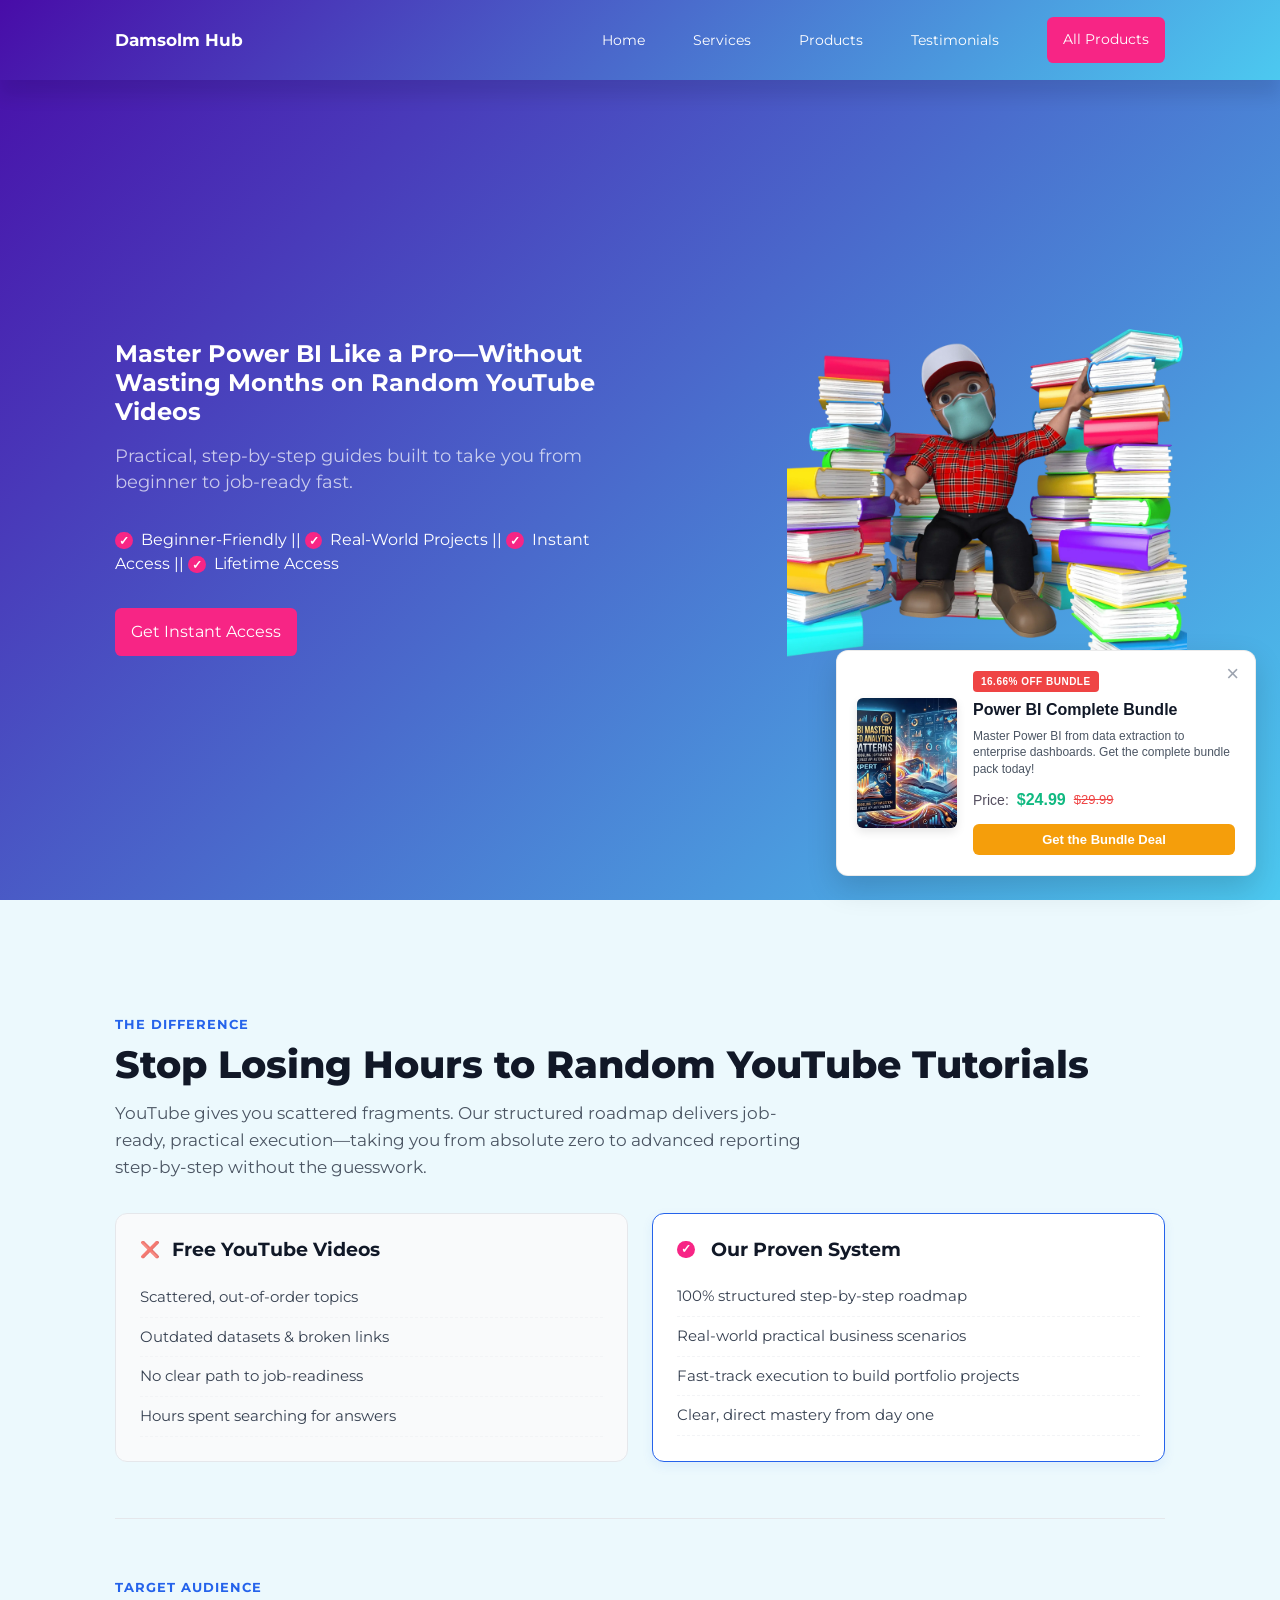
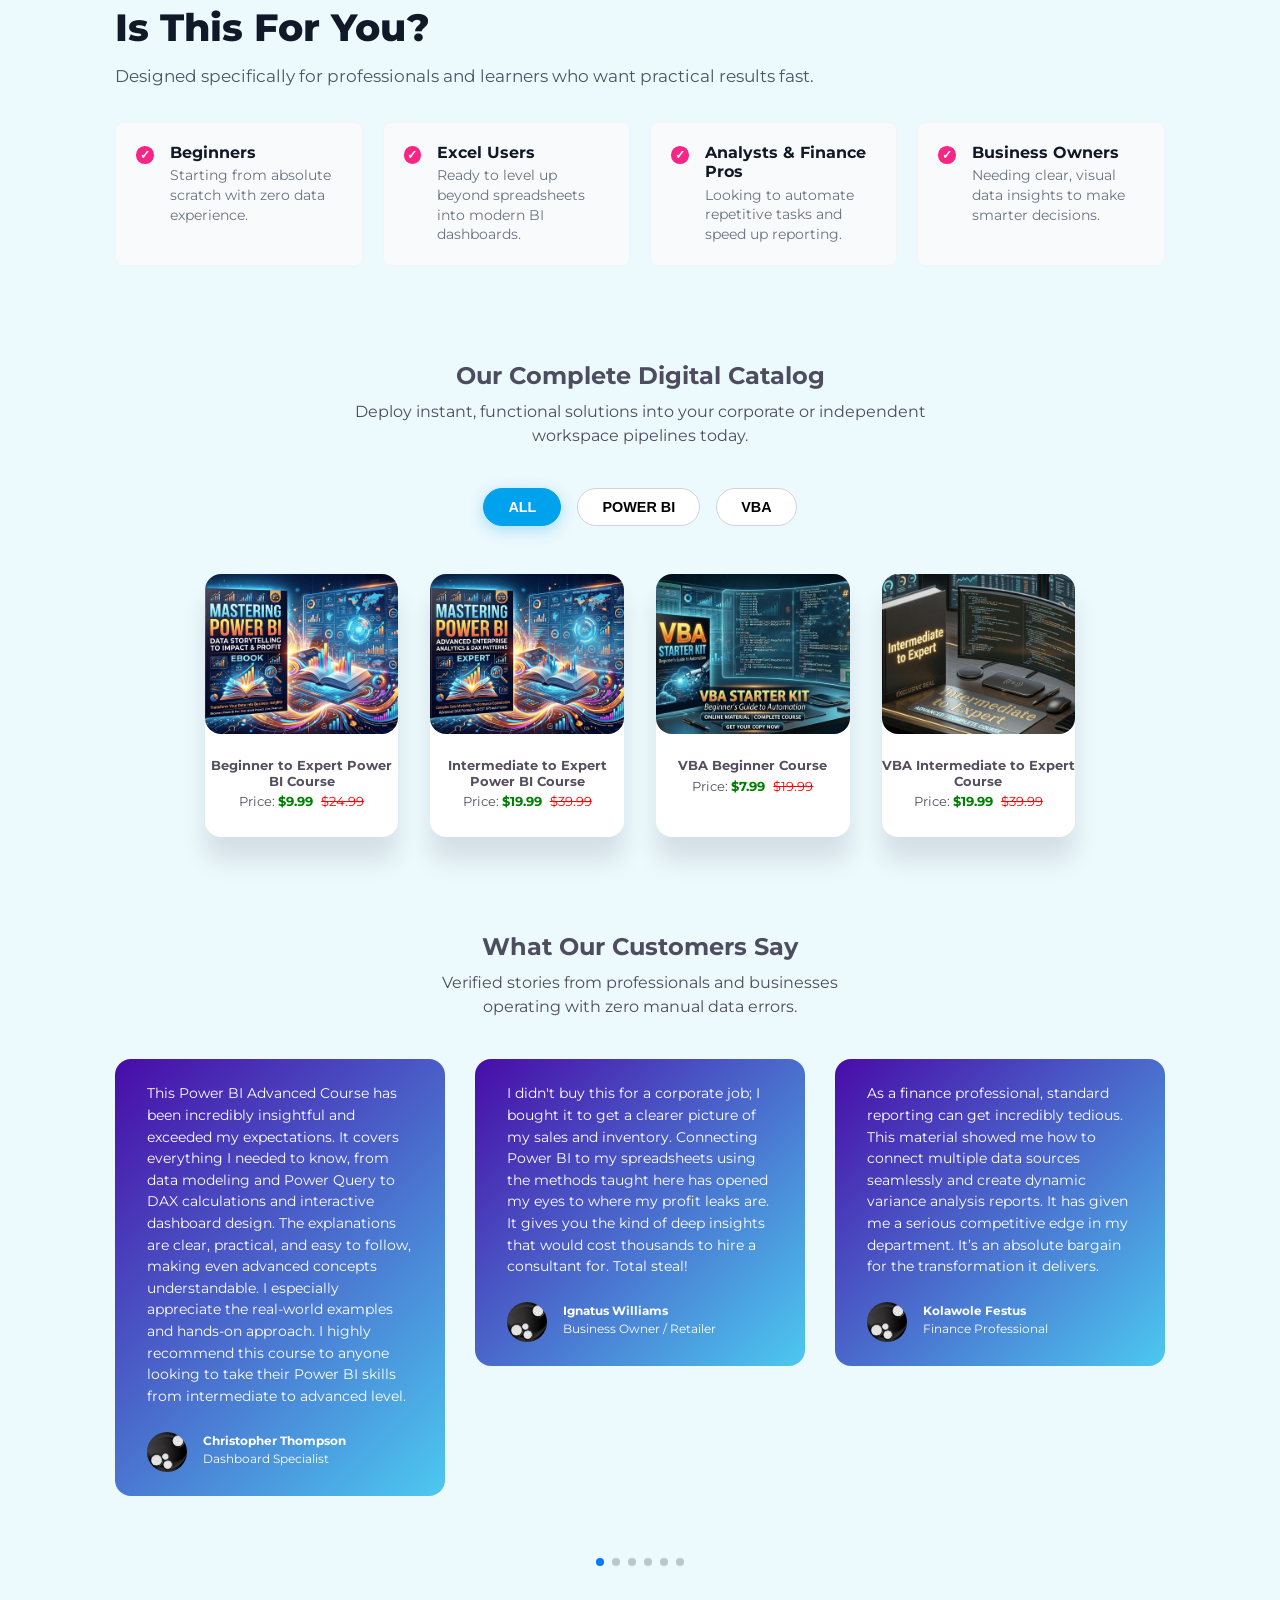
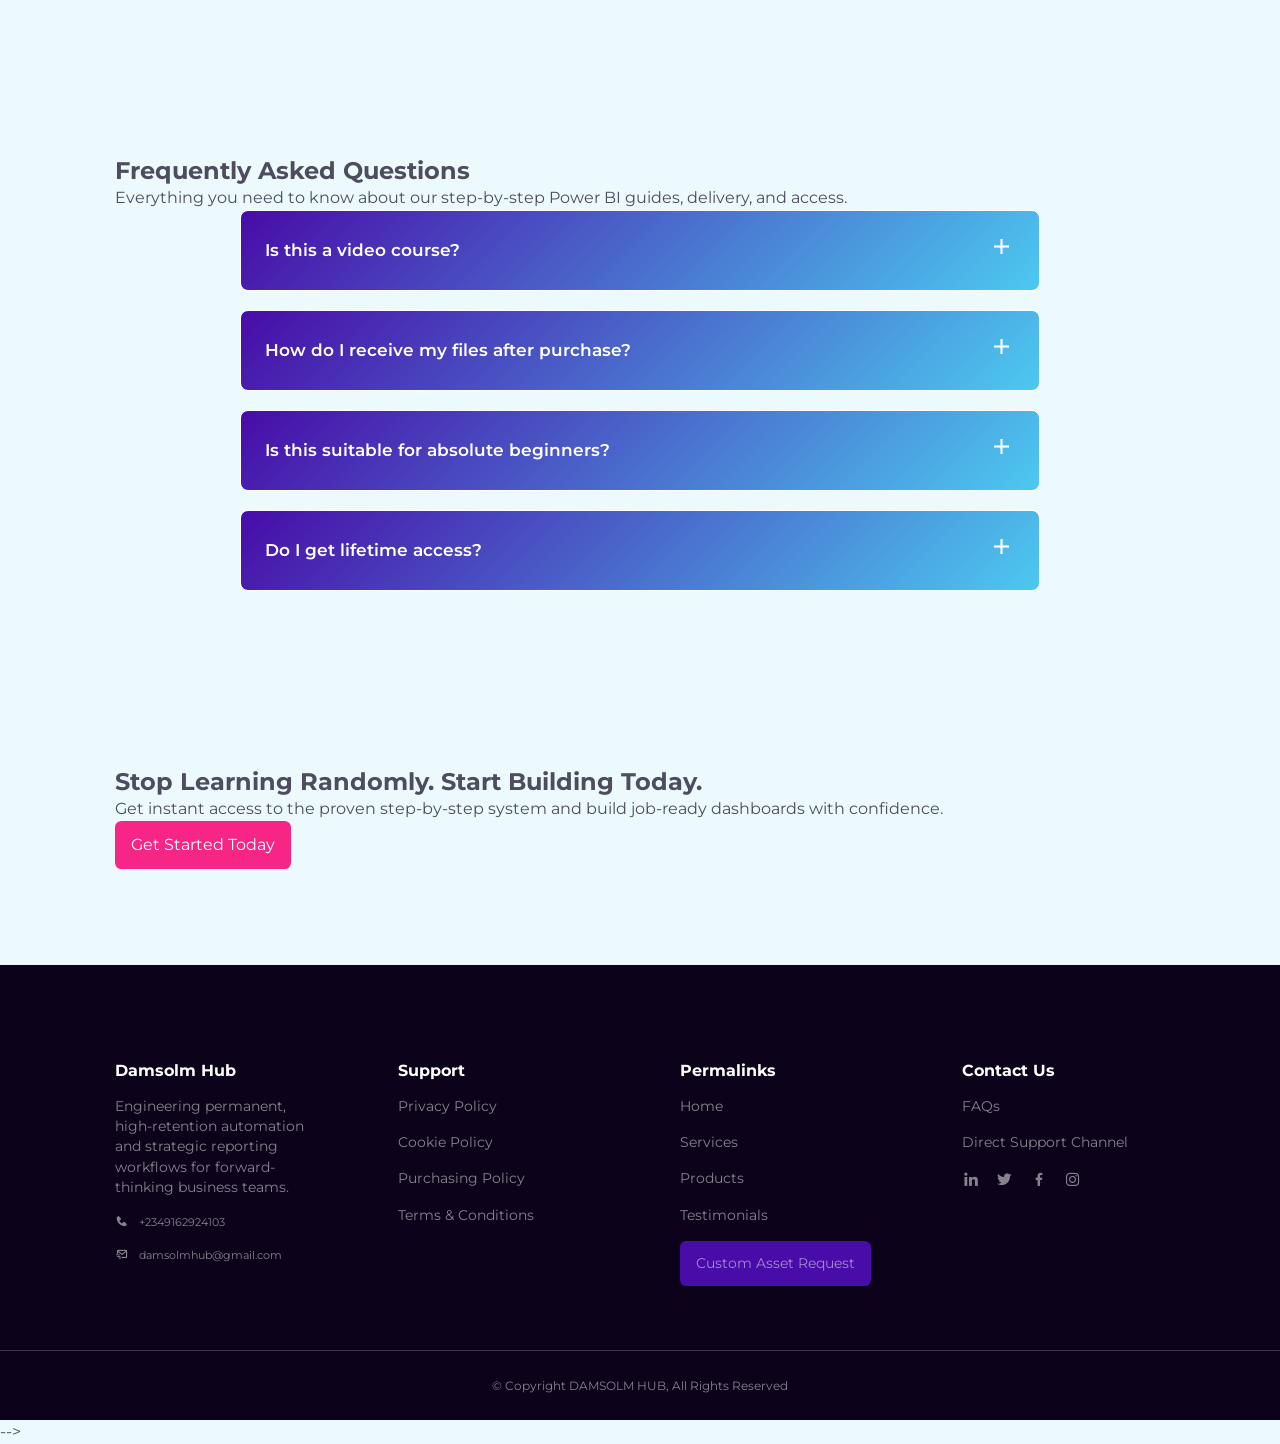
==== AllProduct.html @ e02a22ab "Update AllProduct.html" ====
<!DOCTYPE html>
<html lang="en">
<head>

    
    <meta charset="UTF-8">
    <meta http-equiv="X-UA-Compatible" content="IE=edge">
    <meta name="viewport" content="width=device-width, initial-scale=1.0">
    <title>All Products | Damsolm Hub</title>
    <link rel="stylesheet" href="style.css">

    <link href='https://unpkg.com/boxicons@2.1.4/css/boxicons.min.css' rel='stylesheet'>

     <link rel="stylesheet" href="https://cdn.jsdelivr.net/npm/swiper@9/swiper-bundle.min.css" />

          <style>
        /* Paste all your slider CSS rules here */
        .header__image {
            top: 2rem;
            position: relative;
            width: 100%;
            min-height: 300px;
        }

        .image-slider {
            position: relative;
            width: 100%;
            height: 100%;
        }

        .image-slider .slide {
            position: absolute;
            top: 0;
            left: 0;
            width: 100%;
            height: 100%;
            object-fit: cover;
            opacity: 0;
            transition: opacity 0.8s ease-in-out;
            z-index: 1;
        }

        .image-slider .slide.active {
            opacity: 1;
            z-index: 2;
        }
    </style>
<!-- Meta Pixel Code --> 
<script>
!function(f,b,e,v,n,t,s)
{if(f.fbq)return;n=f.fbq=function(){n.callMethod?
n.callMethod.apply(n,arguments):n.queue.push(arguments)};
if(!f._fbq)f._fbq=n;n.push=n;n.loaded=!0;n.version='2.0';
n.queue=[];t=b.createElement(e);t.async=!0;
t.src=v;s=b.getElementsByTagName(e)[0];
s.parentNode.insertBefore(t,s)}(window, document,'script',
'https://connect.facebook.net/en_US/fbevents.js');
fbq('init', '1075617971701430');
fbq('track', 'PageView');
</script>
<noscript><img height="1" width="1" style="display:none"
src="https://www.facebook.com/tr?id=1075617971701430&ev=PageView&noscript=1"
/></noscript>
<!-- End Meta Pixel Code -->

    
</head>
<body>
    
<nav>
    <div class="container">
        <a href="/" class="nav__logo"><h3>Damsolm Hub</h3></a>

        <ul id="nav__items">
            <li><a href="#">Home</a></li>
            <li><a href="index.html#services">Services</a></li>
            <li><a href="#Products">Products</a></li>
            <li><a href="#testimonials">Testimonials</a></li>
            <li><a href="AllProduct.html" class="btn">All Products</a></li>
        </ul>

        <button id="open__nav-btn"><i class='bx bx-menu'></i></button>
        <button id="close__nav-btn"><i class='bx bx-x'></i></button>
    </div>
</nav>
   <header>
    <div class="container">
       <div class="header__content">
               <p class="hero-benefits">
                   <h2>Master Power BI Like a Pro—Without Wasting Months on Random YouTube Videos</h2>
                   <p>Practical, step-by-step guides built to take you from beginner to job-ready fast.</p>

  <span class="white-tick">✓</span> Beginner-Friendly 
  <span class="divider">||</span> 
  <span class="white-tick">✓</span> Real-World Projects 
  <span class="divider">||</span> 
  <span class="white-tick">✓</span> Instant Access 
  <span class="divider">||</span> 
  <span class="white-tick">✓</span> Lifetime Access

                </p>
                <a href="#Products" class="btn">Get Instant Access</a>
            </div>
        <div class="header__image">
            <div class="image-slider">
                <!-- Keep your initial image active, and stack the others underneath -->
                <img src="./3d-cartoon-lumberjack-character (1)-Photoroom.webp" alt="Header Image 1" class="slide active">
                <img src="./7973863-Photoroom.webp" alt="Header Image 2" class="slide">
                <img src="./21399-Photoroom.webp" alt="Header Image 4" class="slide">
        </div>
    </div>
</header>

<div class="container">
<!-- Slide-In Promo Modal Structure (Sits inside the .container element) -->
<div id="promo-slide-modal" class="promo-modal">
    <button id="close-promo-btn" class="promo-close-btn" aria-label="Close promotion">&times;</button>
    <div class="promo-modal-content">
        <!-- Left visual mock cover -->
        <div class="promo-image-container">
            <img id="promo-book-img" src="" alt="Promo Cover Mockup">
        </div>
        <!-- Right details copy -->
        <div class="promo-details-container">
            <div id="promo-badge" class="promo-badge">BUNDLE VALUE</div>
            <h3 id="promo-title" class="promo-title">Power BI Complete Bundle</h3>
            <p id="promo-description" class="promo-description">Get both the Beginner and Expert guides together. Master your skills and save!</p>
            
            <!-- Dynamic E-commerce Price Display -->
            <div id="promo-price-container" class="promo-price-display">
                <!-- Injected dynamically by JS -->
            </div>

            <button id="promo-cta-btn" class="promo-cta-btn">Get the Bundle Deal</button>
        </div>
    </div>
</div>
</div>

    <section class="value-proposition-section">
  <div class="container">
    
    <!-- =========================================
         SECTION 3: WHY THIS IS DIFFERENT 
         ========================================= -->
    <div class="diff-content">
      <span class="section-tag">The Difference</span>
      <h2 class="section-title">Stop Losing Hours to Random YouTube Tutorials</h2>
      <p class="section-subtitle">
        YouTube gives you scattered fragments. Our structured roadmap delivers job-ready, practical execution—taking you from absolute zero to advanced reporting step-by-step without the guesswork.
      </p>

      <!-- Comparison Grid -->
      <div class="comparison-grid">
        <!-- YouTube Column -->
        <div class="comparison-card card-negative">
          <div class="card-header">
            <span class="card-icon">❌</span>
            <h3>Free YouTube Videos</h3>
          </div>
          <ul class="comparison-list">
            <li>Scattered, out-of-order topics</li>
            <li>Outdated datasets & broken links</li>
            <li>No clear path to job-readiness</li>
            <li>Hours spent searching for answers</li>
          </ul>
        </div>

        <!-- Our System Column -->
        <div class="comparison-card card-positive">
          <div class="card-header">
            <span class="white-tick">✓</span>
            <h3>Our Proven System</h3>
          </div>
          <ul class="comparison-list">
            <li>100% structured step-by-step roadmap</li>
            <li>Real-world practical business scenarios</li>
            <li>Fast-track execution to build portfolio projects</li>
            <li>Clear, direct mastery from day one</li>
          </ul>
        </div>
      </div>
    </div>

    <!-- Divider Line inside Container -->
    <hr class="section-divider">

    <!-- =========================================
         SECTION 4: WHO THIS IS FOR 
         ========================================= -->
    <div class="audience-content">
      <span class="section-tag">Target Audience</span>
      <h2 class="section-title">Is This For You?</h2>
      <p class="section-subtitle">Designed specifically for professionals and learners who want practical results fast.</p>

      <!-- Visual Checklist Grid -->
      <div class="audience-grid">
        
        <div class="audience-card">
          <span class="white-tick">✓</span>
          <div class="audience-text">
            <h4>Beginners</h4>
            <p>Starting from absolute scratch with zero data experience.</p>
          </div>
        </div>

        <div class="audience-card">
          <span class="white-tick">✓</span>
          <div class="audience-text">
            <h4>Excel Users</h4>
            <p>Ready to level up beyond spreadsheets into modern BI dashboards.</p>
          </div>
        </div>

        <div class="audience-card">
          <span class="white-tick">✓</span>
          <div class="audience-text">
            <h4>Analysts & Finance Pros</h4>
            <p>Looking to automate repetitive tasks and speed up reporting.</p>
          </div>
        </div>

        <div class="audience-card">
          <span class="white-tick">✓</span>
          <div class="audience-text">
            <h4>Business Owners</h4>
            <p>Needing clear, visual data insights to make smarter decisions.</p>
          </div>
        </div>

      </div>
    </div>

  </div>
</section>
<section id="Products">
    <h2>Our Complete Digital Catalog</h2>
    <p>Deploy instant, functional solutions into your corporate or independent workspace pipelines today.</p>
    
    <div class="product__filters">
        <button class="filter-btn active" data-filter="ALL">All</button>
        <button class="filter-btn" data-filter="POWER BI">Power BI</button>
        <button class="filter-btn" data-filter="VBA">VBA</button>
        <!-- <button class="filter-btn" data-filter="PDF GUIDE">PDF Guide</button> -->
    </div>

    <!-- This matches your target destination where main.js renders the cards -->
    <div class="container" id="product-grid-target"></div>
</section>

               <section id="testimonials" class="swiper mySwiper">
    <h2>What Our Customers Say</h2>
    <p>Verified stories from professionals and businesses operating with zero manual data errors.</p>
    
    <div class="swiper-wrapper" id="testimonials-target"></div>
    
    <div class="swiper-pagination"></div>
    <div class="autoplay-progress"></div>
    <span></span>
</section>
<!-- END OF TESTIMONIALS -->

    <!-- =========================================
     SECTION 8: FREQUENTLY ASKED QUESTIONS
     ========================================= -->
<section id="faqs">
  <div class="container">
    <h2>Frequently Asked Questions</h2>
    <p class="faq__intro">Everything you need to know about our step-by-step Power BI guides, delivery, and access.</p>

    <div class="faq__container">
      
      <!-- FAQ Item 1 -->
      <article class="faq__item">
        <div class="faq__question">
          <h4>Is this a video course?</h4>
          <div class="faq__icon"><i class='bx bx-plus'></i></div>
        </div>
        <div class="faq__answer">
          <p>No, these are structured, practical, step-by-step eBooks designed for fast implementation. Instead of spending hours scrubbing through video timelines, you can follow clear visual guides at your own pace and build dashboards in real-time.</p>
        </div>
      </article>

      <!-- FAQ Item 2 -->
      <article class="faq__item">
        <div class="faq__question">
          <h4>How do I receive my files after purchase?</h4>
          <div class="faq__icon"><i class='bx bx-plus'></i></div>
        </div>
        <div class="faq__answer">
          <p>Instant digital download! Right after successful payment through Selar, you will receive immediate access to download your eBooks and practice files, plus an instant download link sent straight to your email.</p>
        </div>
      </article>

      <!-- FAQ Item 3 -->
      <article class="faq__item">
        <div class="faq__question">
          <h4>Is this suitable for absolute beginners?</h4>
          <div class="faq__icon"><i class='bx bx-plus'></i></div>
        </div>
        <div class="faq__answer">
          <p>100%! We start right from scratch—covering software installation, basic interface navigation, data importing, and simple visuals before moving step-by-step into advanced DAX and dashboard creation.</p>
        </div>
      </article>

      <!-- FAQ Item 4 -->
      <article class="faq__item">
        <div class="faq__question">
          <h4>Do I get lifetime access?</h4>
          <div class="faq__icon"><i class='bx bx-plus'></i></div>
        </div>
        <div class="faq__answer">
          <p>Yes. You pay once and own the material forever. You can download the files to any device and reference them whenever you need to build reports at work or for client projects.</p>
        </div>
      </article>

    </div>
  </div>
</section>

<!-- =========================================
     SECTION 9: FINAL CALL TO ACTION
     ========================================= -->
<section id="final-cta">
  <div class="container">
    <div class="cta__content">
      <h2>Stop Learning Randomly. Start Building Today.</h2>
      <p>Get instant access to the proven step-by-step system and build job-ready dashboards with confidence.</p>
      <a href="#Products" class="btn btn-cta">Get Started Today</a>
    </div>
  </div>
</section>

<footer>
    <div class="container">
        <article>
            <a href="#" class="footer__logo"><h3>Damsolm Hub</h3></a>
            <p>Engineering permanent, high-retention automation and strategic reporting workflows for forward-thinking business teams.</p>
            <div>
                <i class="bx bxs-phone"></i>
                <small>+2349162924103</small>
            </div>
            <div>
                <i class="bx bx-mail-send"></i>
                <small>damsolmhub@gmail.com</small>
            </div>
        </article>

        <article>
            <h3>Support</h3>
            <a href="#">Privacy Policy</a>
            <a href="#">Cookie Policy</a>
            <a href="#">Purchasing Policy</a>
            <a href="#">Terms & Conditions</a>
        </article>

        <article>
            <h3>Permalinks</h3>
            <a href="index.html">Home </a>
            <a href="index.html#services">Services </a>
            <a href="#Products">Products</a>
            <a href="#testimonials">Testimonials </a>
            <a href="index.html#appointment" class="btn-primary"> Custom Asset Request</a>
        </article>
       
       
        <article>
            <h3>Contact Us</h3>
            <p>FAQs</p>
            <p>Direct Support Channel</p>
            <div class="footer__socials">
                <a href="#"><i class="bx bxl-linkedin"></i></a>
                <a href="#"><i class="bx bxl-twitter"></i></a>
                <a href="#"><i class="bx bxl-facebook"></i></a>
                <a href="#"><i class="bx bxl-instagram"></i></a>
            </div>
        </article>
    </div>
    <div class="copyright">
        <small>&copy; Copyright DAMSOLM HUB, All Rights Reserved</small>
    </div>
</footer>


 <script src="https://cdn.jsdelivr.net/npm/swiper@9/swiper-bundle.min.js"></script>

<script>
        document.addEventListener("DOMContentLoaded", function () {
            const slides = document.querySelectorAll(".image-slider .slide");
            let currentSlideIndex = 0;
            const slideIntervalTime = 5000; 

            function nextSlide() {
                slides[currentSlideIndex].classList.remove("active");
                currentSlideIndex = (currentSlideIndex + 1) % slides.length;
                slides[currentSlideIndex].classList.add("active");
            }

            if (slides.length > 1) {
                setInterval(nextSlide, slideIntervalTime);
            }
        });
    </script>

    <!-- <!-- Global Pop-up Checkout Handler -->
  <script>
function openDirectSelar(slug) {
    // Force direct buy parameter for a faster checkout flow
    const checkoutUrl = `https://selar.co/${slug}`;
    
    // Comprehensive mobile detection (Screen width + Device Type check)
    const isMobile = window.matchMedia("(max-width: 600px)").matches || 
                     /Android|webOS|iPhone|iPad|iPod|BlackBerry|IEMobile|Opera Mini/i.test(navigator.userAgent);
    
    if (isMobile) {
        // Completely bypasses mobile popup blockers by shifting the current window directly to Selar
        window.location.assign(checkoutUrl);
    } else {
        // Desktop behavior: Keep your clean centered popup window structure
        const width = Math.floor(window.screen.availWidth * 0.65);
        const height = Math.floor(window.screen.availHeight * 0.85);
        const left = Math.floor((window.screen.availWidth / 2) - (width / 2));
        const top = Math.floor((window.screen.availHeight / 2) - (height / 2));
        const features = `width=${width},height=${height},top=${top},left=${left},scrollbars=yes,resizable=yes`;
        
        const popup = window.open(checkoutUrl, "SelarSecureCheckout", features);
        if (popup) {
            popup.focus();
        }
    }
}
</script> -->


    <!-- Global Pop-up Checkout Handler -->
<script>
function openDirectSelar(slug) {
    // Force direct buy parameter for a faster checkout flow
    const checkoutUrl = `https://selar.co/${slug}?buy=true`;
    
    // Strict, comprehensive mobile enforcement
    const isMobileSize = window.innerWidth <= 1024; // Enforces mobile view on phones & small tablets
    const isTouchDevice = ('ontouchstart' in window) || (navigator.maxTouchPoints > 0);
    const isMobileUA = /Android|webOS|iPhone|iPad|iPod|BlackBerry|IEMobile|Opera Mini/i.test(navigator.userAgent);
    
    if (isMobileSize || isTouchDevice || isMobileUA) {
        // Completely bypasses mobile popup blockers by shifting the current window directly to Selar
        window.location.assign(checkoutUrl);
    } else {
        // Desktop behavior: Keep your clean centered popup window structure
        const width = Math.floor(window.screen.availWidth * 0.65);
        const height = Math.floor(window.screen.availHeight * 0.85);
        const left = Math.floor((window.screen.availWidth / 2) - (width / 2));
        const top = Math.floor((window.screen.availHeight / 2) - (height / 2));
        const features = `width=${width},height=${height},top=${top},left=${left},scrollbars=yes,resizable=yes`;
        
        const popup = window.open(checkoutUrl, "SelarSecureCheckout", features);
        if (popup) {
            popup.focus();
        } else {
            // Fallback: If desktop popup block active, redirect in current tab
            window.location.assign(checkoutUrl);
        }
    }
}
</script>
    <script src="main.js"></script>

</body>
</html>
---- style.css ----
@import url("https://fonts.googleapis.com/css2?family=Montserrat:wght@300;400;500;600;700&display=swap");
* {
  margin: 0;
  padding: 0;
  border: 0;
  outline: 0;
  list-style: none;
  text-decoration: none;
  box-sizing: border-box;
}

html {
  scroll-behavior: smooth;
}

body {
  font-family: "Montserrat", sans-serif;
  line-height: 1.5;
  color: rgba(12, 3, 27, 0.7);
  background: rgba(76, 201, 240, 0.1);
  user-select: none;
}

.container {
  width: 82%;
  margin: 0 auto;
}

img {
  display: block;
  width: 100%;
  object-fit: cover;
}

h1, h2, h3, h4, h5 {
  line-height: 1.2;
}

section {
  margin-top: 6rem;
}
section > h2 {
  text-align: center;
}
section > p {
  text-align: center;
  width: 45%;
  margin: 0.6rem auto 2.5rem;
}

/* --- NEW REVEAL ANIMATION STYLES --- */
.scroll-reveal {
  opacity: 0;
  transform: translateY(40px); /* Shifts the section down slightly */
  transition: opacity 1.2s ease-out, transform 1.2s ease-out;
  will-change: opacity, transform; /* Optimizes rendering performance */
}

/* Class injected by JavaScript when section enters viewport */
.scroll-reveal.revealed {
  opacity: 1;
  transform: translateY(0);
}

.btn {
  display: inline-block;
  width: fit-content;
  padding: 0.75rem 1rem;
  border-radius: 0.4rem;
  background: #f72585;
  color: #ffffff;
  cursor: pointer;
  transition: all 400ms ease;
}
.btn:hover {
  background: ligthen(#f72585, 8%);
  box-shadow: 0 1rem 1.6rem rgba(12, 3, 27, 0.15);
}

.btn-primary {
  display: inline-block;
  width: fit-content;
  padding: 0.75rem 1rem;
  border-radius: 0.4rem;
  background: #480ca8;
  color: #ffffff;
  cursor: pointer;
  transition: all 400ms ease;
}
.btn-primary:hover {
  background: ligthen(#480ca8, 8%);
  box-shadow: 0 1rem 1.6rem rgba(12, 3, 27, 0.15);
}

/* ==============================MEDIA QUERIES (MEDIUM SCREEN)==========================*/
@media screen and (max-width: 1024px) {
  .container {
    width: 90%;
  }
  section > p {
    width: 55%;
  }
}
@media screen and (max-width: 600px) {
  .section {
    width: 90%;
  }
}
nav {
  width: 100vw;
  height: 5rem;
  position: fixed;
  z-index: 10;
  display: grid;
  place-items: center;
  background: linear-gradient(135deg, #480ca8, #4cc9f0);
  color: #ffffff;
  box-shadow: 0 1rem 1rem rgba(12, 3, 27, 0.1);
}
nav h1, nav h2, nav h3, nav h4, nav h5 {
  color: #ffffff;
}
nav.window-scroll {
  background: #ffffff;
}
nav.window-scroll .container button {
  color: #0c031b;
}
nav.window-scroll .container a {
  color: #0c031b;
}
nav.window-scroll .container a > h3 {
  color: #0c031b;
}
nav .container {
  display: flex;
  justify-content: space-between;
  align-items: center;
}
nav .container ul {
  display: flex;
  gap: 3rem;
  align-items: center;
}
nav .container button {
  display: none;
}
nav .container a {
  color: #ffffff;
  font-weight: 400;
  font-size: 0.9rem;
}
nav .container .nav__logo h3 {
  color: #ffffff;
}

/* ==============================MEDIA QUERIES (MEDIUM SCREEN)==========================*/
@media screen and (max-width: 1024px) {
  nav .container button {
    display: inline-block;
    background: transparent;
    color: #ffffff;
    font-size: 2rem;
    cursor: pointer;
  }
  nav .container button#close__nav-btn {
    display: none;
  }
  nav .container ul {
    position: fixed;
    right: 5%;
    top: 5rem;
    flex-direction: column;
    align-items: flex-start;
    gap: 0;
    display: none;
    perspective: 350px;
  }
  nav .container ul li {
    width: 100%;
    opacity: 0;
    animation: flipNavItem 400ms ease forwards;
    transform-origin: top;
  }
  nav .container ul li:nth-child(2) {
    animation-delay: 200ms;
  }
  nav .container ul li:nth-child(3) {
    animation-delay: 300ms;
  }
  nav .container ul li:nth-child(4) {
    animation-delay: 400ms;
  }
  nav .container ul li:nth-child(5) {
    animation-delay: 500ms;
  }
  @keyframes flipNavItem {
    from {
      transform: rotateX(90deg);
    }
    to {
      transform: rotateX(0deg);
      opacity: 1;
    }
  }
  nav .container ul a {
    color: #ffffff;
    height: 100%;
    display: block;
    padding: 1.5rem 2rem;
    border-radius: 0;
    background: linear-gradient(#4cc9f0, #14b8eb);
  }
  nav .container ul a.btn {
    background: #f72585;
  }
}
header {
  background: linear-gradient(135deg, #480ca8, #4cc9f0);
  color: #ffffff;
  height: 100vh;
  display: grid;
  place-items: center;
  overflow: hidden;
  margin-bottom: 7rem;
}
header h1, header h2, header h3, header h4, header h5 {
  color: #ffffff;
}
header .container {
  margin-top: 3rem;
  display: grid;
  grid-template-columns: 46% 52%;
  gap: 18%;
  align-items: center;
  justify-content: space-between;
}
header .container .header__content h1 {
  font-size: 1.5rem;
  line-height: 1.1;
  letter-spacing: -3px;
  color: #ffffff;
  font-weight: 300;
}
header .container .header__content p {
  margin: 1rem 0 2rem;
  color: rgba(255, 255, 255, 0.7);
  font-size: 1.1rem;
}

.hero-benefits {
  display: flex;
  flex-wrap: wrap;
  justify-content: center;
  align-items: center;
  gap: 0.5rem; /* Tight spacing around separators */
  margin: 0 0 1.5rem 0;
  font-weight: 600;
  font-size: 0.95rem;
  color: #1f2937;
}


/* Optional styling to make the separator subtly lower contrast */
.hero-benefits span {
  color: #9ca3af;
  font-weight: 400;
}

.white-tick {
  display: inline-flex;
  align-items: center;
  justify-content: center;
  width: 1.1rem;
  height: 1.1rem;
  background-color:  #f72585; 
  color: #ffffff; /* White checkmark */
  border-radius: 50%;
  font-size: 0.75rem;
  font-weight: 900;
  margin-right: 0.25rem;
}
header .container .header__image {
  width: 40rem;
  height: 30rem;
  margin: 0 auto;
}
header .container .header__image img {
  border-radius: 1rem;
  width: 25rem;
  height: 30rem;
}


/* Container alignment */
/* .container {
  max-width: 82%;
  margin: 0 auto;
  padding: 0 1.5rem;
} */

/* Common Section Styling */
.section-tag {
  display: inline-block;
  text-transform: uppercase;
  font-size: 0.8rem;
  font-weight: 700;
  letter-spacing: 1px;
  color: #2563eb;
  margin-bottom: 0.5rem;
}

.section-title {
  font-size: clamp(1.75rem, 3vw, 2.5rem);
  font-weight: 800;
  color: #111827;
  margin-bottom: 0.75rem;
}

.section-subtitle {
  font-size: 1.05rem;
  color: #4b5563;
  max-width: 700px;
  margin-bottom: 2rem;
  line-height: 1.6;
}

.section-divider {
  border: 0;
  height: 1px;
  background: #e5e7eb;
  margin: 3.5rem 0;
}

/* Section 3: Comparison Cards */
.comparison-grid {
  display: grid;
  grid-template-columns: repeat(auto-fit, minmax(280px, 1fr));
  gap: 1.5rem;
}

.comparison-card {
  border-radius: 0.75rem;
  padding: 1.5rem;
  border: 1px solid #e5e7eb;
}

.card-negative {
  background-color: #f9fafb;
}

.card-positive {
  background-color: #ffffff;
  border-color: #2563eb;
  box-shadow: 0 4px 12px rgba(37, 99, 235, 0.08);
}

.card-header {
  display: flex;
  align-items: center;
  gap: 0.75rem;
  margin-bottom: 1rem;
}

.card-header h3 {
  font-size: 1.2rem;
  color: #111827;
}

.comparison-list {
  list-style: none;
  padding: 0;
  margin: 0;
}

.comparison-list li {
  padding: 0.5rem 0;
  color: #374151;
  font-size: 0.95rem;
  border-bottom: 1px dashed #f3f4f6;
}

/* Section 4: Audience Cards Grid */
.audience-grid {
  display: grid;
  grid-template-columns: repeat(auto-fit, minmax(230px, 1fr));
  gap: 1.25rem;
}

.audience-card {
  display: flex;
  align-items: flex-start;
  gap: 0.75rem;
  padding: 1.25rem;
  background-color: #f9fafb;
  border-radius: 0.5rem;
  border: 1px solid #f3f4f6;
}

.audience-card .white-tick {
  margin-top: 0.2rem;
  flex-shrink: 0;
}

.audience-text h4 {
  margin: 0 0 0.25rem 0;
  font-size: 1rem;
  color: #111827;
}

.audience-text p {
  margin: 0;
  font-size: 0.875rem;
  color: #6b7280;
  line-height: 1.4;
}

/* ================= PRODUCT CATEGORY FILTERS ================= */
.product__filters {
    display: flex;
    justify-content: center;
    align-items: center;
    gap: 1rem;
    margin: 2rem auto 3rem auto;
    flex-wrap: wrap;
    max-width: 600px;
}

.filter-btn {
    background: #fff; /* Coordinates with your dark theme container color */
    color: #000;
    border: 1px solid lightgray;
    padding: 0.6rem 1.5rem;
    font-size: 0.9rem;
    font-weight: 600;
    border-radius: 30px;
    cursor: pointer;
    text-transform: uppercase;
    transition: all 0.3s ease;
}

.filter-btn:hover {
    background: #2D324D;
    color: #fff;
    border-color: #fff;
}
.filter-btn.active {
    background: #00A2ED; /* Highlighting active brand color when targeted */
    color: #fff;
    border-color: #00A2ED;
    box-shadow: 0 4px 15px rgba(0, 162, 237, 0.3);
}

@media screen and (max-width: 600px) {
    .product__filters {
        gap: 0.5rem;
        margin-bottom: 2rem;
    }
    .filter-btn {
        padding: 0.5rem 1.2rem;
        font-size: 0.8rem;
    }
}

/* ================= ALL PRODUCTS BUTTON CENTER ================= */
.btn__all-products {
    display: block;          /* Changes the anchor from inline to block level */
    width: max-content;      /* Shrinks the button width tightly to fit just the text */
    margin: 3rem auto 0 auto; /* Centering trick: 'auto' on left/right shifts it perfectly to the middle */
    text-align: center;
    text-decoration: none;
    
    /* Optional visual polish to match a premium corporate UI layout */
    padding: 0.8rem 2rem;
    background: #00A2ED;
    color: #fff;
    border-radius: 5px;
    font-weight: 600;
    transition: background 0.3s ease;
}

.btn__all-products:hover {
    background: #0081BD;    /* Darkens smoothly on hover states */
}

/* ==============================MEDIA QUERIES (MEDIUM SCREEN)==========================*/
@media screen and (max-width: 1024px) {
  header {
    height: 60vh;
  }
  header .container {
    gap: 2%;
  }
  header .container .header__content h1 {
    font-size: 2.5rem;
  }
  header .container .header__image {
    width: 8rem;
  }
  header .container .header__image img {
    border-radius: 1rem;
    width: 15rem;
    height: 30rem;
  }
}
/* ==============================MEDIA QUERIES (MEDIUM SCREEN)==========================*/
@media screen and (max-width: 600px) {
  header {
    height: 55rem; /* Change from 100vh to auto so the image doesn't overflow the screen height on small devices */
    padding-top: 3rem;
    padding-bottom: 3rem;
  }
  header .container {
    grid-template-columns: 1fr;
    text-align: center;
    justify-content: center;
  }
  header .container .header__content {
    line-height: 1.4;
  }
  
  /* 1. ADJUST THE PARENT CONTAINER */
  header .container .header__image {
    width: 100%;       /* Allow the wrapper to scale up to the available content width */
    max-width: 25rem;  /* Sets an optional upper limit so it doesn't get uncomfortably massive on tablets */
    margin: 2rem auto 0 auto; /* Added top margin to separate it cleanly from the text above */
  }
  
  /* 2. ADJUST THE IMAGE ITSELF TO FIT 100% CONTENT */
  header .container .header__image img {
    width: 100%;       /* Spans exactly 100% of its container's width */
    height: auto;      /* Maintains its original, true aspect ratio without clipping */
    object-fit: contain; /* Guarantees the entire image fits inside without hiding any part */
    display: block;
  }
}

#services .container {
  display: grid;
  grid-template-columns: repeat(3, 1fr);
  gap: 2rem;
}
#services .container article {
  background: linear-gradient(135deg, #480ca8, #4cc9f0);
  color: #ffffff;
  padding: 1.5rem;
  border-radius: 1rem;
  display: flex;
  gap: 1.5rem;
  height: fit-content;
  transition: all 400ms ease;
}
#services .container article h1, #services .container article h2, #services .container article h3, #services .container article h4, #services .container article h5 {
  color: #ffffff;
}
#services .container article:hover {
  margin-top: -0.5rem;
}
#services .container article i {
  font-size: 1.7rem;
}
#services .container article div h4 {
  margin-bottom: 1rem;
}

/* ==============================MEDIA QUERIES (MEDIUM SCREEN)==========================*/
@media screen and (max-width: 1024px) {
  #services .container {
    gap: 1rem;
    grid-template-columns: 1fr 1fr;
  }
  #services .container article {
    padding: 1.2rem;
    gap: 0.8rem;
  }
  #services .container article:hover {
    margin: 0;
  }
}
/* ==============================MEDIA QUERIES (MEDIUM SCREEN)==========================*/
@media screen and (max-width: 600px) {
  #services .container {
    grid-template-columns: 1fr;
  }
  #services .container article div h4 {
    margin-bottom: 0;
  }
}
#Products .container {
  width: 68%;
  display: grid;
  grid-template-columns: repeat(4, 1fr);
  gap: 2rem;
}
#Products .container article {
  background: #ffffff;
  border-radius: 1rem;
  box-shadow: 0 1.5rem 1.5rem rgba(12, 3, 27, 0.1);
  position: relative;
  transition: all 700ms ease;
}
#Products .container article:hover {
  box-shadow: none;
}
#Products .container article:hover .specialist__image::before {
  left: 0;
  border-radius: 1rem;
}
#Products .container article:hover .specialist__socials, #Products .container article:hover .specialist__whatsapp {
  opacity: 1;
  visibility: visible;
}
#Products .container article .specialist__image {
  height: 10rem;
  position: relative;
  border-radius: 1rem;
  overflow: hidden;
}

#Products .container article .specialist__image img {

  height: 100%;
}
#Products .container article .specialist__image::before {
  content: "";
  display: block;
  width: 100%;
  height: 100%;
  position: absolute;
  top: 0;
  left: -100%;
  background: linear-gradient(135deg, rgba(72, 12, 168, 0.8), rgba(76, 201, 240, 0.8));
  border-radius: 50%;
  transition: all 1s ease;
}
#Products .container article .specialist__details {
  margin: 1.5rem 0;
  text-align: center;
}
#Products .container article .specialist__socials {
  position: absolute;
  top: 1.2rem;
  right: 1.2rem;
  display: flex;
  flex-direction: column;
  gap: 1rem;
  opacity: 0;
  visibility: hidden;
  transition: all 1s 400ms ease;
}
#Products .container article .specialist__socials a {
  background: #ffffff;
  color: #480ca8;
  padding: 0.4rem;
  display: flex;
  font-size: 0.8rem;
  border-radius: 50%;
  transition: all 400ms ease;
}
#Products .container article .specialist__socials a:hover {
  background: #480ca8;
  color: #ffffff;
}
#Products .container article .specialist__whatsapp {
  background: #54eb72;
  color: #ffffff;
  position: absolute;
  left: 50%;
  transform: translateX(-50%);
  bottom: 45%;
  padding: 0.5rem 1rem;
  border-radius: 0.5rem 0.5rem 0.5rem 0.5rem;
  display: flex;
  opacity: 0;
  visibility: hidden;
  transition: all 1s 400ms ease;
}



/* ==============================MEDIA QUERIES (MEDIUM SCREEN)==========================*/
@media screen and (max-width: 1024px) {
  #Products .container {
    grid-template-columns: 1fr 1fr;
  }
}
/* ==============================MEDIA QUERIES (SMALL SCREEN)==========================*/
@media screen and (max-width: 600px) {
  #Products .container {
    grid-template-columns: 1fr;
  }
}
.swiper {
  width: 82%;
}
.swiper .swiper-wrapper {
  margin-bottom: 4rem;
}
.swiper .swiper-wrapper .swiper-slide {
  background: linear-gradient(135deg, #480ca8, #4cc9f0);
  color: #ffffff;
  padding: 1.5rem 2rem;
  border-radius: 1rem;
  cursor: default;
  font-size: 0.9rem;
}
.swiper .swiper-wrapper .swiper-slide h1, .swiper .swiper-wrapper .swiper-slide h2, .swiper .swiper-wrapper .swiper-slide h3, .swiper .swiper-wrapper .swiper-slide h4, .swiper .swiper-wrapper .swiper-slide h5 {
  color: #ffffff;
}
.swiper .swiper-wrapper .swiper-slide p {
  margin-bottom: 1.5rem;
}
.swiper .swiper-wrapper .swiper-slide .patient {
  display: flex;
  align-items: center;
  gap: 1rem;
}
.swiper .swiper-wrapper .swiper-slide .patient .avatar {
  width: 2.5rem;
  aspect-ratio: 1/1;
  border-radius: 50%;
  overflow: hidden;
}
.swiper .swiper-wrapper .swiper-pagination-bullet {
  background: #480ca8;
}

/* ==============================MEDIA QUERIES (SMALL SCREEN)==========================*/
@media screen and (max-width: 600px) {
  .swiper .swiper-wrapper .swiper-slide {
    padding: 1.5rem;
  }
}
#appointment .container {
  display: grid;
  grid-template-columns: 47% 47%;
  gap: 6%;
}
#appointment .container .info p {
  margin: 0.5rem 0 2rem;
}
#appointment .container .info article {
  display: flex;
  gap: 1.5rem;
  margin-bottom: 1.5rem;
}
#appointment .container .info article small {
  margin-top: 0.4rem;
  display: block;
}
#appointment .container .info article .info__icon {
  background: #f72585;
  color: #ffffff;
  padding: 0.8rem;
  height: fit-content;
  border-radius: 50%;
  display: flex;
  font-size: 1.2rem;
}
#appointment .container form {
  display: flex;
  flex-direction: column;
  gap: 1.4rem;
}
#appointment .container .form__group {
  font-size: 0.85rem;
  margin-bottom: 0.4rem;
  display: inline-block;
  font-weight: 600;
}
#appointment .container input, #appointment .container textarea, #appointment .container select {
  background: #ffffff;
  padding: 0.85rem 1rem;
  display: block;
  width: 100%;
  resize: none;
  appearance: none;
}

/* ==============================MEDIA QUERIES (MEDIUM SCREEN)==========================*/
@media screen and (max-width: 600px) {
  #appointment .container {
    grid-template-columns: 1fr;
    gap: 2rem;
  }
  #appointment .info h2, #appointment .info p {
    text-align: center;
  }
}
footer {
  background: #0c031b;
  padding-top: 6rem;
  margin-top: 6rem;
}
footer .container {
  display: grid;
  grid-template-columns: repeat(4, 1fr);
  gap: 5rem;
  font-size: 0.85rem;
}
footer .container a {
  color: rgba(255, 255, 255, 0.5);
  transition: all 400ms ease;
}
footer .container a:hover {
  color: #ffffff;
}
footer .container a > h3 {
  color: #ffffff;
}
footer .container article {
  display: flex;
  flex-direction: column;
  gap: 1rem;
  color: rgba(255, 255, 255, 0.5);
}
footer .container article > div {
  display: flex;
  align-items: center;
  gap: 0.6rem;
}
footer .container article > h3 {
  color: #ffffff;
}
footer .container article .footer__socials {
  gap: 1rem;
  font-size: 1.1rem;
}
footer .copyright {
  text-align: center;
  padding: 1.5rem 0;
  margin-top: 4rem;
  border-top: 1px solid rgba(255, 255, 255, 0.2);
  font-size: 0.9rem;
  color: rgba(255, 255, 255, 0.5);
}

/* ==============================MEDIA QUERIES (MEDIUM SCREEN)==========================*/
@media screen and (max-width: 1024px) {
  footer .container {
    gap: 2.5rem;
  }
}
/* ==============================MEDIA QUERIES (MEDIUM SCREEN)==========================*/
@media screen and (max-width: 600px) {
  footer .container {
    text-align: center;
    grid-template-columns: 1fr;
  }
  footer .container .btn-primary, footer .container .footer__socials {
    margin: 0 auto;
  }
  footer .container article > div {
    justify-content: center;
  }
}
/* =================== FAQs SECTION =================== */
#faqs {
    padding: 5rem 0;
}

.faq__container {
    max-width: 800px;
    margin: 0 auto;
    display: flex;
    flex-direction: column;
    gap: 1.2rem;
}

.faq__item {
   background: linear-gradient(135deg, #480ca8, #4cc9f0) !important;
    /* background:#480ca8; Matching your dashboard canvas theme background */
    border: 1px solid #fff;
    border-radius: 8px;
    cursor: pointer;
    overflow: hidden;
    transition: all 0.3s ease;
}

.faq__question {
    padding: 1.5rem;
    display: flex;
    justify-content: space-between;
    align-items: center;
    gap: 1rem;
}

.faq__question h4 {
    font-size: 1.05rem;
    font-weight: 600;
    color: #fff;
}

.faq__icon i {
    font-size: 1.6rem;
    transition: transform 0.3s ease;
    color: #fff;
}

.faq__answer {
    max-height: 0; /* Hidden by default */
    overflow: hidden;
    padding: 0 1.5rem;
    opacity: 0;
    transition: max-height 0.3s ease, padding 0.3s ease, opacity 0.2s ease;
    border-top: 1px solid transparent;
}

.faq__answer p {
    display: block;
    color: #fff;
    line-height: 1.6;
    font-size: 0.95rem;
    height: 100%;
}

/* --- Active state styles injected by JS --- */
.faq__item.active {
    border-color: #00A2ED; /* Subtle brand highlight when opened */
}

.faq__item.active .faq__answer {
    max-height: 200px; /* Big enough to comfortably accommodate the answer block text */
    padding-bottom: 1.5rem;
    padding-top: 1rem;
    opacity: 1;
    border-top-color: #2D324D;
}

.faq__item.active .faq__icon i {
    transform: rotate(135deg); /* Turns the plus icon (+) into a close icon (x) */
    color: #fff;
}


/* --- Base Desktop Styles (Bottom Right Fixed) --- */
.promo-modal {
    position: fixed;
    bottom: 24px;
    right: -460px; /* Hidden offscreen by default */
    width: 420px;
    max-width: calc(100vw - 32px);
    background: #ffffff;
    border-radius: 12px;
    box-shadow: 0 12px 30px rgba(0, 0, 0, 0.15);
    z-index: 9999;
    transition: right 0.5s cubic-bezier(0.25, 1, 0.5, 1);
    font-family: -apple-system, BlinkMacSystemFont, "Segoe UI", Roboto, sans-serif;
    border: 1px solid rgba(0, 0, 0, 0.08);
    overflow: hidden;
}

.promo-modal.active {
    right: 24px;
}

.promo-modal-content {
    position: relative;
    display: flex;
    align-items: center;
    padding: 20px;
    gap: 16px;
}

.promo-image-container {
    flex: 0 0 100px;
    width: 100px;
    height: 130px;
    border-radius: 6px;
    overflow: hidden;
    box-shadow: 0 4px 10px rgba(0,0,0,0.1);
    background: #f3f4f6;
}

.promo-image-container img {
    width: 100%;
    height: 100%;
    object-fit: cover;
}

.promo-details-container {
    display: flex;
    flex-direction: column;
    gap: 8px;
    flex: 1;
}

.promo-close-btn {
    position: absolute;
    top: 8px;
    right: 12px;
    background: none;
    border: none;
    font-size: 22px;
    color: #9ca3af;
    cursor: pointer;
    line-height: 1;
    padding: 4px;
    z-index: 10;
    transition: color 0.2s ease;
}

.promo-close-btn:hover {
    color: #111827;
}

.promo-badge {
    align-self: flex-start;
    background-color: #ef4444;
    color: #ffffff;
    font-size: 10px;
    font-weight: bold;
    letter-spacing: 0.05em;
    padding: 3px 8px;
    border-radius: 4px;
    text-transform: uppercase;
}

.promo-title {
    margin: 0;
    font-size: 16px;
    font-weight: 700;
    color: #111827;
    line-height: 1.2;
}

.promo-description {
    margin: 0;
    font-size: 12px;
    color: #4b5563;
    line-height: 1.4;
}

/* E-commerce Price Display Styling */
.promo-price-display {
    font-size: 14px;
    display: flex;
    align-items: center;
    gap: 8px;
    margin-top: 2px;
}

.promo-price-current {
    font-weight: bold;
    color: #10b981; /* Green */
    font-size: 16px;
}

.promo-price-old {
    color: #ef4444; /* Red strikethrough */
    text-decoration: line-through;
    font-size: 13px;
}

.promo-cta-btn {
    background-color: #f59e0b;
    color: #ffffff;
    font-size: 13px;
    font-weight: 600;
    text-align: center;
    border: none;
    border-radius: 6px;
    padding: 8px 14px;
    cursor: pointer;
    transition: background-color 0.2s ease, transform 0.1s ease;
    margin-top: 4px;
    width: 100%;
}

.promo-cta-btn:hover {
    background-color: #d97706;
}

/* --- Container-Bound Tablet Breakpoint --- */
@media screen and (max-width: 1024px) {
    .container {
        position: relative;
        width: 82%;
    }

    section > p {
        width: 55%;
    }

    .promo-modal {
        position: absolute;
        bottom: auto;
        top: 16px;
        right: -400px;
        width: 360px;
        transition: right 0.4s ease;
    }

    .promo-modal.active {
        right: 0px;
    }
}

/* --- Fixed Floating Bottom Sheet for Mobile --- */
@media screen and (max-width: 600px) {
    .section {
        width: 90%;
    }

    .promo-modal {
        /* Fix the scroll bug: pull it out of container bounds and stick it to the screen */
        position: fixed; 
        top: auto; /* Clear the top property */
        bottom: -200px; /* Hidden state starts off the bottom edge of the screen */
        left: 12px;
        right: 12px;
        width: calc(100% - 24px); /* Equal padding on both sides */
        max-width: 100%;
        height: fit-content;
        z-index: 9999; /* Ensure it floats above all other elements */
        border-radius: 12px;
        box-shadow: 0 -4px 20px rgba(0, 0, 0, 0.15); /* Soft upward shadow */
        transition: bottom 0.4s cubic-bezier(0.25, 1, 0.5, 1); /* Polished slide up */
    }

    /* Slides up into view when active class is added */
    .promo-modal.active {
        bottom: 12px; 
    }

    .promo-modal-content {
        padding: 12px;
        gap: 10px;
    }

    .promo-image-container {
        flex: 0 0 65px;
        width: 65px;
        height: 90px;
    }

    .promo-title {
        font-size: 13px;
    }

    .promo-description {
        font-size: 11px;
    }

    .promo-badge {
        font-size: 9px;
        padding: 2px 6px;
    }

    .promo-price-display {
        font-size: 12px;
    }

    .promo-price-current {
        font-size: 14px;
    }

    .promo-price-old {
        font-size: 11px;
    }

    .promo-cta-btn {
        padding: 6px 10px;
        font-size: 11px;
    }
}

/*# sourceMappingURL=style.css.map */
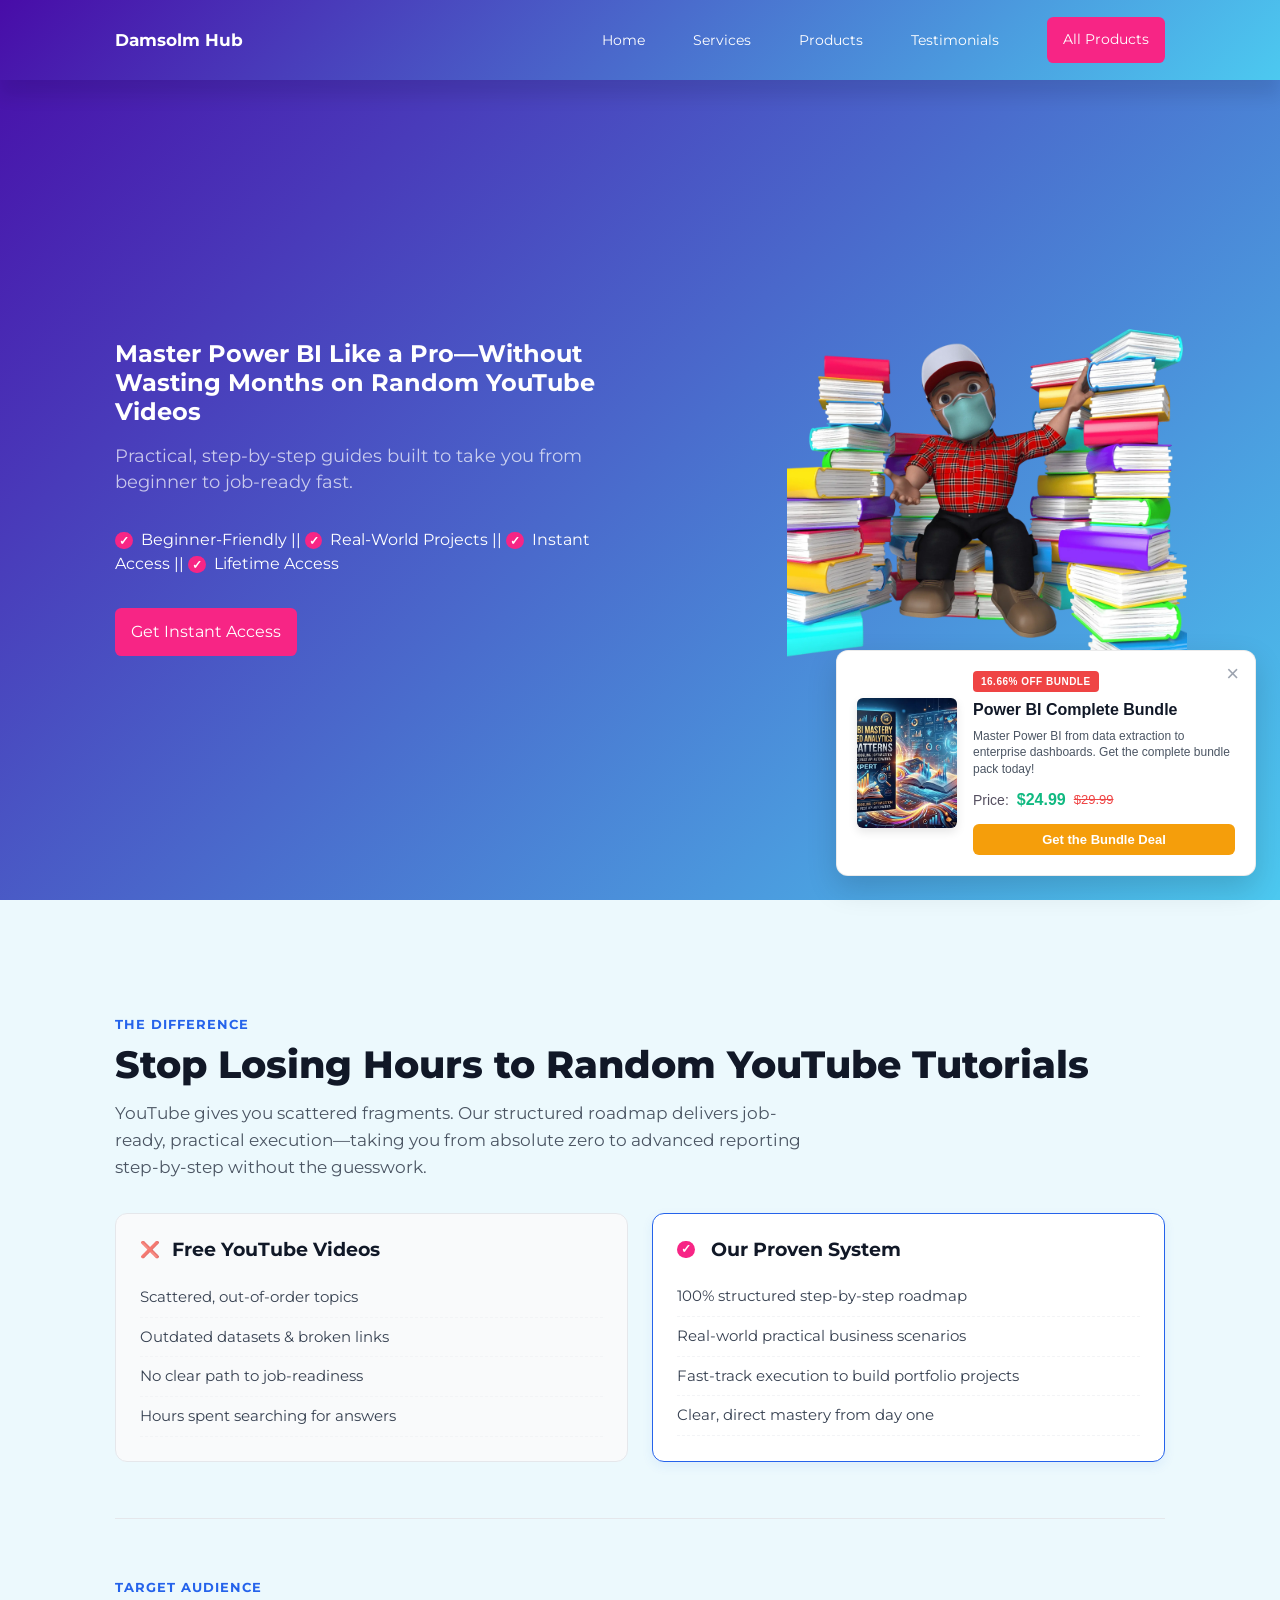
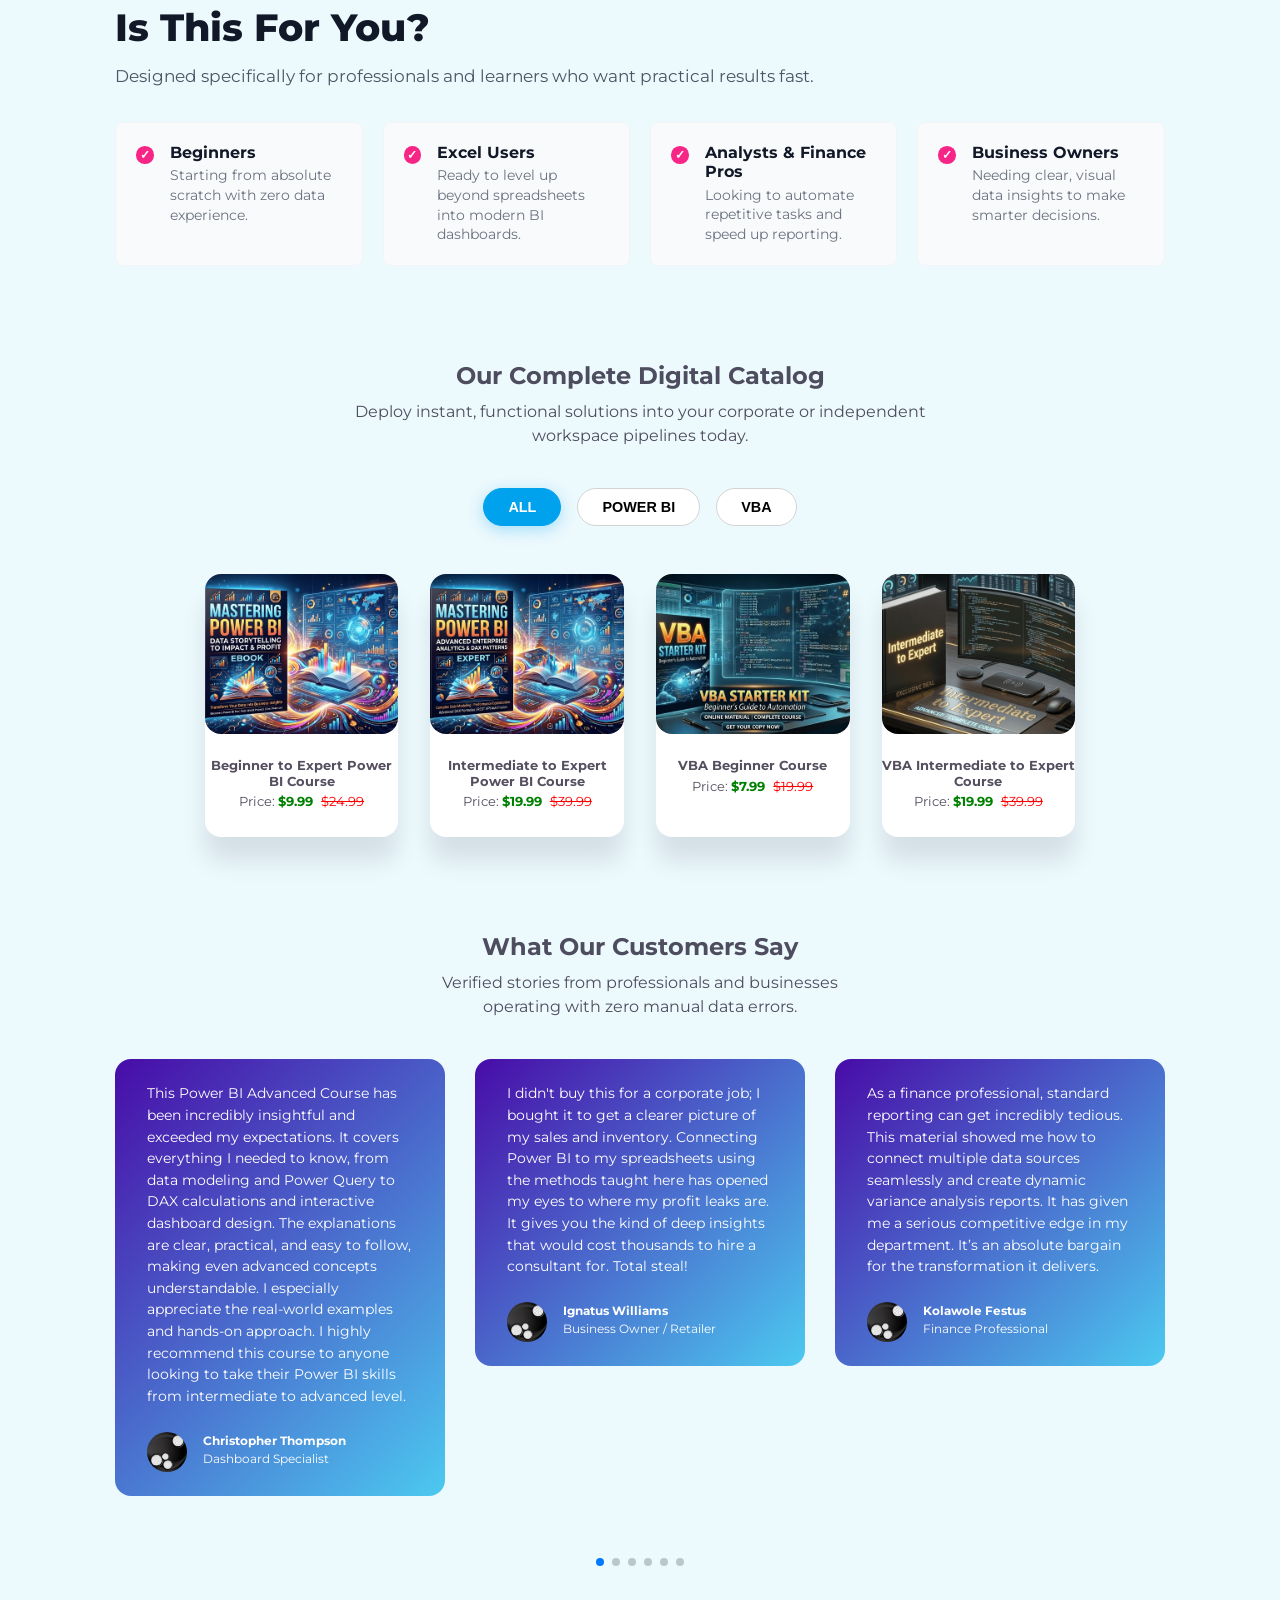
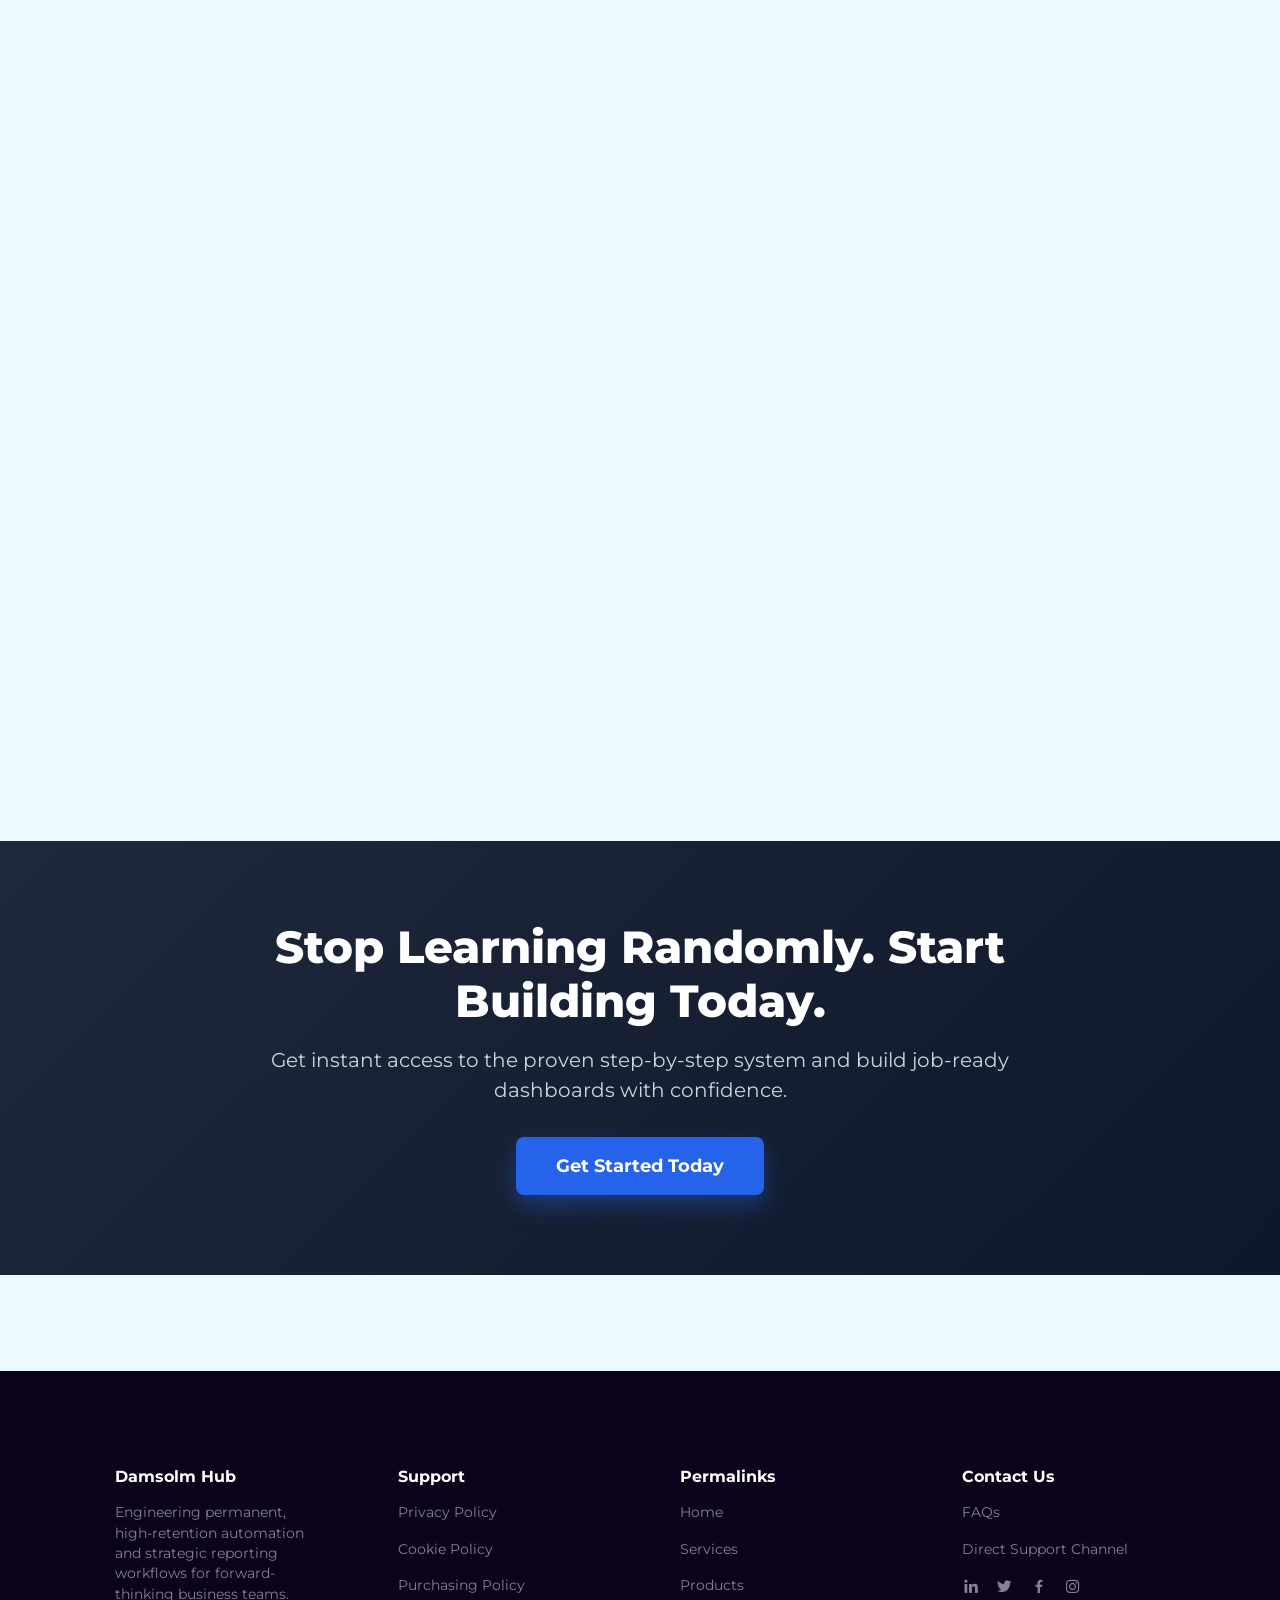
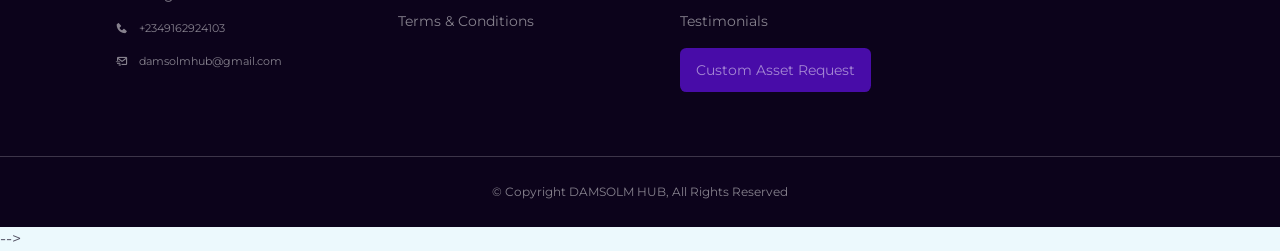
==== commit 4756a6fe: "Update AllProduct.html" ====
--- a/AllProduct.html
+++ b/AllProduct.html
@@ -264,11 +264,10 @@
      SECTION 8: FREQUENTLY ASKED QUESTIONS
      ========================================= -->
 <section id="faqs">
-  <div class="container">
     <h2>Frequently Asked Questions</h2>
     <p class="faq__intro">Everything you need to know about our step-by-step Power BI guides, delivery, and access.</p>
 
-    <div class="faq__container">
+      <div class="container faq__container">
       
       <!-- FAQ Item 1 -->
       <article class="faq__item">
@@ -315,7 +314,6 @@
       </article>
 
     </div>
-  </div>
 </section>
 
 <!-- =========================================
--- a/style.css
+++ b/style.css
@@ -1165,4 +1165,53 @@
     }
 }
 
+/* =========================================
+   Final Call To Action Styles
+   ========================================= */
+#final-cta {
+  padding: 5rem 0;
+  background: linear-gradient(135deg, #1e293b 0%, #0f172a 100%);
+  color: #ffffff;
+  text-align: center;
+}
+
+.cta__content {
+  max-width: 750px;
+  margin: 0 auto;
+}
+
+.cta__content h2 {
+  font-size: clamp(2rem, 4vw, 2.8rem);
+  font-weight: 800;
+  margin-bottom: 1rem;
+  color: #ffffff;
+  line-height: 1.2;
+}
+
+.cta__content p {
+  font-size: clamp(1.05rem, 2vw, 1.25rem);
+  color: #cbd5e1;
+  margin-bottom: 2rem;
+  line-height: 1.5;
+}
+
+.btn-cta {
+  display: inline-block;
+  background-color: #2563eb;
+  color: #ffffff;
+  padding: 1rem 2.5rem;
+  font-size: 1.1rem;
+  font-weight: 700;
+  border-radius: 0.5rem;
+  text-decoration: none;
+  box-shadow: 0 10px 25px rgba(37, 99, 235, 0.4);
+  transition: all 0.2s ease-in-out;
+}
+
+.btn-cta:hover {
+  background-color: #1d4ed8;
+  transform: translateY(-2px);
+  box-shadow: 0 12px 30px rgba(37, 99, 235, 0.5);
+}
+
 /*# sourceMappingURL=style.css.map */
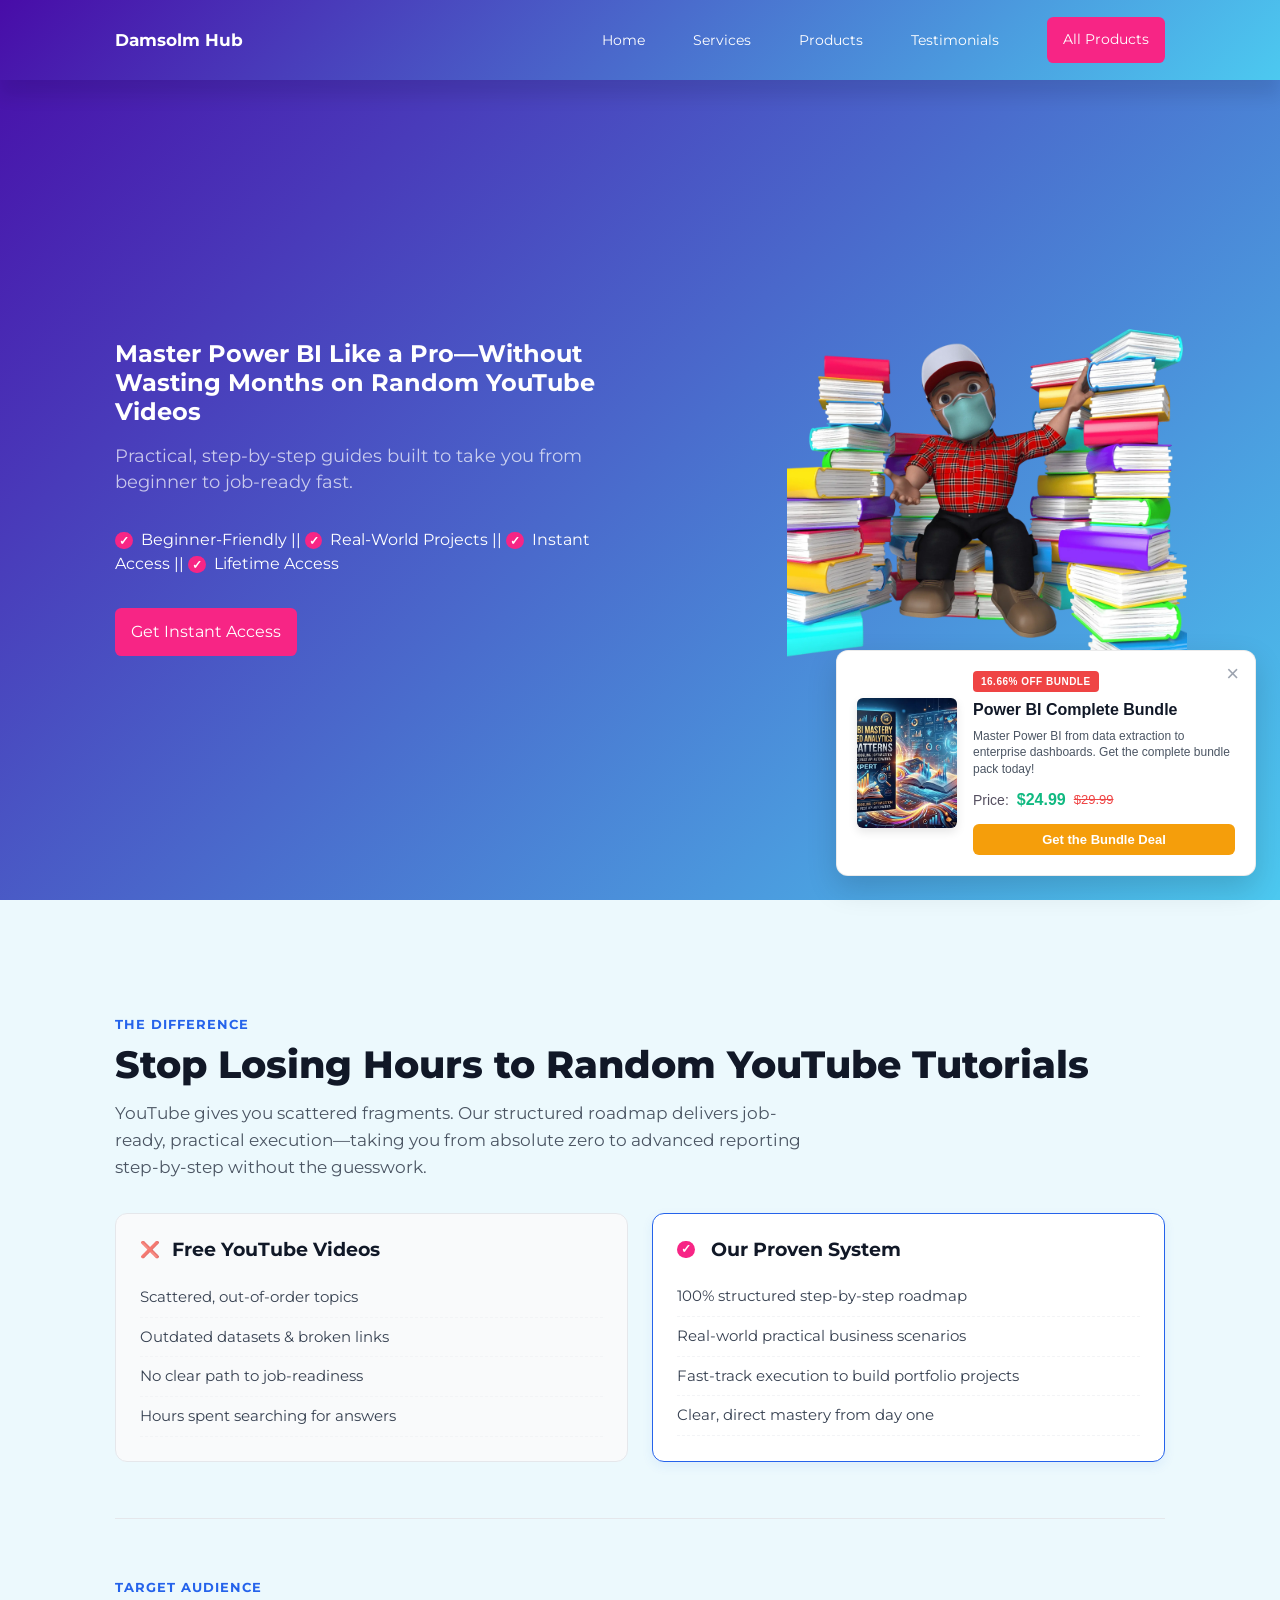
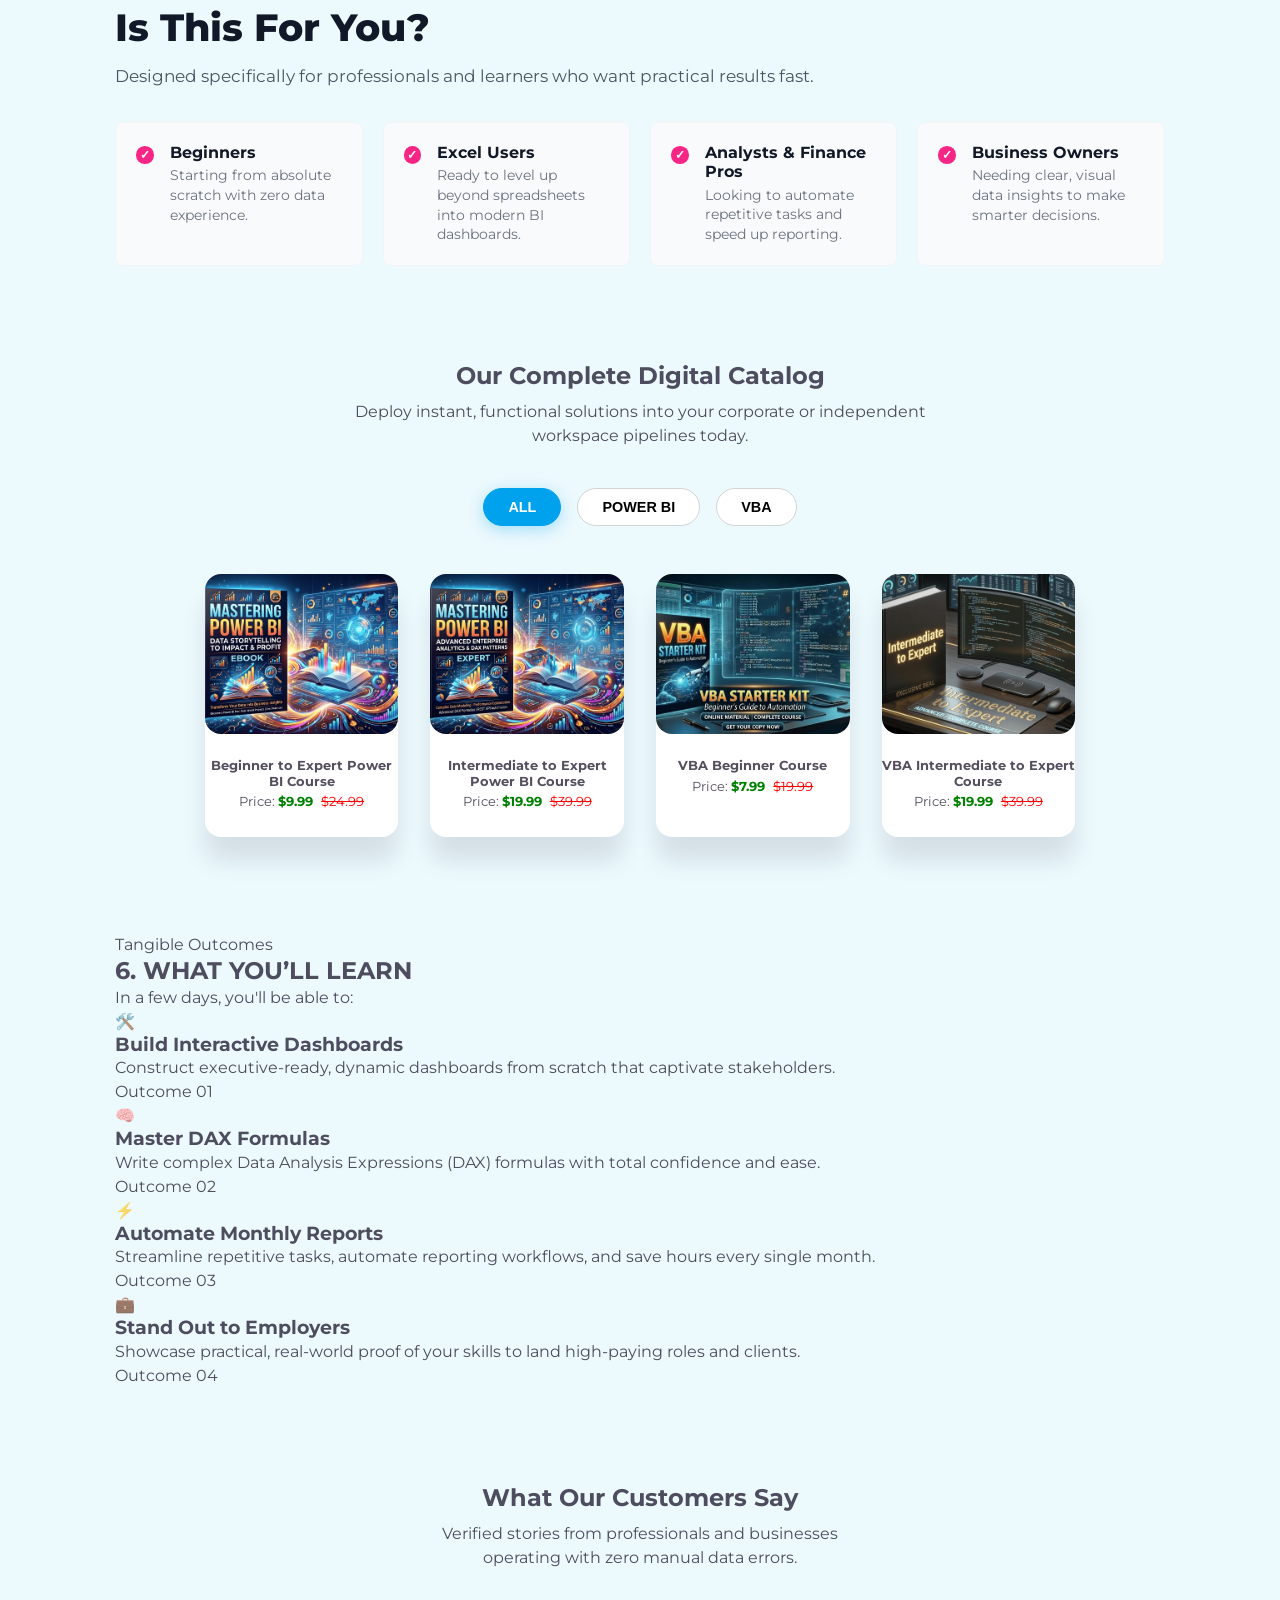
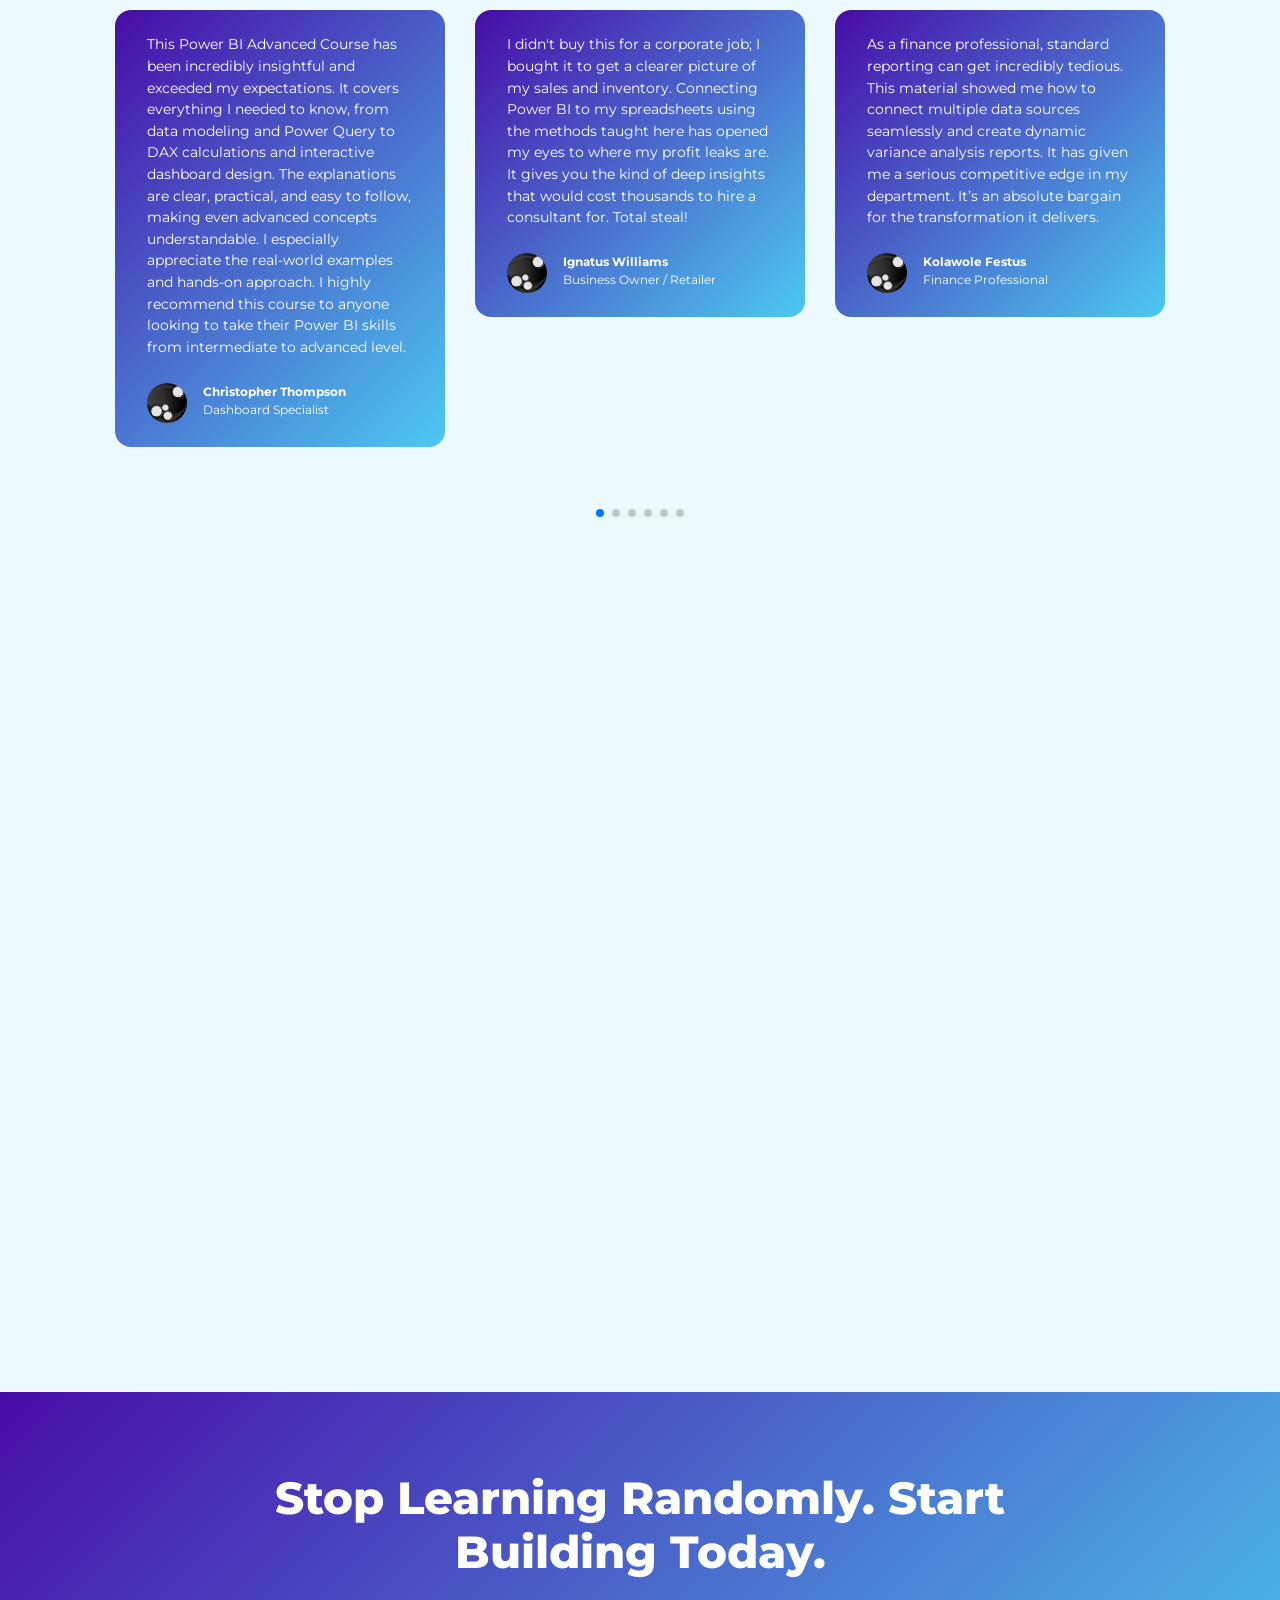
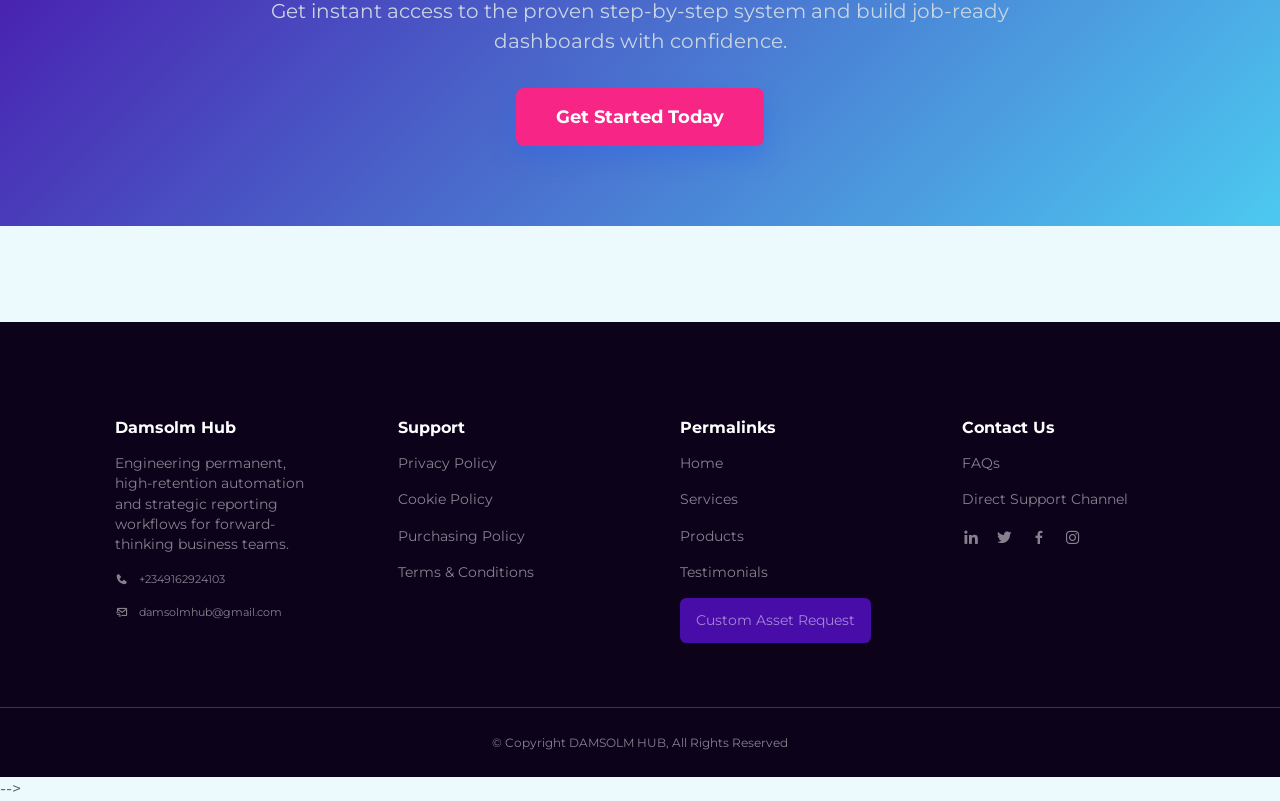
==== commit 211b1104: "Update AllProduct.html" ====
--- a/AllProduct.html
+++ b/AllProduct.html
@@ -248,6 +248,77 @@
     <div class="container" id="product-grid-target"></div>
 </section>
 
+
+    <!-- USERS BENEFIT -->
+
+    <section class="outcomes-section">
+    <div class="container">
+      
+      <!-- Section Header -->
+      <div class="section-header">
+        <span class="badge">Tangible Outcomes</span>
+        <h2 class="title"><span class="highlight">6.</span> WHAT YOU’LL LEARN</h2>
+        <p class="subtitle">In a few days, you'll be able to:</p>
+      </div>
+
+      <!-- Outcomes Grid -->
+      <div class="outcomes-grid">
+
+        <!-- Card 1 -->
+        <div class="outcome-card">
+          <div class="card-icon">🛠️</div>
+          <div class="card-content">
+            <h3>Build Interactive Dashboards</h3>
+            <p>Construct executive-ready, dynamic dashboards from scratch that captivate stakeholders.</p>
+          </div>
+          <div class="card-footer">
+            <span class="step-tag">Outcome 01</span>
+          </div>
+        </div>
+
+        <!-- Card 2 -->
+        <div class="outcome-card">
+          <div class="card-icon">🧠</div>
+          <div class="card-content">
+            <h3>Master DAX Formulas</h3>
+            <p>Write complex Data Analysis Expressions (DAX) formulas with total confidence and ease.</p>
+          </div>
+          <div class="card-footer">
+            <span class="step-tag">Outcome 02</span>
+          </div>
+        </div>
+
+        <!-- Card 3 -->
+        <div class="outcome-card">
+          <div class="card-icon">⚡</div>
+          <div class="card-content">
+            <h3>Automate Monthly Reports</h3>
+            <p>Streamline repetitive tasks, automate reporting workflows, and save hours every single month.</p>
+          </div>
+          <div class="card-footer">
+            <span class="step-tag">Outcome 03</span>
+          </div>
+        </div>
+
+        <!-- Card 4 -->
+        <div class="outcome-card">
+          <div class="card-icon">💼</div>
+          <div class="card-content">
+            <h3>Stand Out to Employers</h3>
+            <p>Showcase practical, real-world proof of your skills to land high-paying roles and clients.</p>
+          </div>
+          <div class="card-footer">
+            <span class="step-tag">Outcome 04</span>
+          </div>
+        </div>
+
+      </div>
+
+    </div>
+  </section>
+
+    <!-- TESTIMONIAL  SECTION  -->
+    
                <section id="testimonials" class="swiper mySwiper">
     <h2>What Our Customers Say</h2>
     <p>Verified stories from professionals and businesses operating with zero manual data errors.</p>
--- a/style.css
+++ b/style.css
@@ -1170,7 +1170,7 @@
    ========================================= */
 #final-cta {
   padding: 5rem 0;
-  background: linear-gradient(135deg, #1e293b 0%, #0f172a 100%);
+  background: linear-gradient(135deg, #480ca8, #4cc9f0);
   color: #ffffff;
   text-align: center;
 }
@@ -1197,7 +1197,7 @@
 
 .btn-cta {
   display: inline-block;
-  background-color: #2563eb;
+  background-color: #f72585;
   color: #ffffff;
   padding: 1rem 2.5rem;
   font-size: 1.1rem;
@@ -1209,7 +1209,7 @@
 }
 
 .btn-cta:hover {
-  background-color: #1d4ed8;
+  background-color: #f95ba3;
   transform: translateY(-2px);
   box-shadow: 0 12px 30px rgba(37, 99, 235, 0.5);
 }
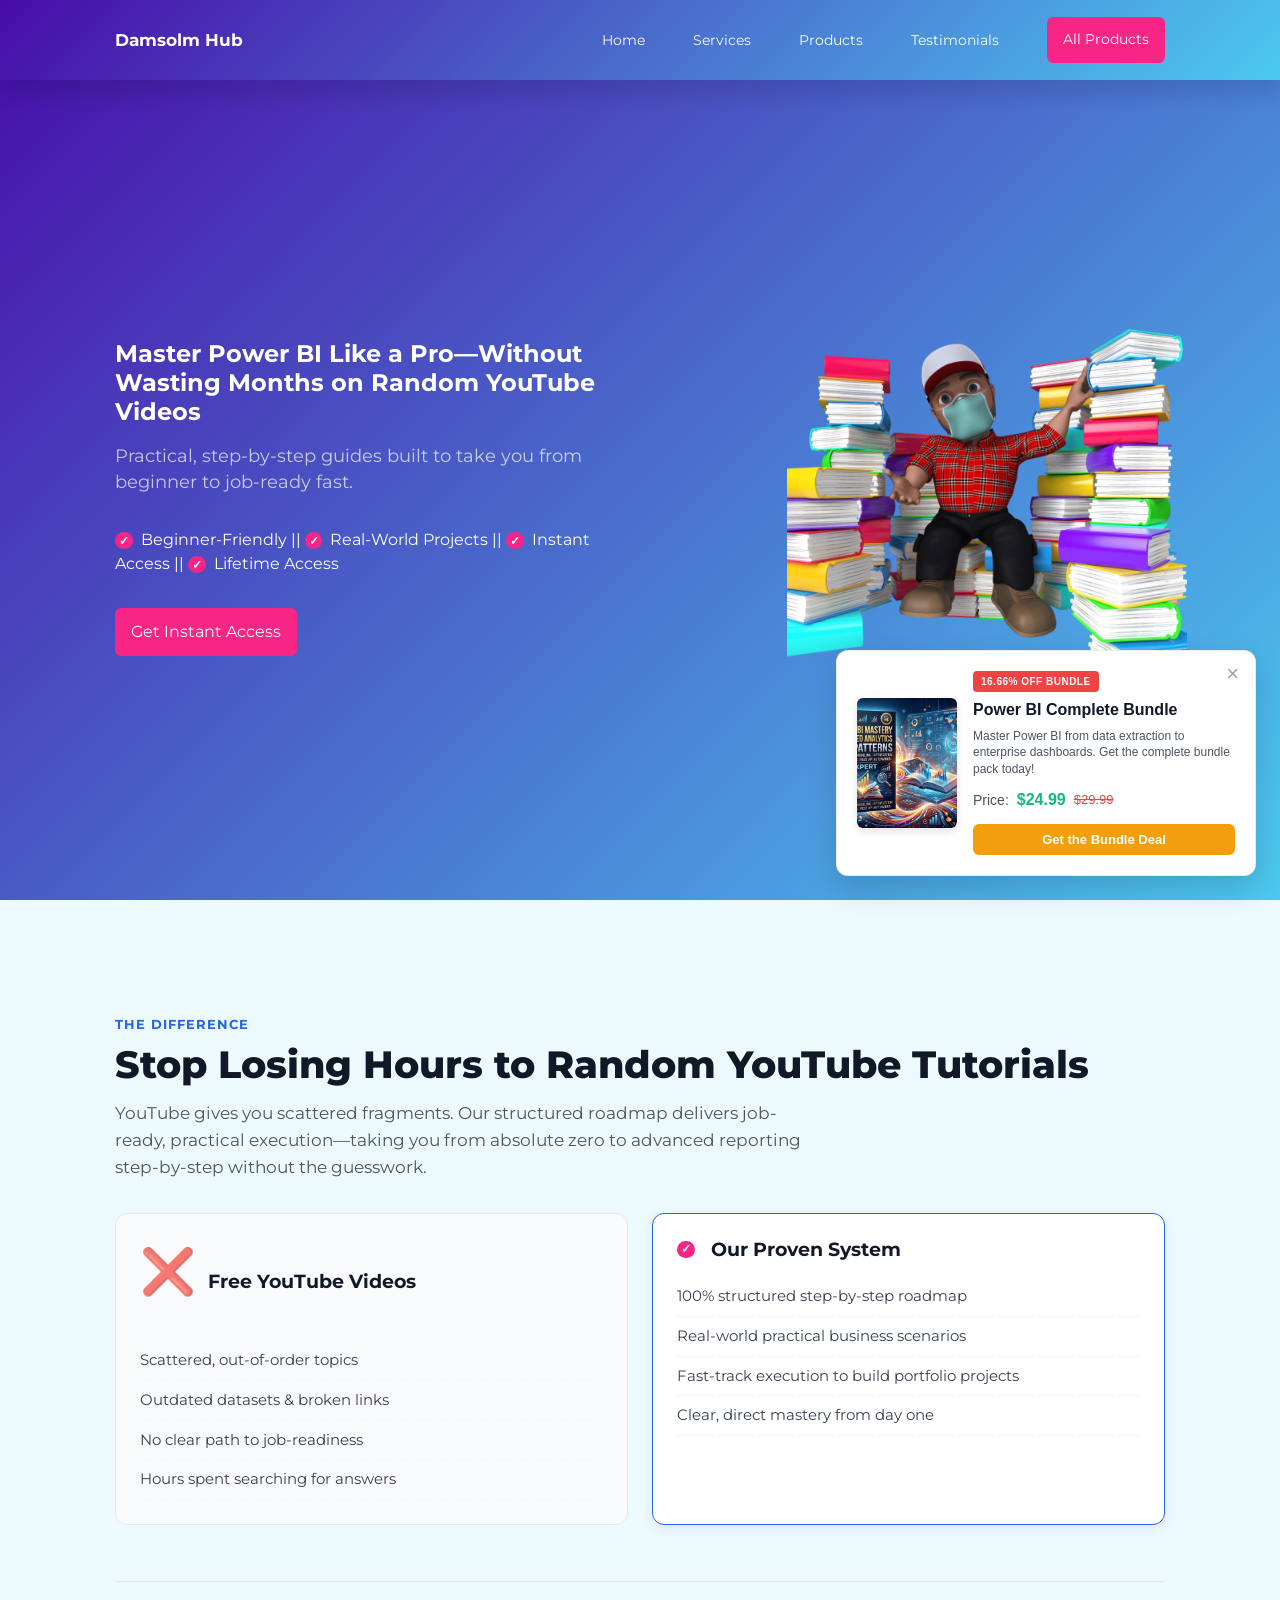
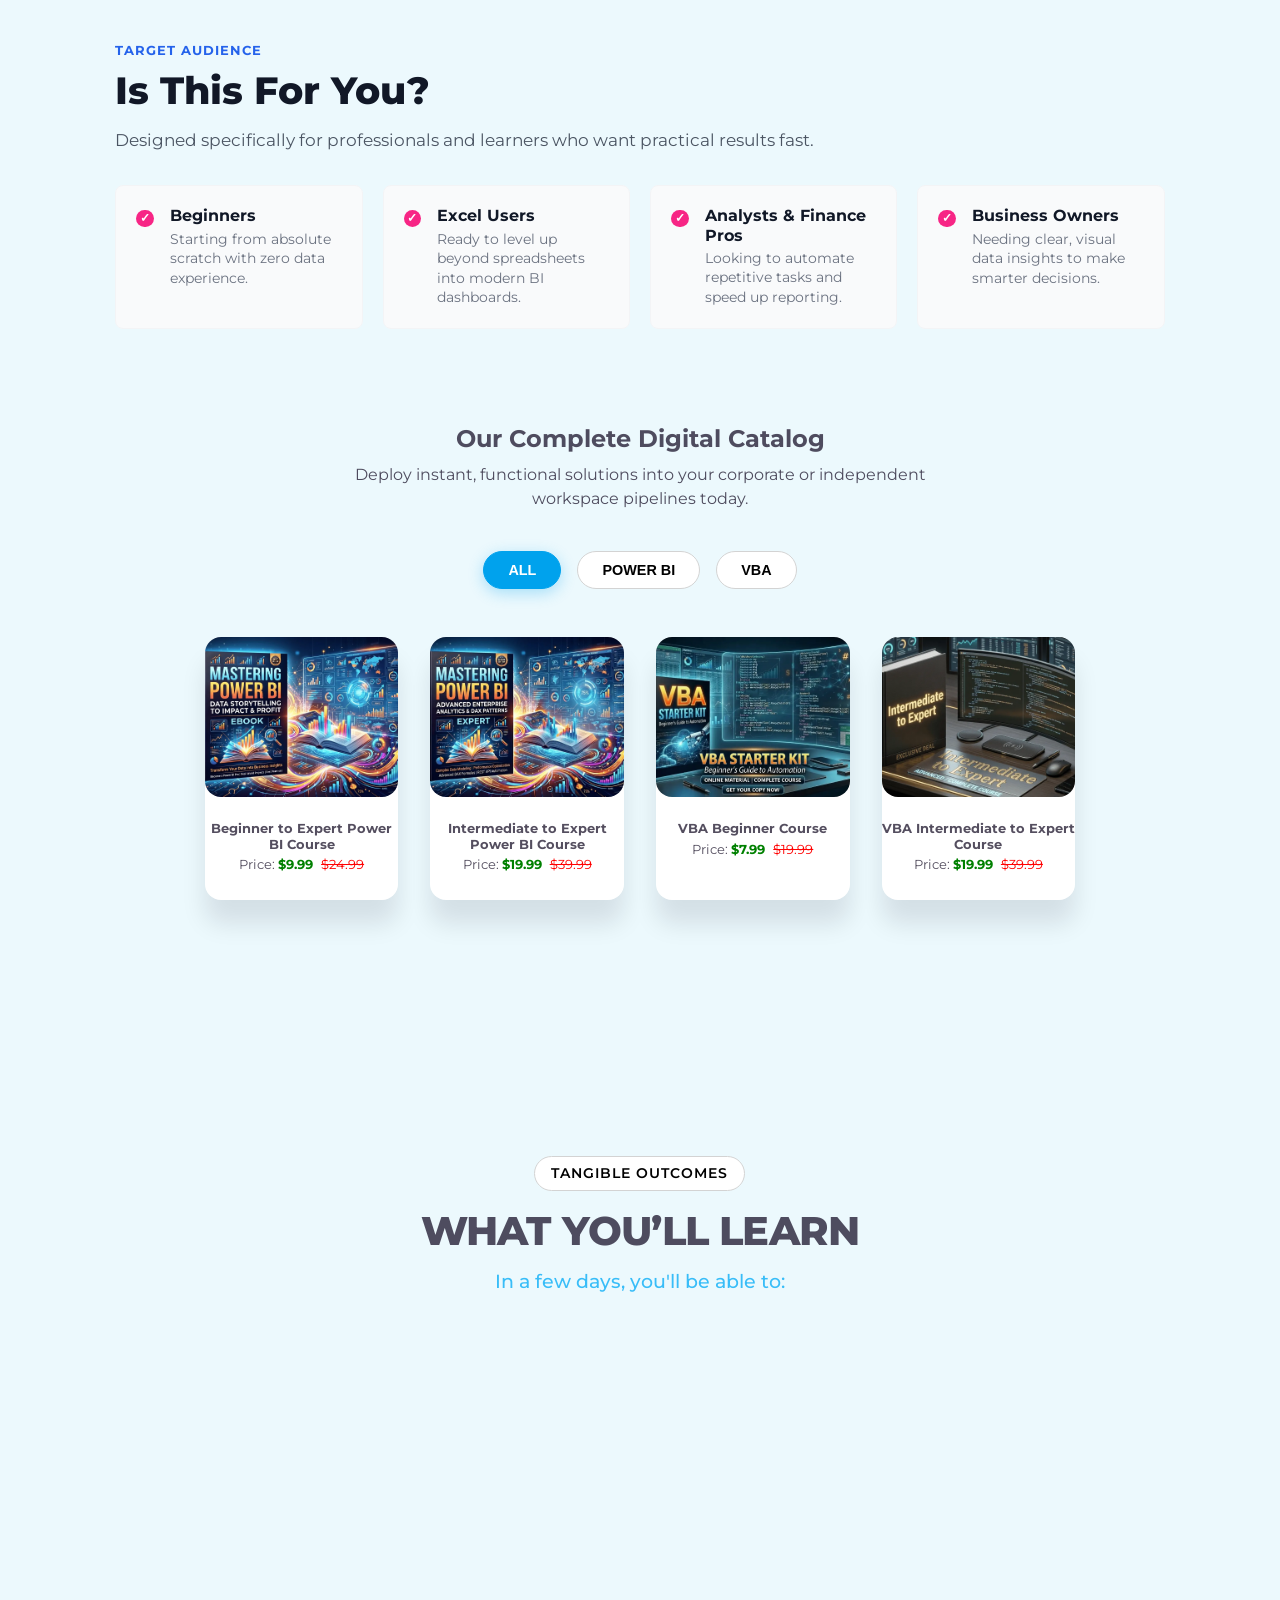
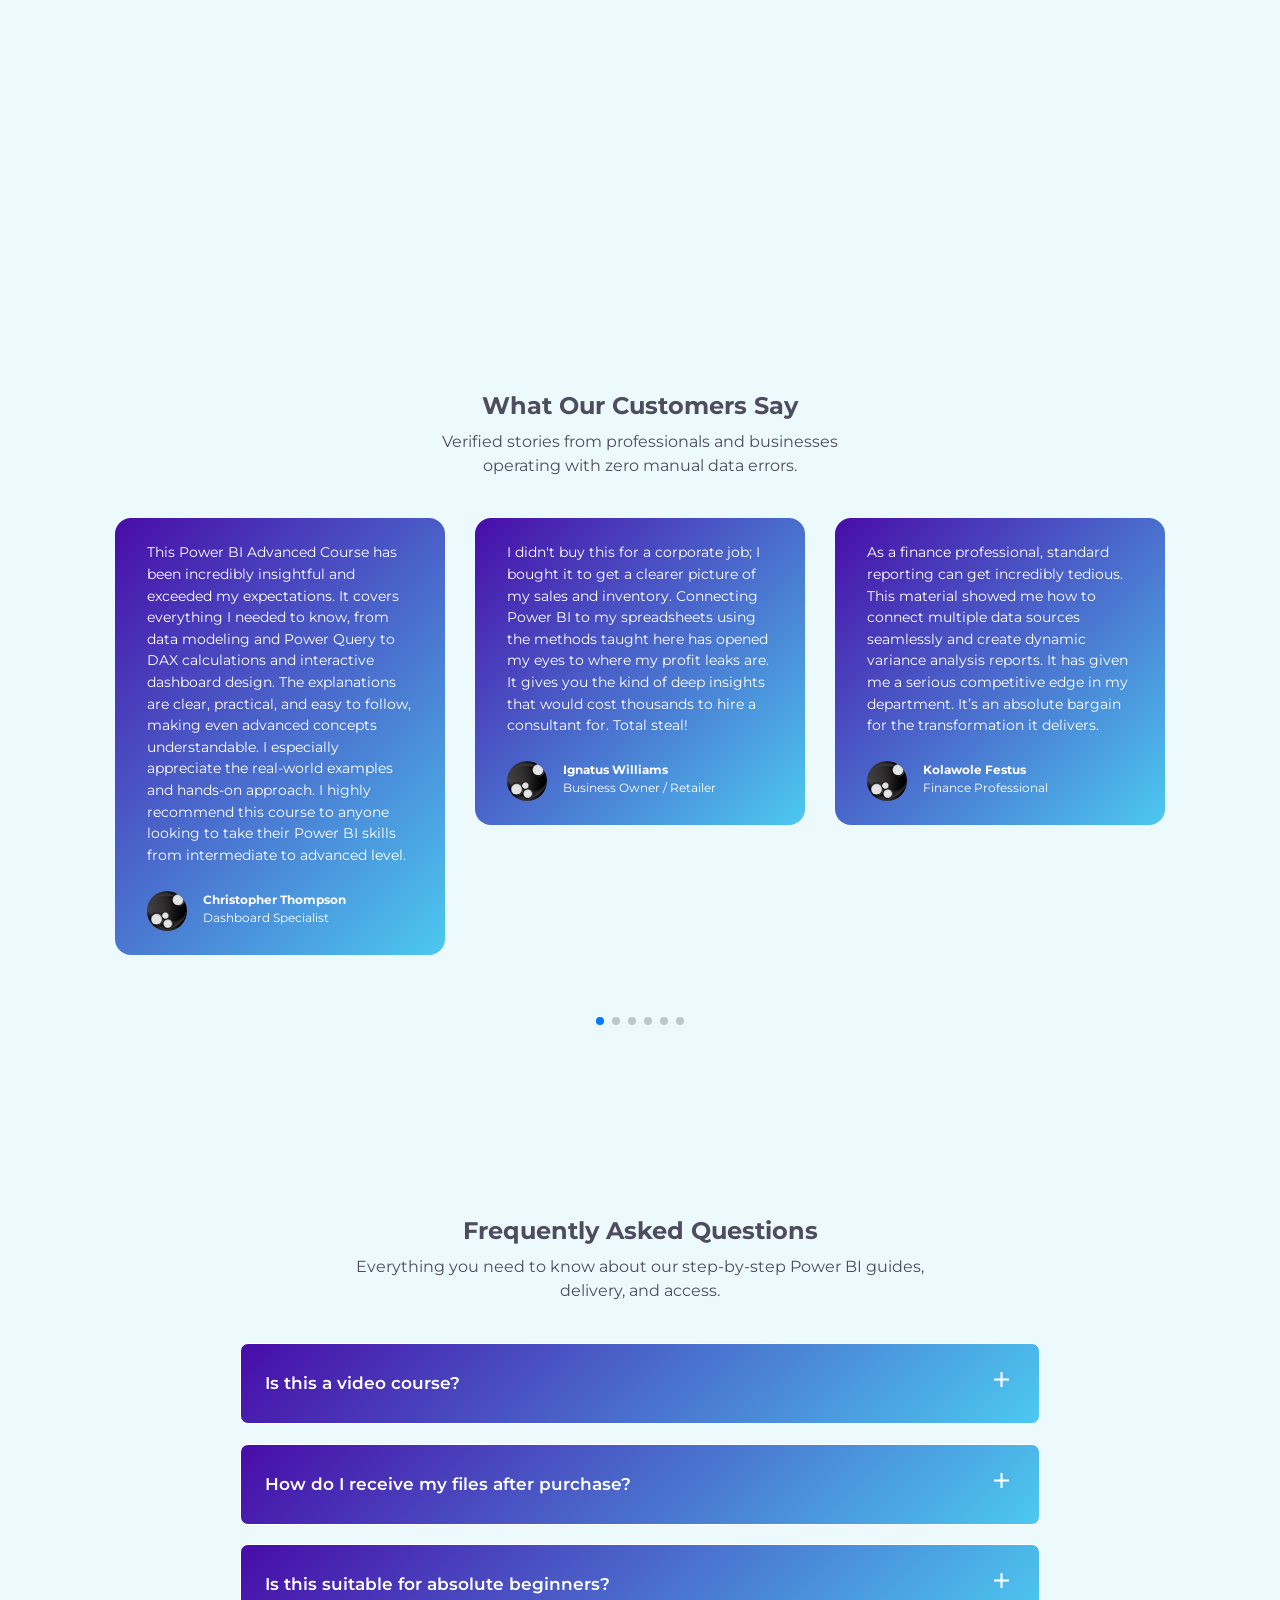
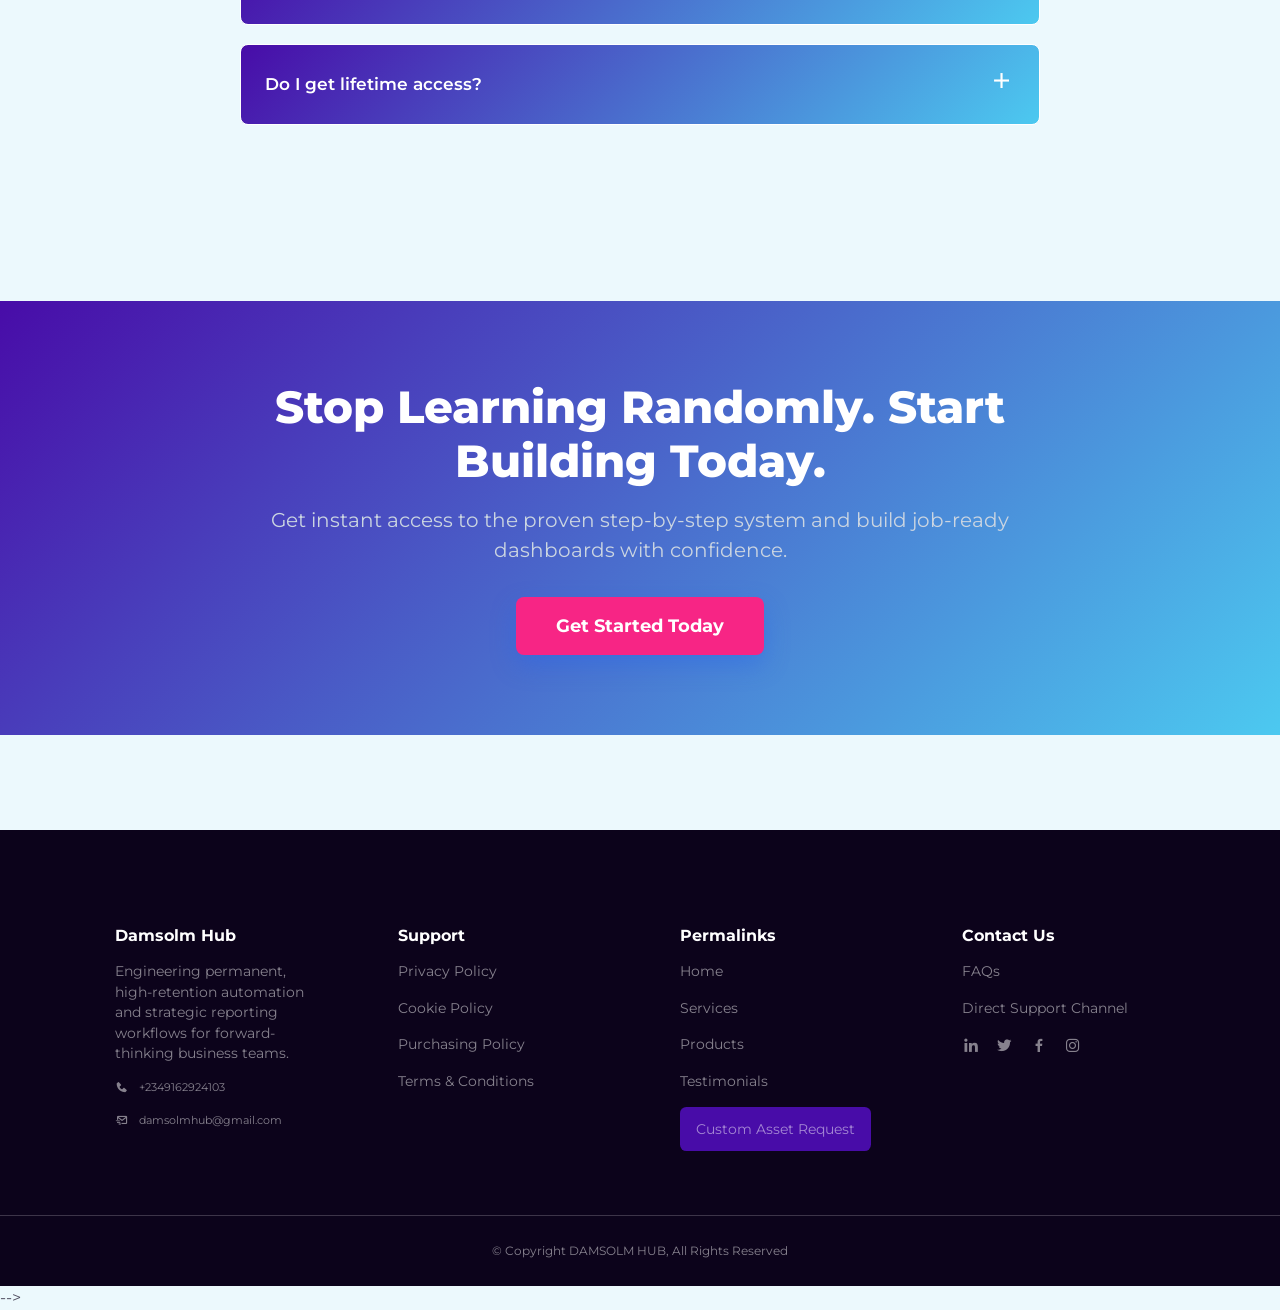
==== commit a99b9532: "Update AllProduct.html" ====
--- a/AllProduct.html
+++ b/AllProduct.html
@@ -257,7 +257,7 @@
       <!-- Section Header -->
       <div class="section-header">
         <span class="badge">Tangible Outcomes</span>
-        <h2 class="title"><span class="highlight">6.</span> WHAT YOU’LL LEARN</h2>
+        <h2 class="title">WHAT YOU’LL LEARN</h2>
         <p class="subtitle">In a few days, you'll be able to:</p>
       </div>
 
--- a/style.css
+++ b/style.css
@@ -483,6 +483,174 @@
     background: #0081BD;    /* Darkens smoothly on hover states */
 }
 
+
+
+
+/* Section Wrapper */
+.outcomes-section {
+  padding: 80px 20px;
+  /* background:#ffffff; */
+  min-height: 100vh;
+  display: flex;
+  align-items: center;
+}
+
+/* .container {
+  max-width: 1100px;
+  margin: 0 auto;
+  width: 100%;
+} */
+
+/* Header Styling */
+.section-header {
+  text-align: center;
+  margin-bottom: 50px;
+}
+
+.badge {
+  display: inline-block;
+  padding: 6px 16px;
+  background:  #ffffff;
+  border: 1px solid lightgray;
+  color: #000;
+  font-size: 0.85rem;
+  font-weight: 600;
+  border-radius: 20px;
+  text-transform: uppercase;
+  letter-spacing: 1px;
+  margin-bottom: 16px;
+}
+
+.title {
+  font-size: 2.5rem;
+  font-weight: 800;
+  letter-spacing: -0.02em;
+  margin-bottom: 12px;
+}
+
+.title .highlight {
+  color: #38BDF8;
+}
+
+.subtitle {
+  font-size: 1.2rem;
+  color: #38BDF8;
+  font-weight: 500;
+}
+
+.outcomes-grid {
+  display: grid;
+  grid-template-columns: 1fr; /* 1 column on mobile */
+  gap: 18px;
+}
+
+@media (min-width: 600px) {
+  .outcomes-grid {
+    grid-template-columns: repeat(4, 1fr); /* 4 columns on desktop */
+  }
+}
+
+/* Individual Card */
+.outcome-card {
+  background:  linear-gradient(135deg, #480ca8, #4cc9f0);
+  border: 1px solid rgba(255, 255, 255, 0.1);
+  border-radius: 16px;
+  padding: 32px 24px;
+  backdrop-filter: blur(12px);
+  display: flex;
+  flex-direction: column;
+  justify-content: space-between;
+  transition: all 0.3s cubic-bezier(0.4, 0, 0.2, 1);
+  position: relative;
+  overflow: hidden;
+  opacity: 0;
+  transform: translateY(30px);
+}
+
+.outcome-card::before {
+  content: '';
+  position: absolute;
+  top: 0;
+  left: 0;
+  width: 100%;
+  height: 4px;
+  background: #f72585;
+  opacity: 0;
+  transition: all 0.3s cubic-bezier(0.4, 0, 0.2, 1);
+}
+
+.outcome-card:hover {
+  transform: translateY(-8px);
+  border-color: rgba(99, 102, 241, 0.5);
+  box-shadow: 0 20px 30px -10px rgba(0, 0, 0, 0.5);
+}
+
+.outcome-card:hover::before {
+  opacity: 1;
+}
+
+/* Card Elements */
+.card-icon {
+  font-size: 2.8rem;
+  margin-bottom: 20px;
+  display: inline-block;
+  transition: transform 0.3s ease;
+}
+
+.outcome-card:hover .card-icon {
+  transform: scale(1.15) rotate(-5deg);
+}
+
+.card-content h3 {
+  font-size: 1.25rem;
+  font-weight: 700;
+  margin-bottom: 10px;
+  color: #F8FAFC;
+}
+
+.card-content p {
+  font-size: 0.95rem;
+  color: #F8FAFC;
+  line-height: 1.5;
+}
+
+.card-footer {
+  margin-top: 24px;
+  padding-top: 16px;
+  border-top: 1px solid rgba(255, 255, 255, 0.05);
+}
+
+.step-tag {
+  font-size: 0.75rem;
+  font-weight: 700;
+  color: #38BDF8;
+  text-transform: uppercase;
+  letter-spacing: 0.05em;
+}
+
+/* Animation trigger class */
+.outcome-card.show {
+  opacity: 1;
+  transform: translateY(0);
+}
+
+/* Responsive Styles */
+@media (max-width: 768px) {
+  .title {
+    font-size: 2rem;
+  }
+  
+  .subtitle {
+    font-size: 1rem;
+  }
+  
+  .outcomes-grid {
+    grid-template-columns: 1fr;
+  }
+}
+
+
+
 /* ==============================MEDIA QUERIES (MEDIUM SCREEN)==========================*/
 @media screen and (max-width: 1024px) {
   header {
@@ -503,6 +671,9 @@
     height: 30rem;
   }
 }
+
+
+
 /* ==============================MEDIA QUERIES (MEDIUM SCREEN)==========================*/
 @media screen and (max-width: 600px) {
   header {
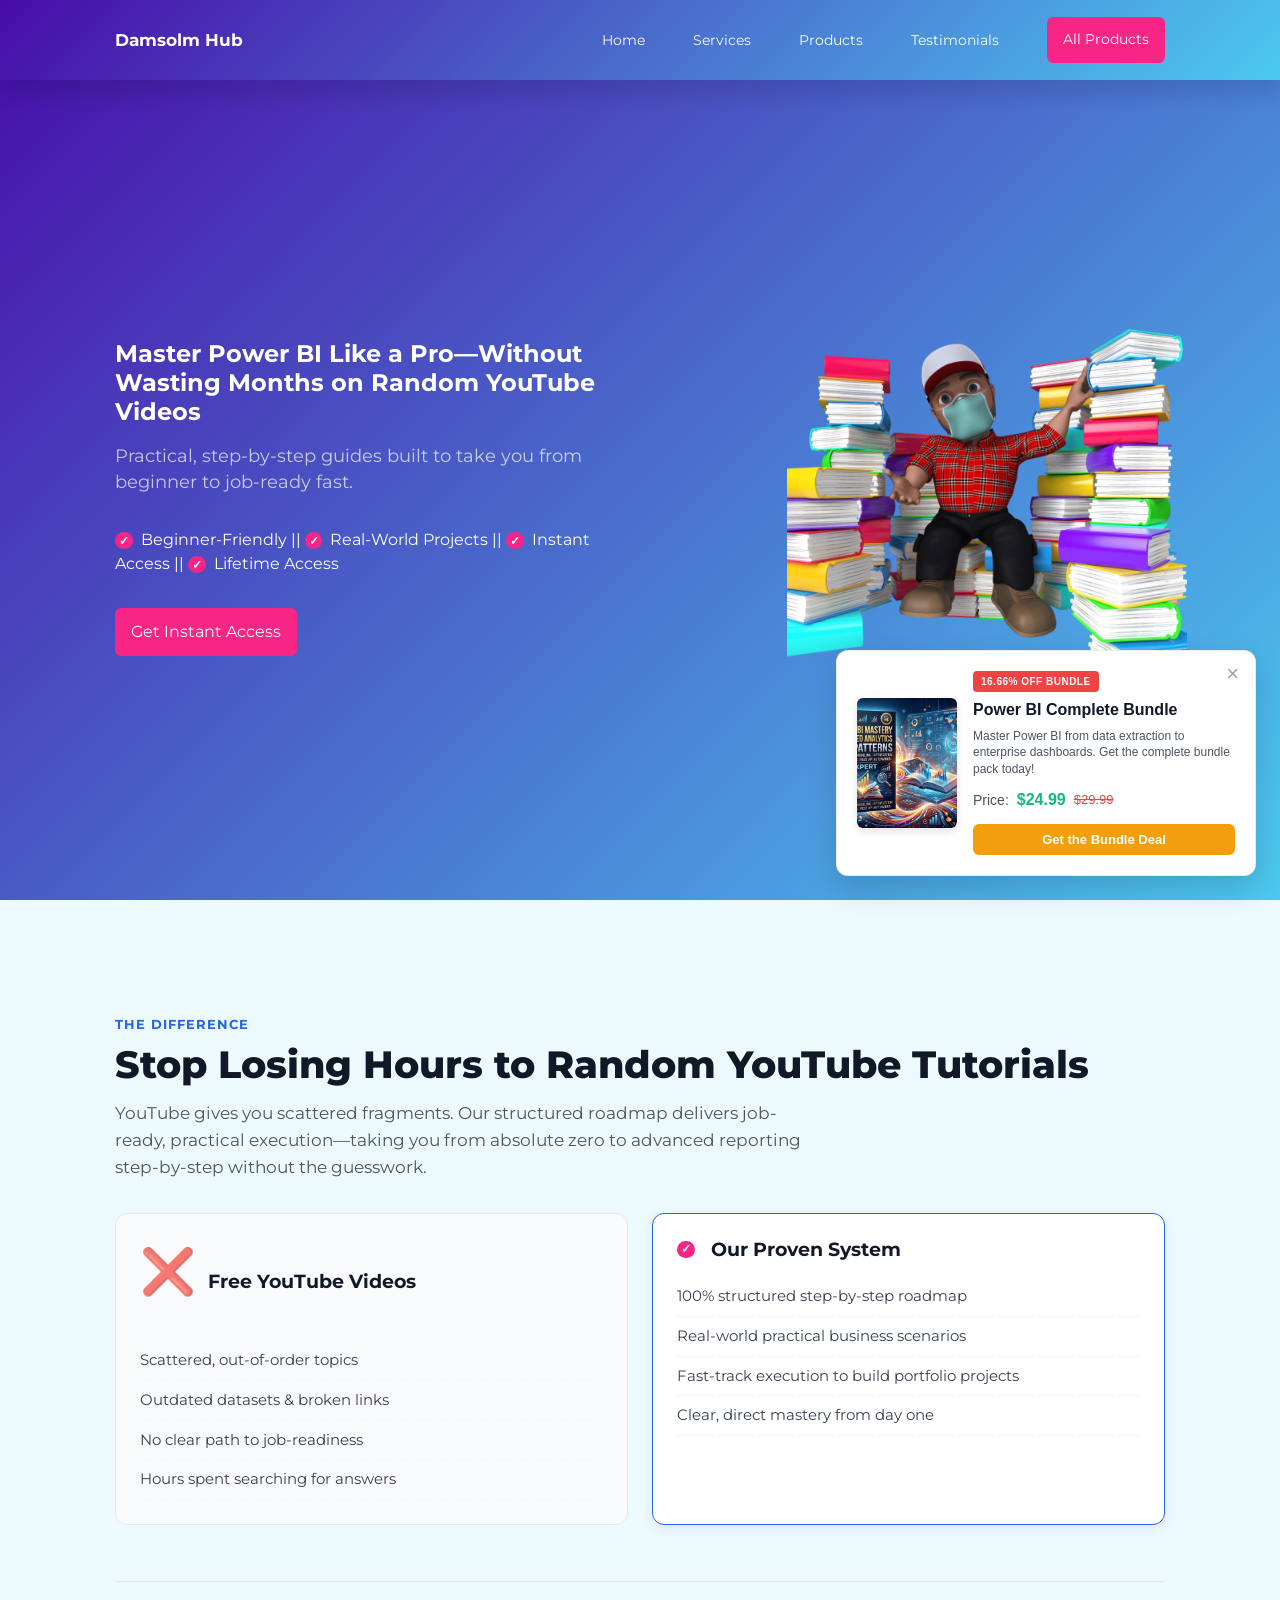
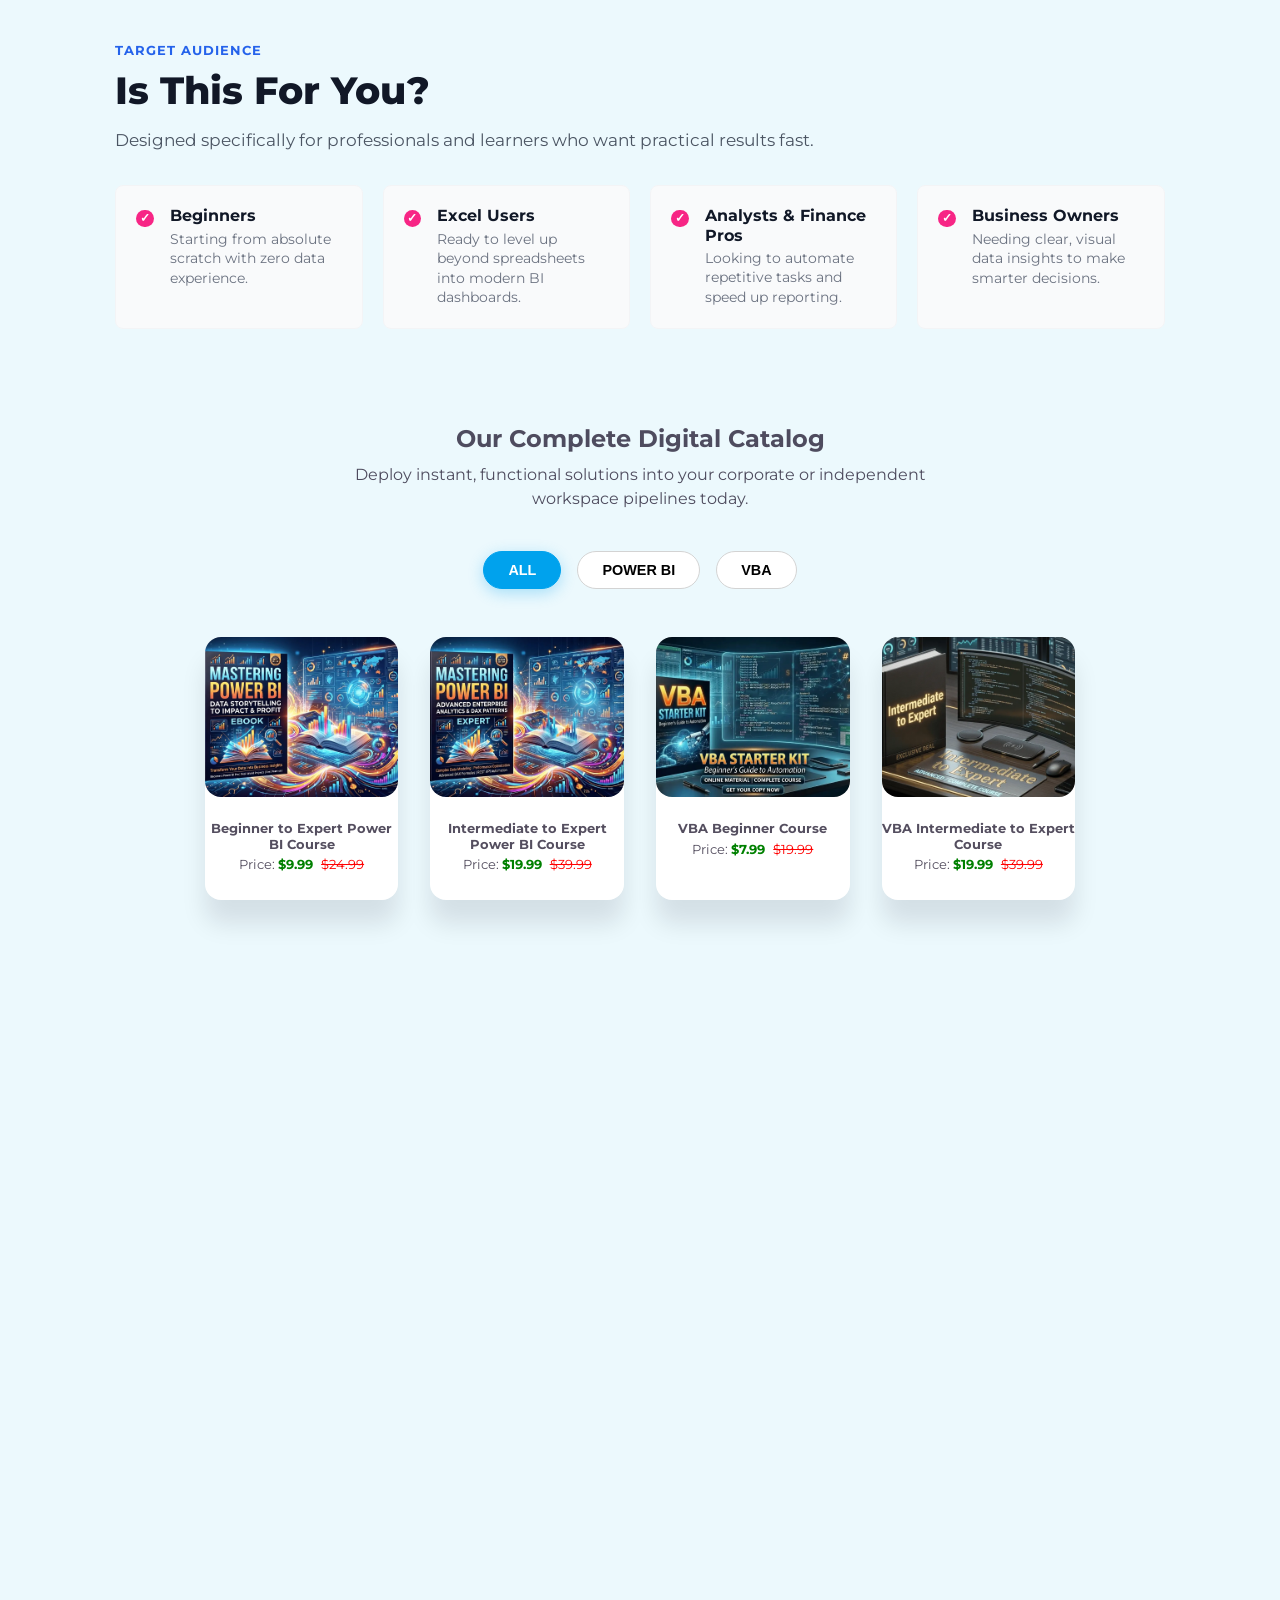
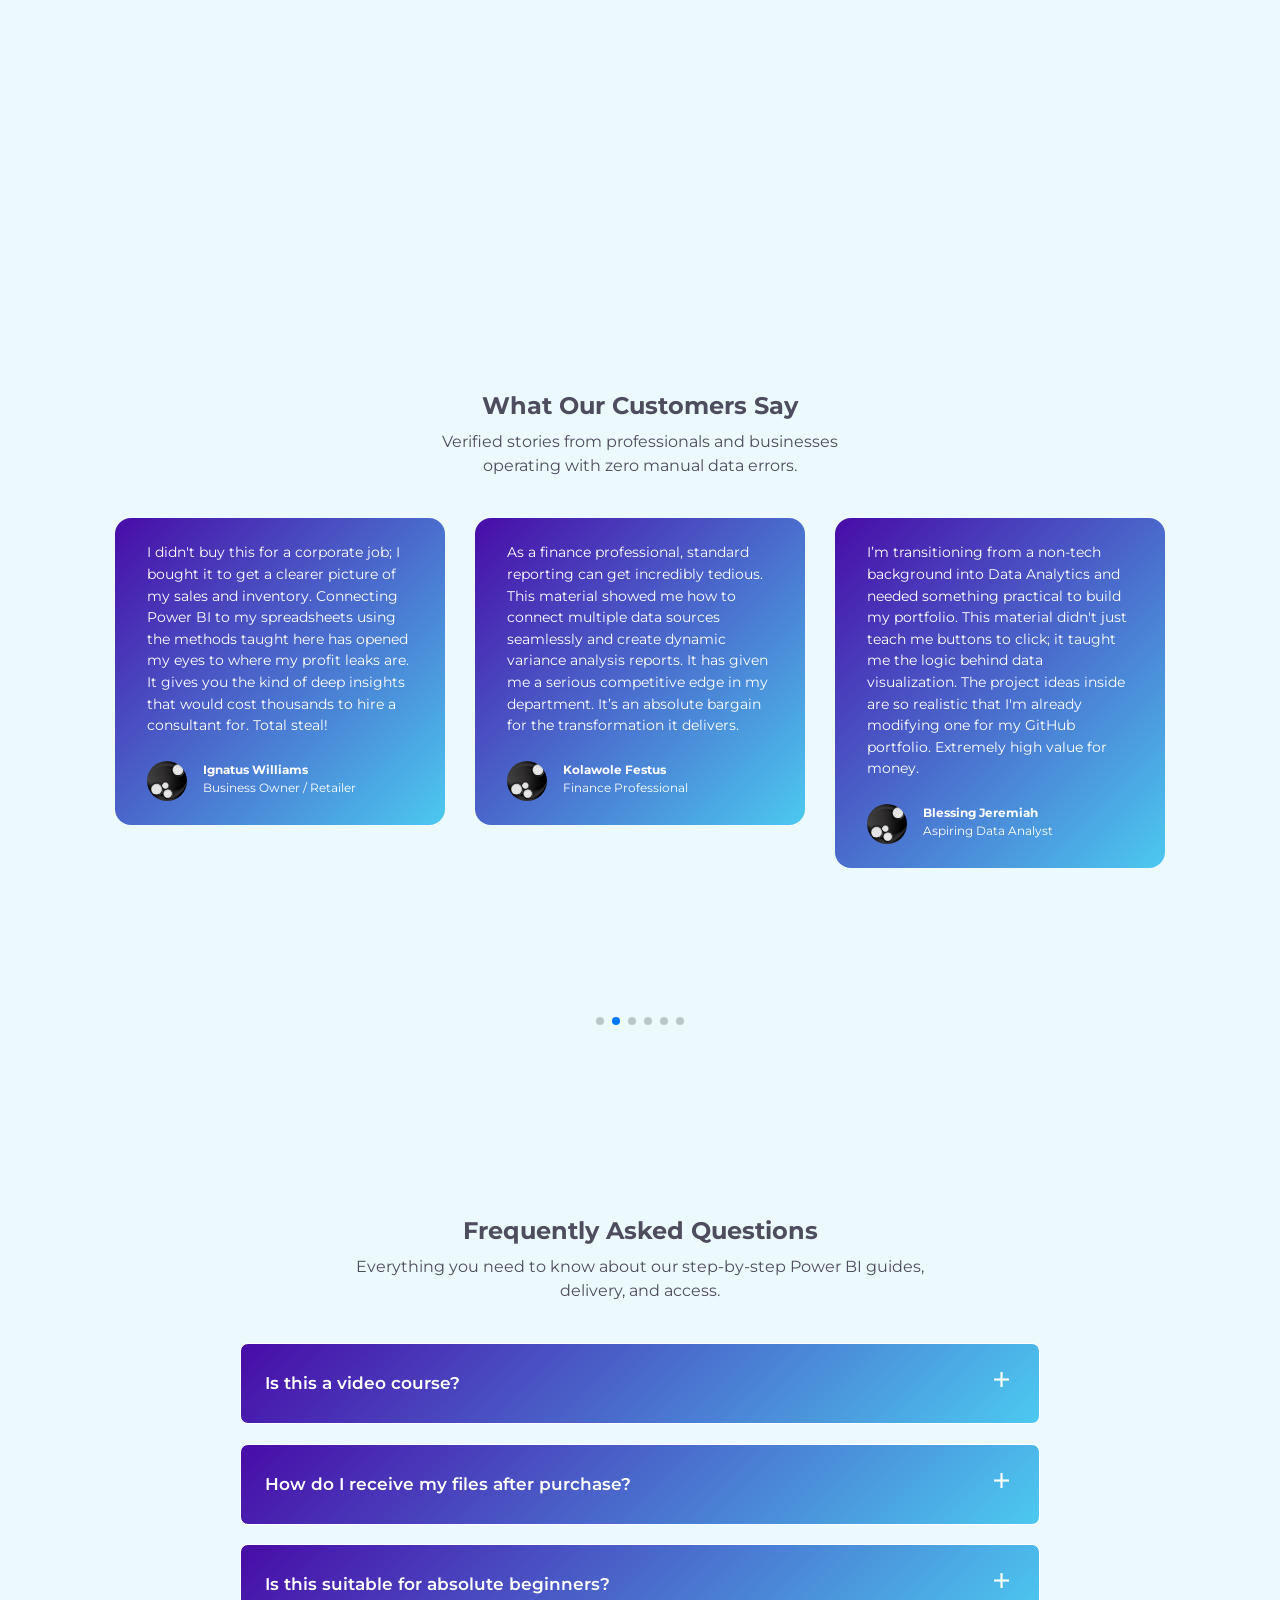
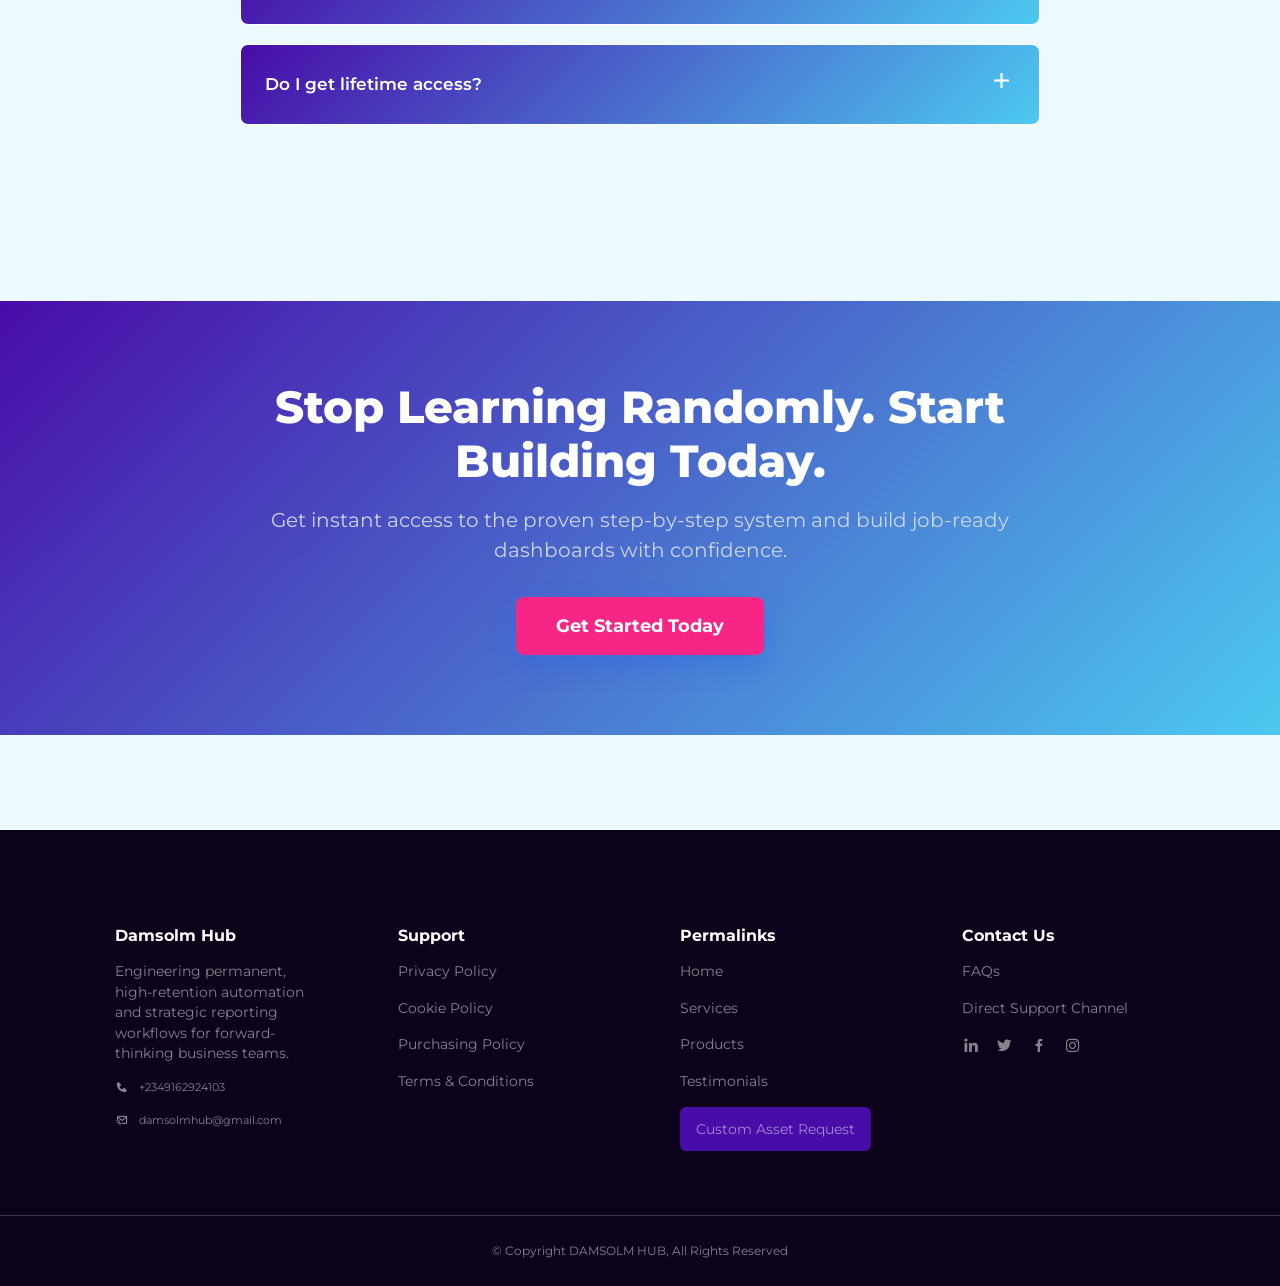
==== commit 7359e046: "Update AllProduct.html" ====
--- a/AllProduct.html
+++ b/AllProduct.html
@@ -471,8 +471,8 @@
         });
     </script>
 
-    <!-- <!-- Global Pop-up Checkout Handler -->
-  <script>
+     <!-- Global Pop-up Checkout Handler -->
+  <!-- <script>
 function openDirectSelar(slug) {
     // Force direct buy parameter for a faster checkout flow
     const checkoutUrl = `https://selar.co/${slug}`;
--- a/style.css
+++ b/style.css
@@ -534,7 +534,7 @@
 
 .subtitle {
   font-size: 1.2rem;
-  color: #38BDF8;
+  color: #4b5563;
   font-weight: 500;
 }
 
@@ -610,7 +610,7 @@
 
 .card-content p {
   font-size: 0.95rem;
-  color: #F8FAFC;
+  color: #ffffff;
   line-height: 1.5;
 }
 
@@ -623,7 +623,7 @@
 .step-tag {
   font-size: 0.75rem;
   font-weight: 700;
-  color: #38BDF8;
+  color: #f72585;
   text-transform: uppercase;
   letter-spacing: 0.05em;
 }
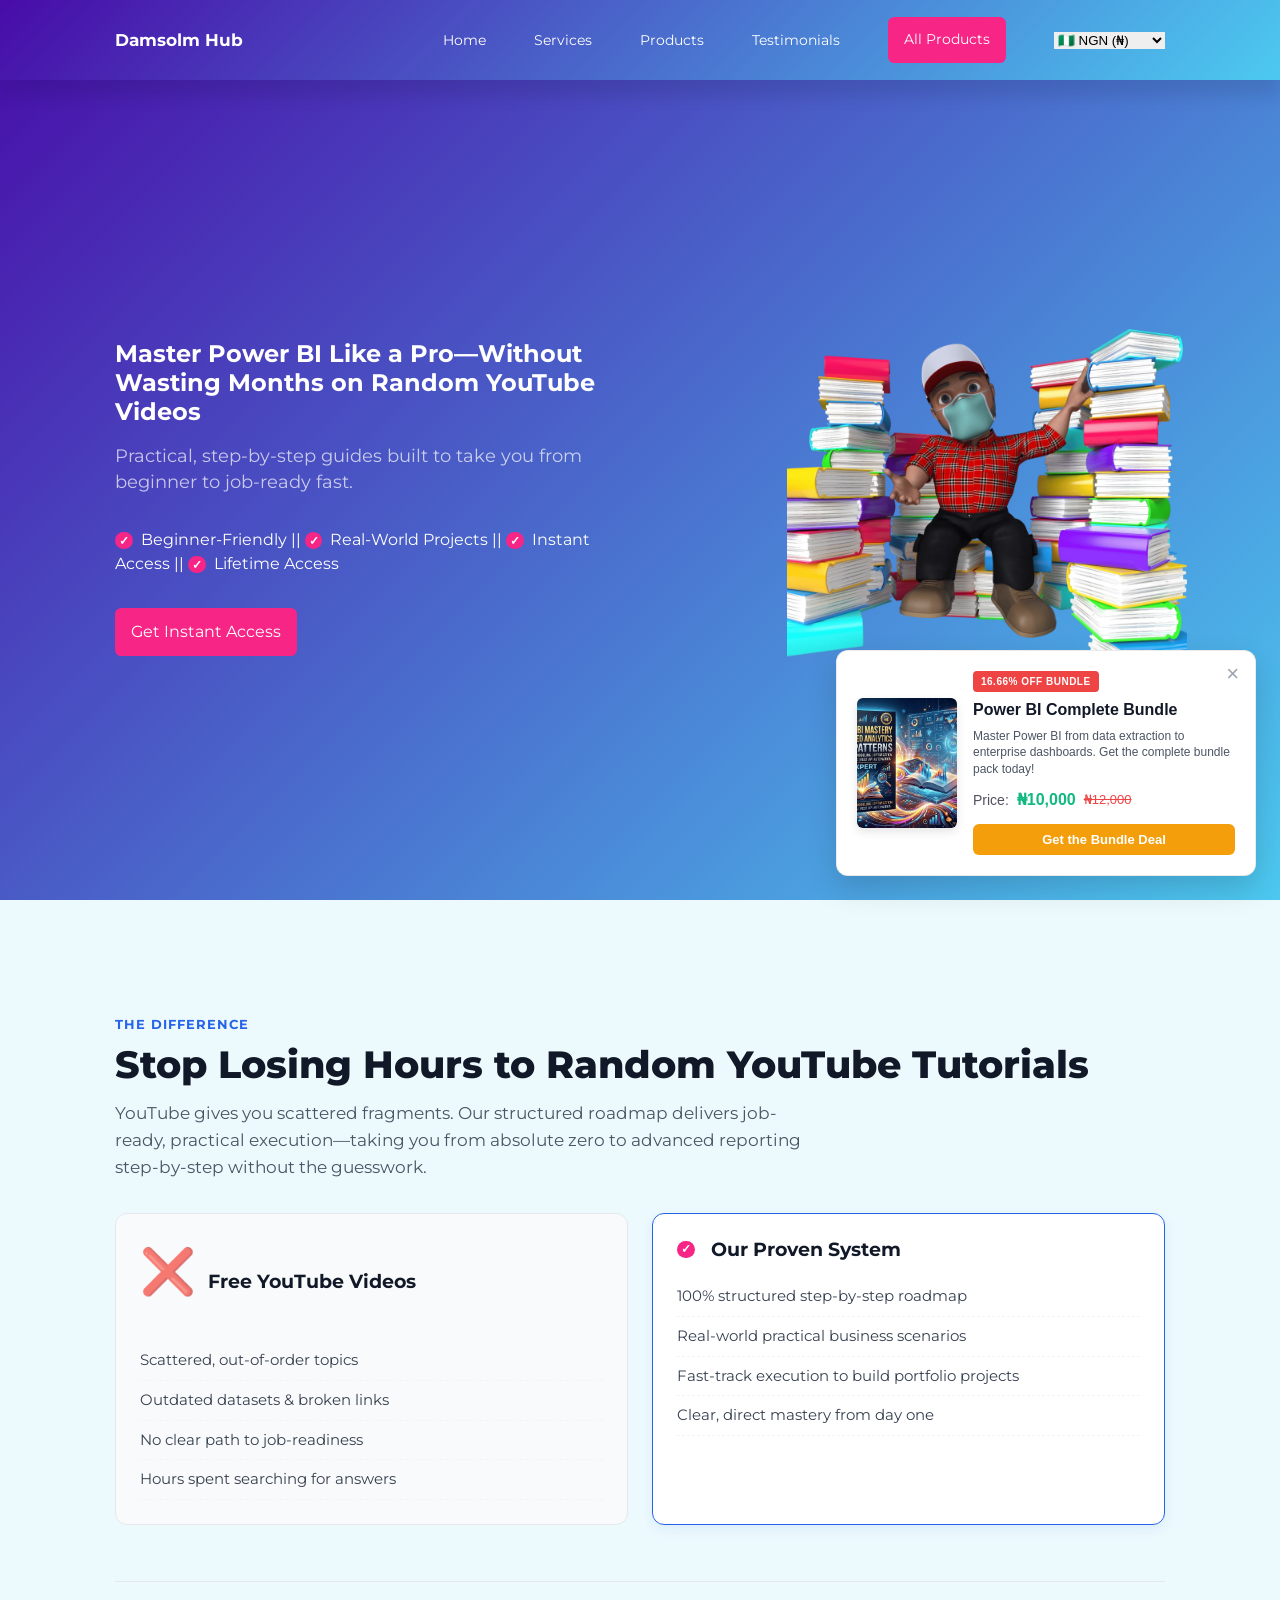
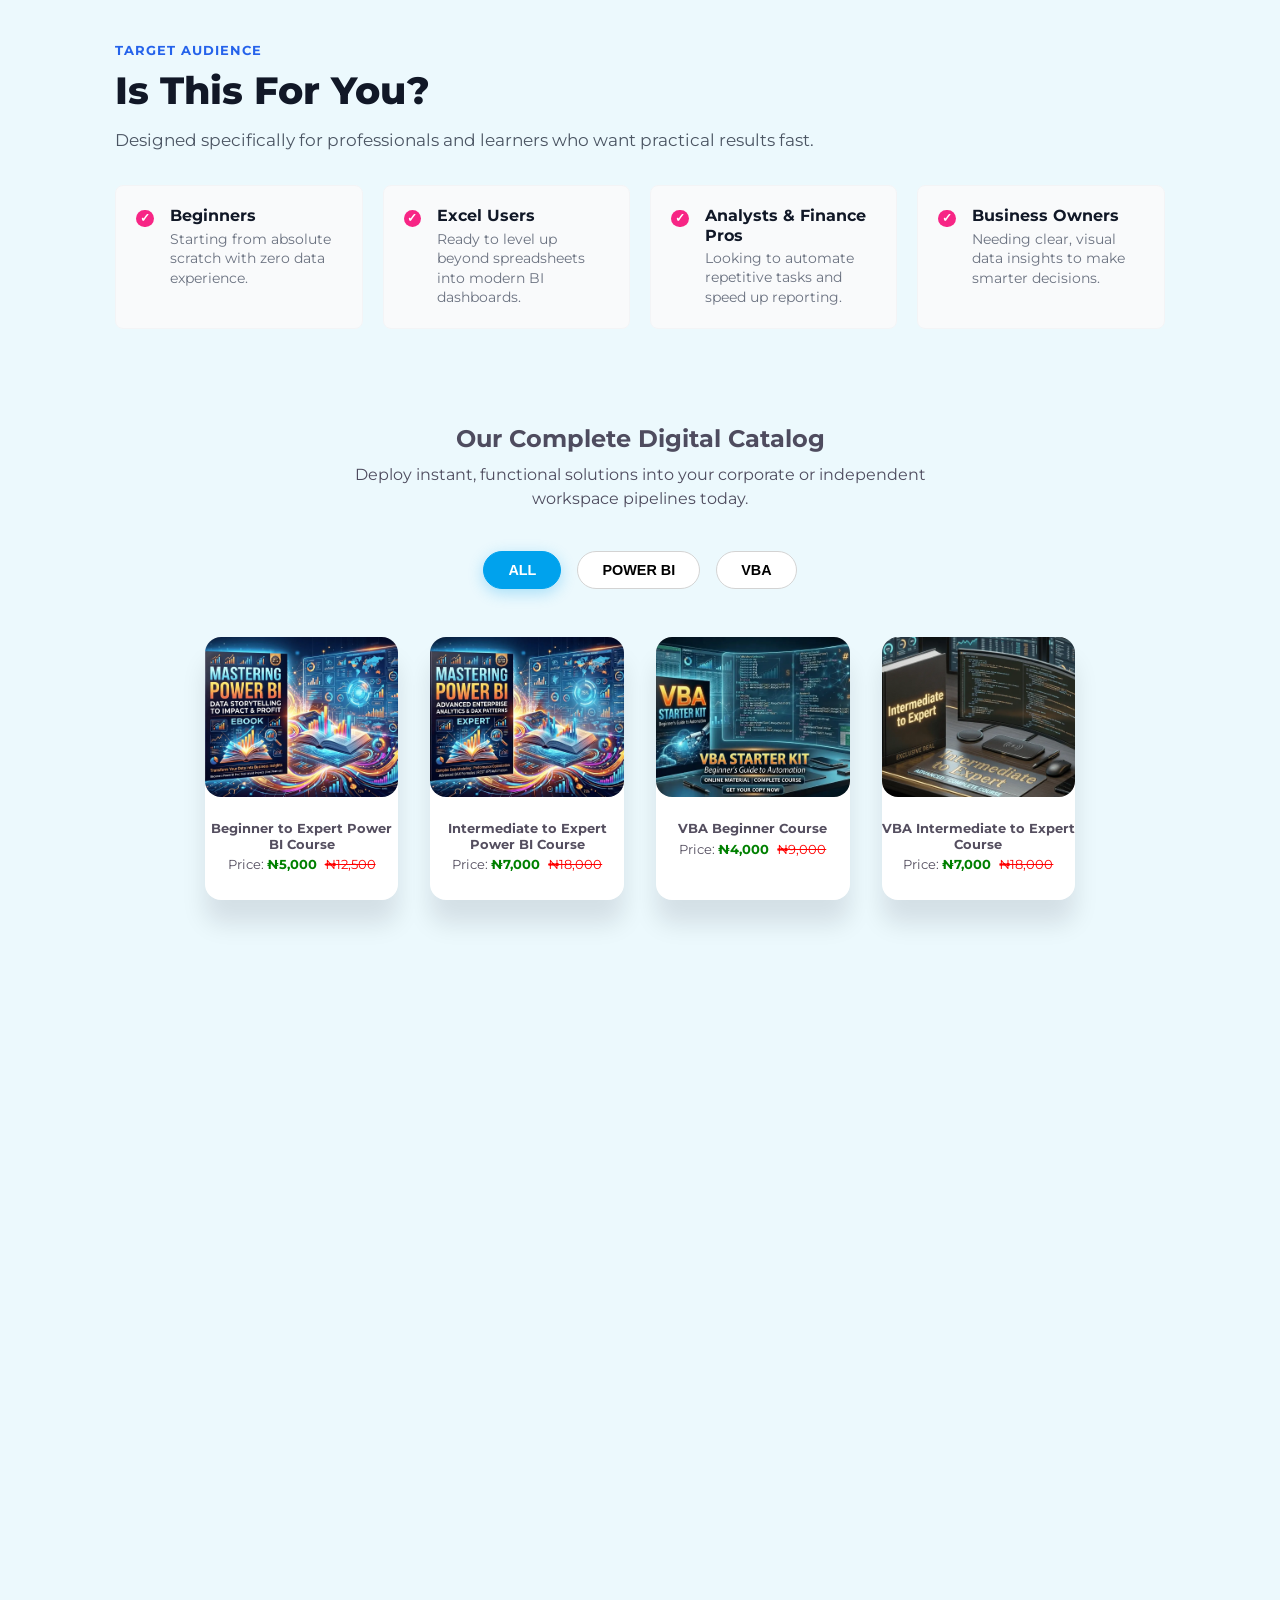
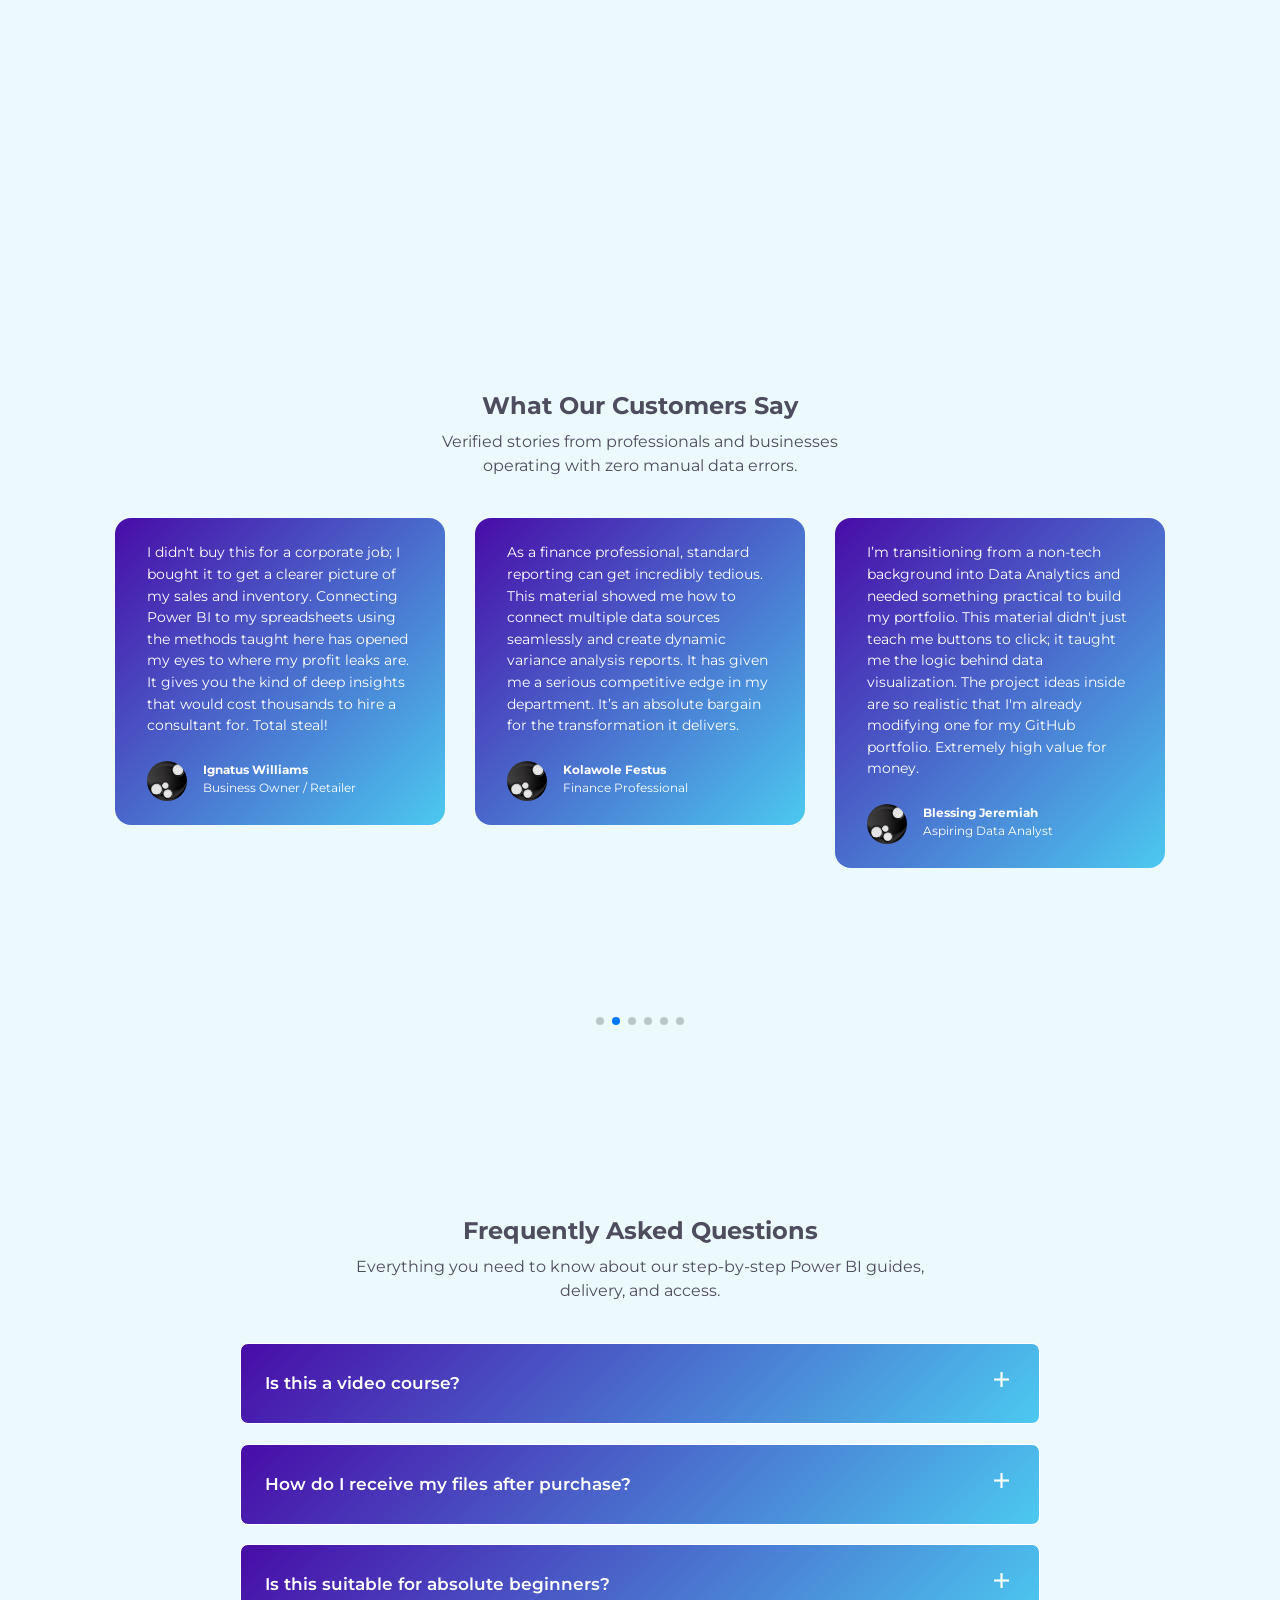
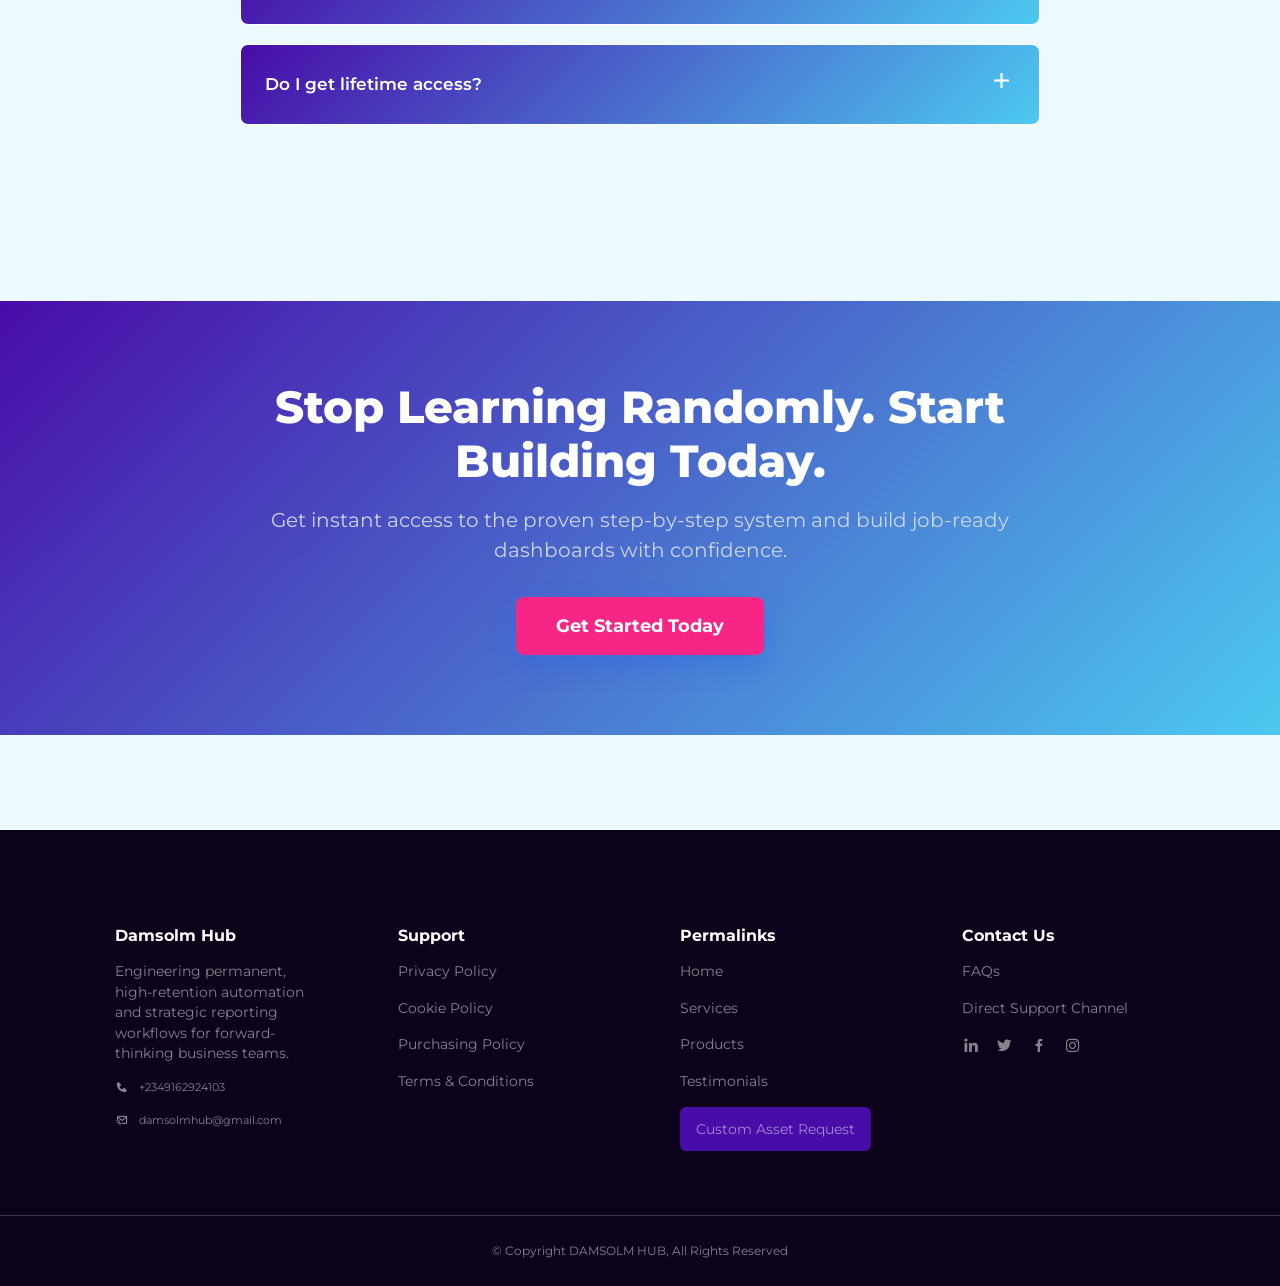
==== commit eb556054: "Update AllProduct.html" ====
--- a/AllProduct.html
+++ b/AllProduct.html
@@ -67,7 +67,7 @@
 </head>
 <body>
     
-<nav>
+<!-- <nav>
     <div class="container">
         <a href="/" class="nav__logo"><h3>Damsolm Hub</h3></a>
 
@@ -77,6 +77,35 @@
             <li><a href="#Products">Products</a></li>
             <li><a href="#testimonials">Testimonials</a></li>
             <li><a href="AllProduct.html" class="btn">All Products</a></li>
+        </ul>
+
+        <button id="open__nav-btn"><i class='bx bx-menu'></i></button>
+        <button id="close__nav-btn"><i class='bx bx-x'></i></button>
+    </div>
+</nav> -->
+
+    <nav>
+    <div class="container">
+        <a href="/" class="nav__logo"><h3>Damsolm Hub</h3></a>
+
+        <ul id="nav__items">
+            <li><a href="#">Home</a></li>
+            <li><a href="#services">Services</a></li>
+            <li><a href="#Products">Products</a></li>
+            <li><a href="#testimonials">Testimonials</a></li>
+            <li><a href="/AllProduct.html" class="btn">All Products</a></li>
+            
+            <!-- Currency Selector Element -->
+            <li class="currency-selector-wrapper">
+                <select id="currency-selector" class="currency-dropdown">
+                    <option value="NG" selected>🇳🇬 NGN (₦)</option>
+                    <option value="US">🇺🇸 USD ($)</option>
+                    <option value="GB">🇬🇧 GBP (£)</option>
+                    <option value="GH">🇬🇭 GHS (GH₵)</option>
+                    <option value="KE">🇰🇪 KES (KSh)</option>
+                    <option value="ZA">🇿🇦 ZAR (R)</option>
+                </select>
+            </li>
         </ul>
 
         <button id="open__nav-btn"><i class='bx bx-menu'></i></button>
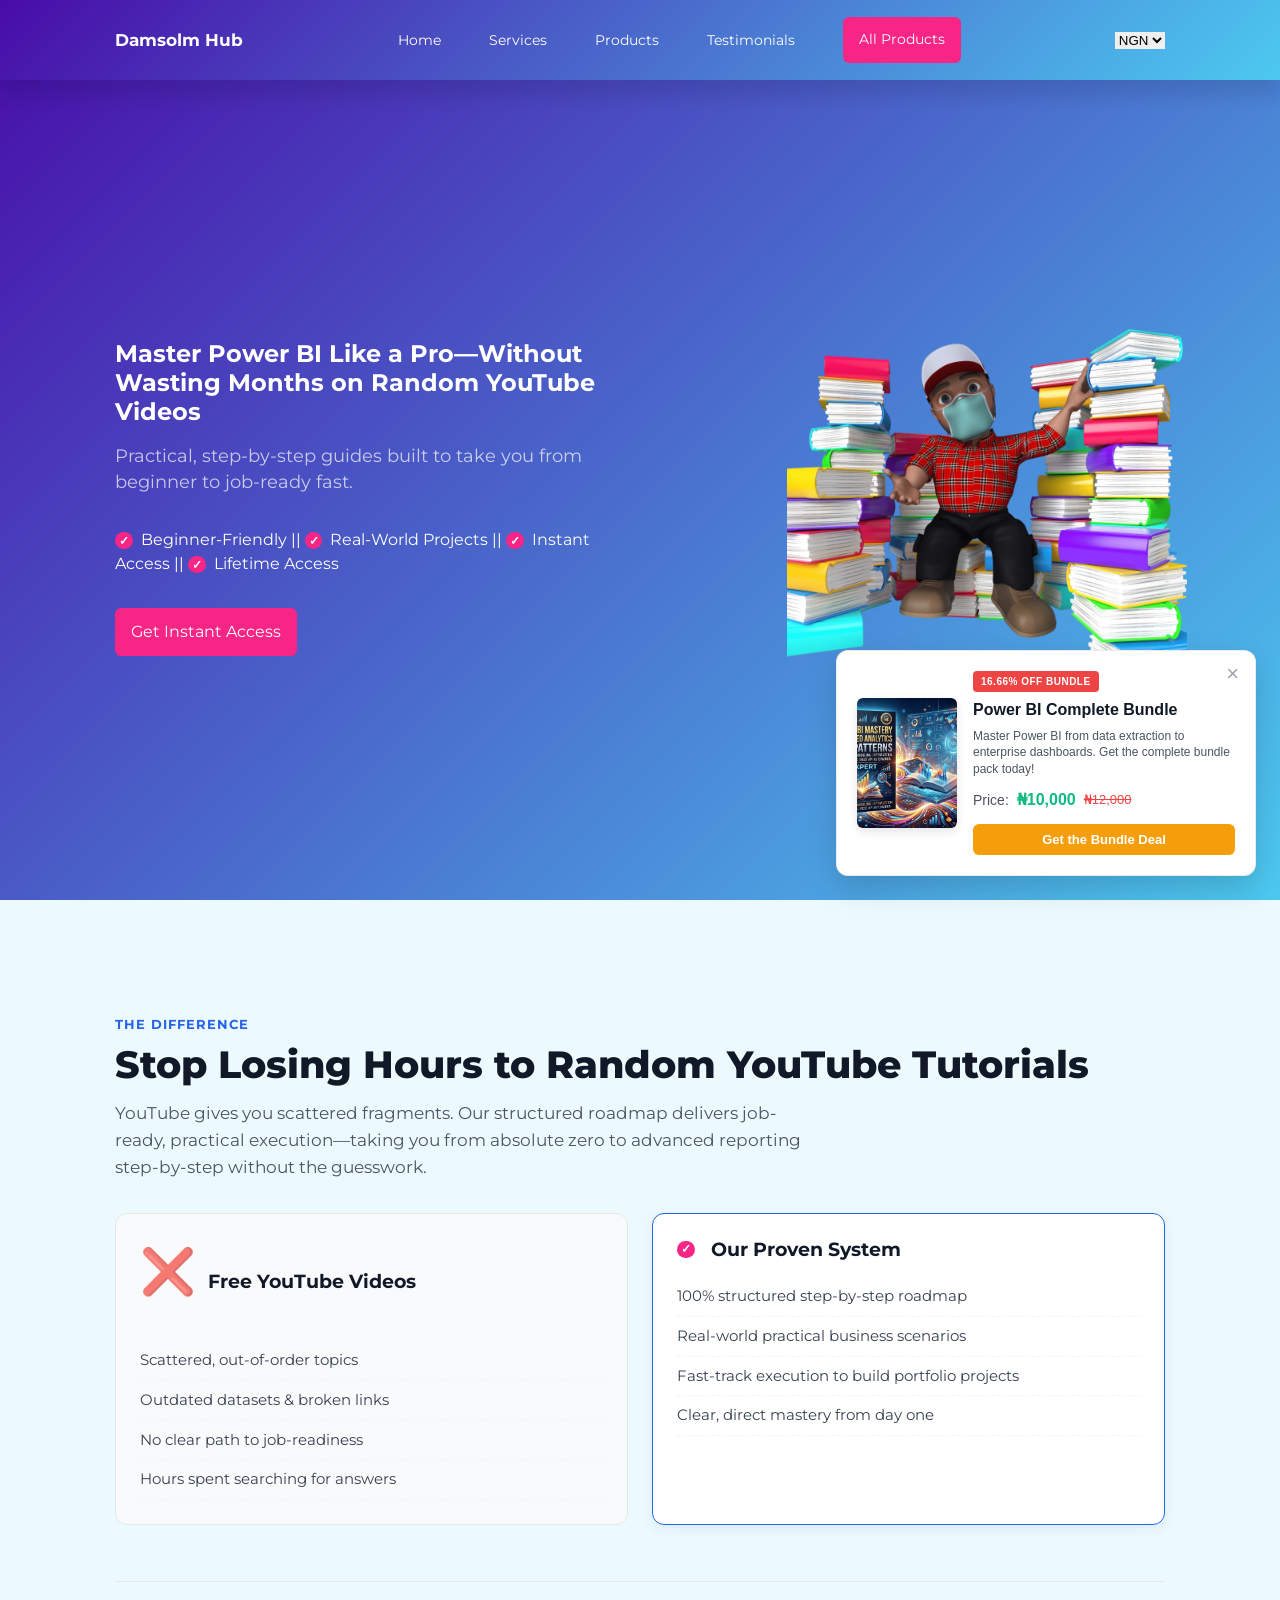
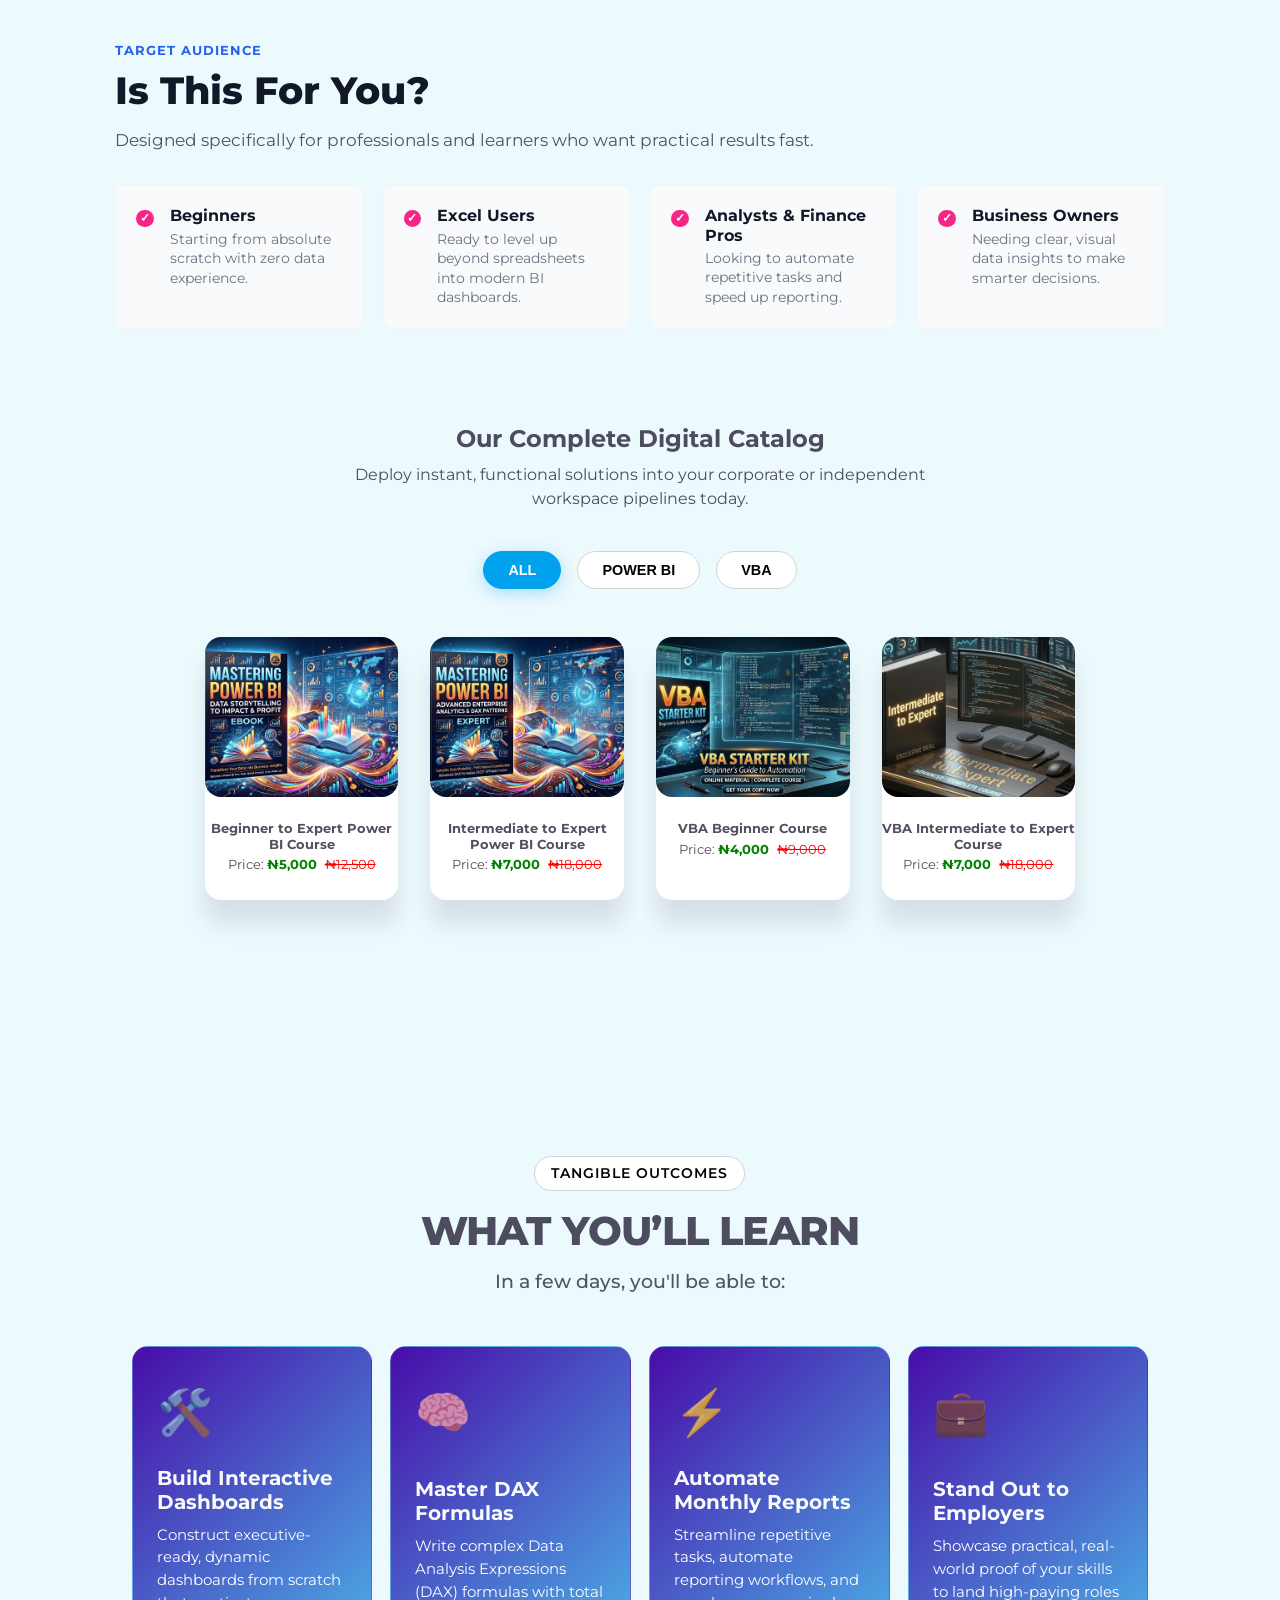
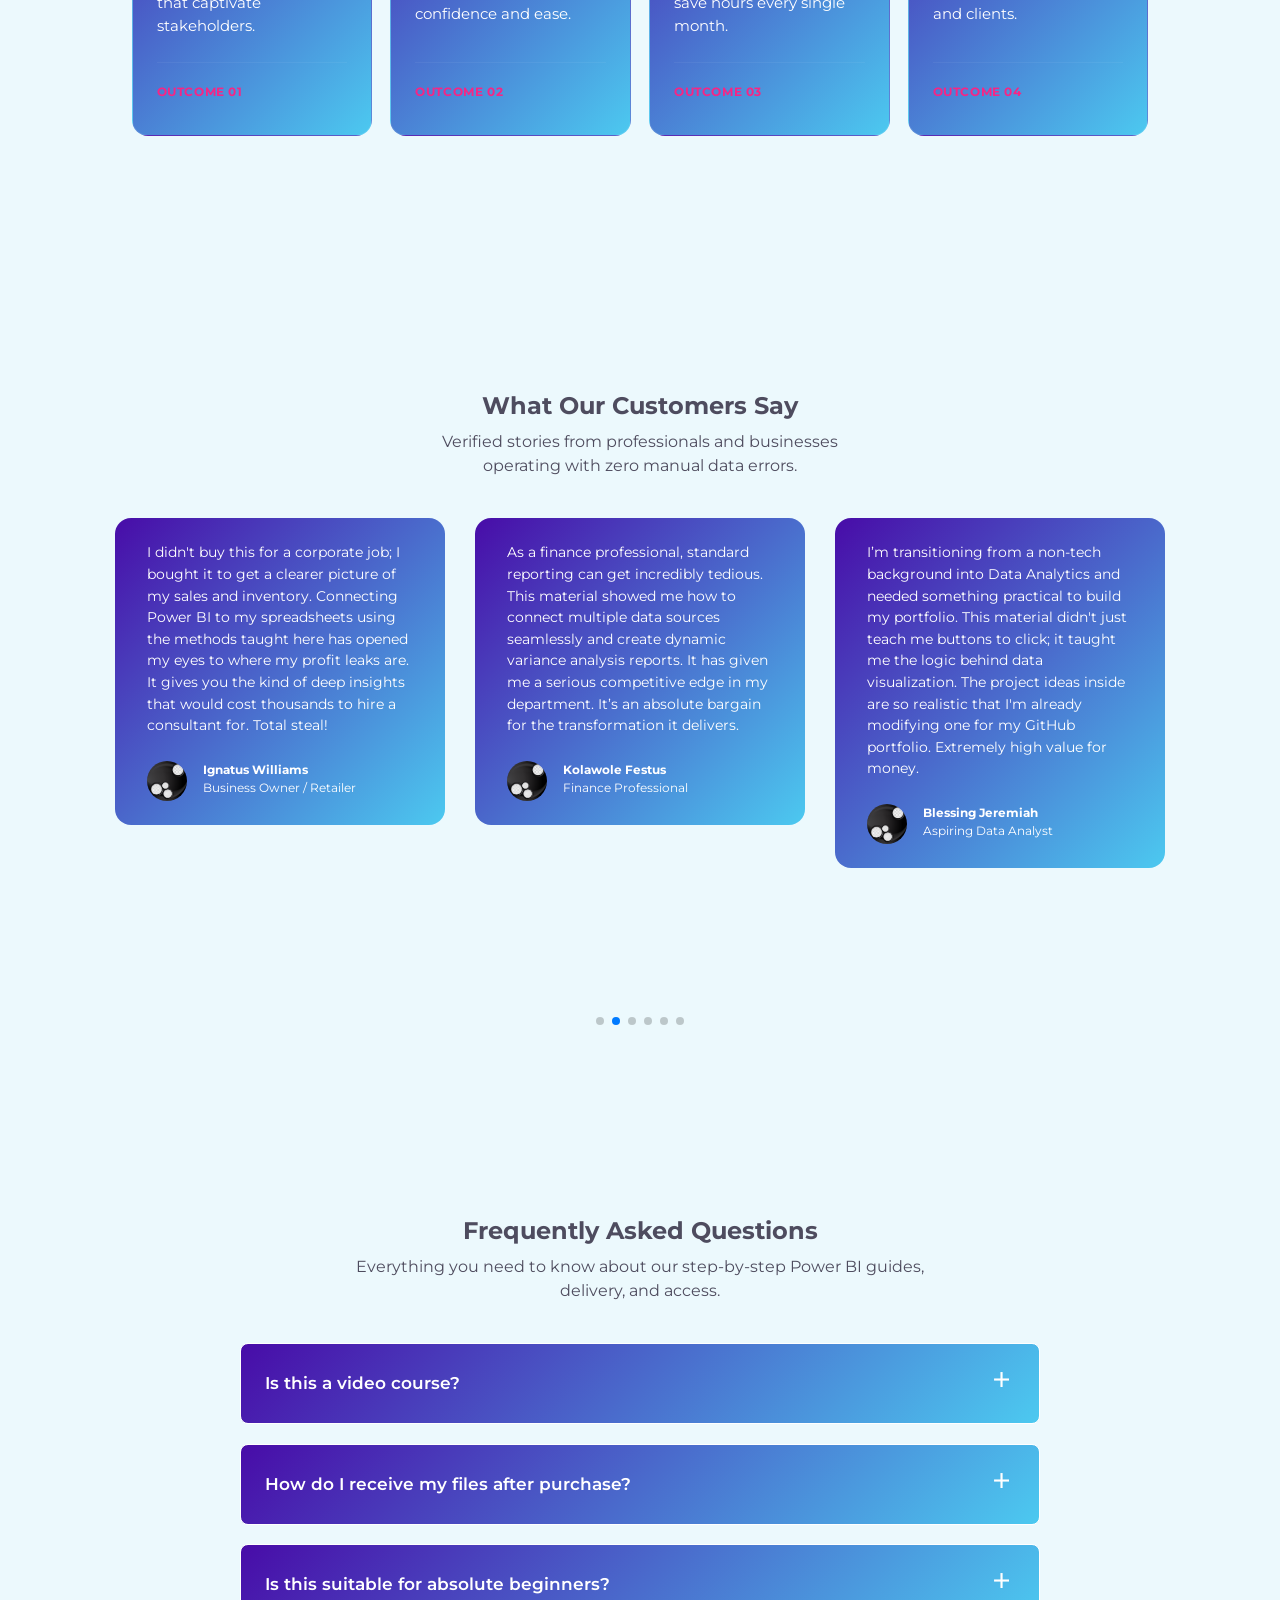
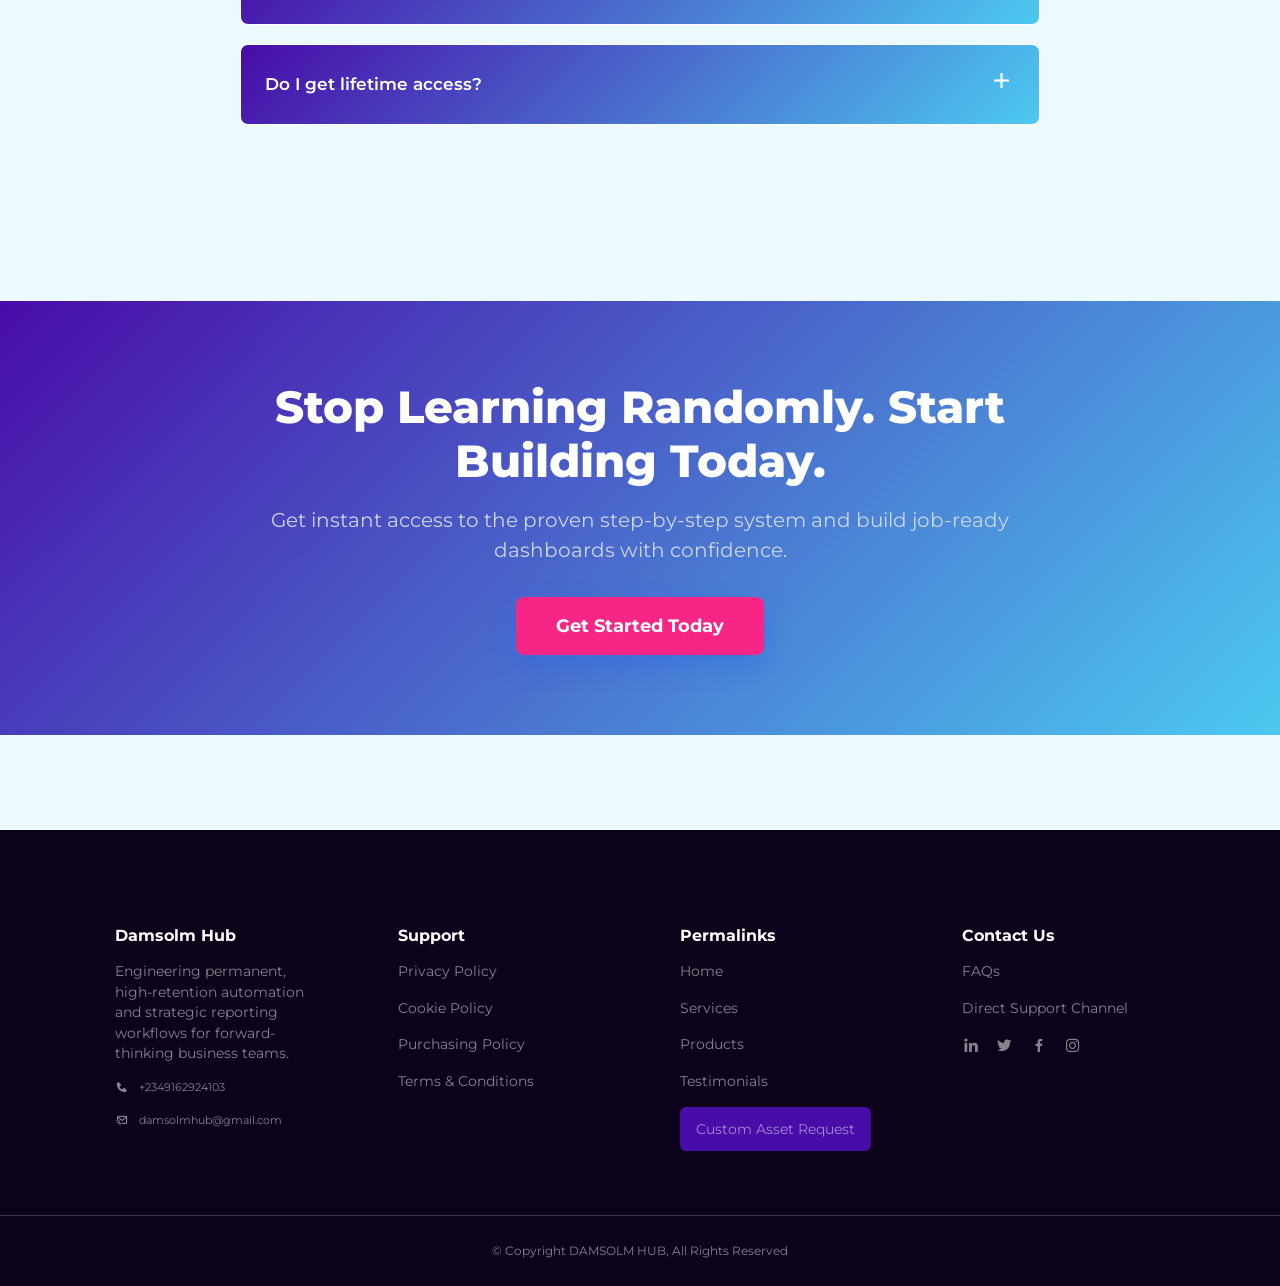
==== commit 818e5847: "Update AllProduct.html" ====
--- a/AllProduct.html
+++ b/AllProduct.html
@@ -84,7 +84,7 @@
     </div>
 </nav> -->
 
-    <nav>
+<nav>
     <div class="container">
         <a href="/" class="nav__logo"><h3>Damsolm Hub</h3></a>
 
@@ -94,22 +94,22 @@
             <li><a href="#Products">Products</a></li>
             <li><a href="#testimonials">Testimonials</a></li>
             <li><a href="/AllProduct.html" class="btn">All Products</a></li>
-            
-            <!-- Currency Selector Element -->
-            <li class="currency-selector-wrapper">
-                <select id="currency-selector" class="currency-dropdown">
-                    <option value="NG" selected>🇳🇬 NGN (₦)</option>
-                    <option value="US">🇺🇸 USD ($)</option>
-                    <option value="GB">🇬🇧 GBP (£)</option>
-                    <option value="GH">🇬🇭 GHS (GH₵)</option>
-                    <option value="KE">🇰🇪 KES (KSh)</option>
-                    <option value="ZA">🇿🇦 ZAR (R)</option>
-                </select>
-            </li>
         </ul>
 
-        <button id="open__nav-btn"><i class='bx bx-menu'></i></button>
-        <button id="close__nav-btn"><i class='bx bx-x'></i></button>
+        <!-- Right Side Controls (Currency Dropdown + Mobile Buttons) -->
+        <div class="nav__controls">
+            <select id="currency-selector" class="currency-dropdown">
+                <option value="NG">NGN</option>
+                <option value="US">USD</option>
+                <option value="GB">GBP</option>
+                <option value="GH">GHS</option>
+                <option value="KE">KES</option>
+                <option value="ZA">ZAR</option>
+            </select>
+
+            <button id="open__nav-btn"><i class='bx bx-menu'></i></button>
+            <button id="close__nav-btn"><i class='bx bx-x'></i></button>
+        </div>
     </div>
 </nav>
    <header>
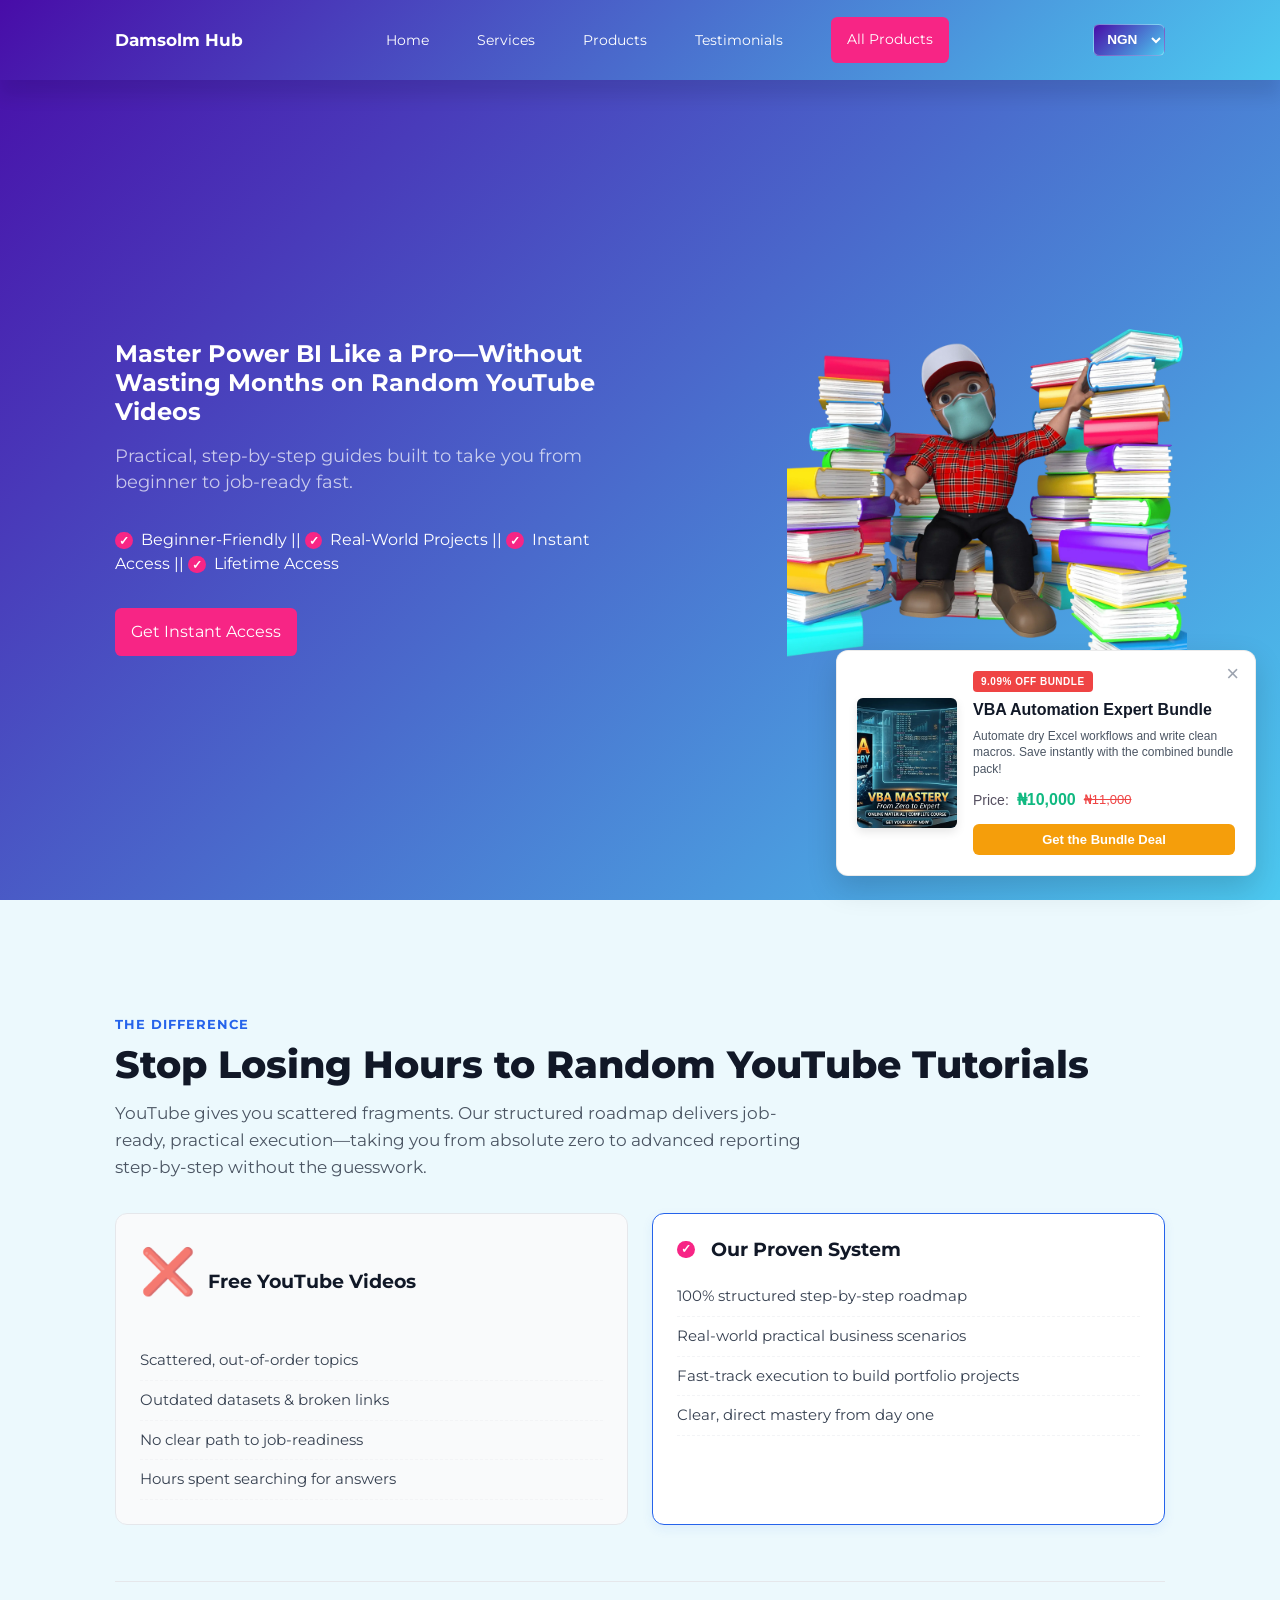
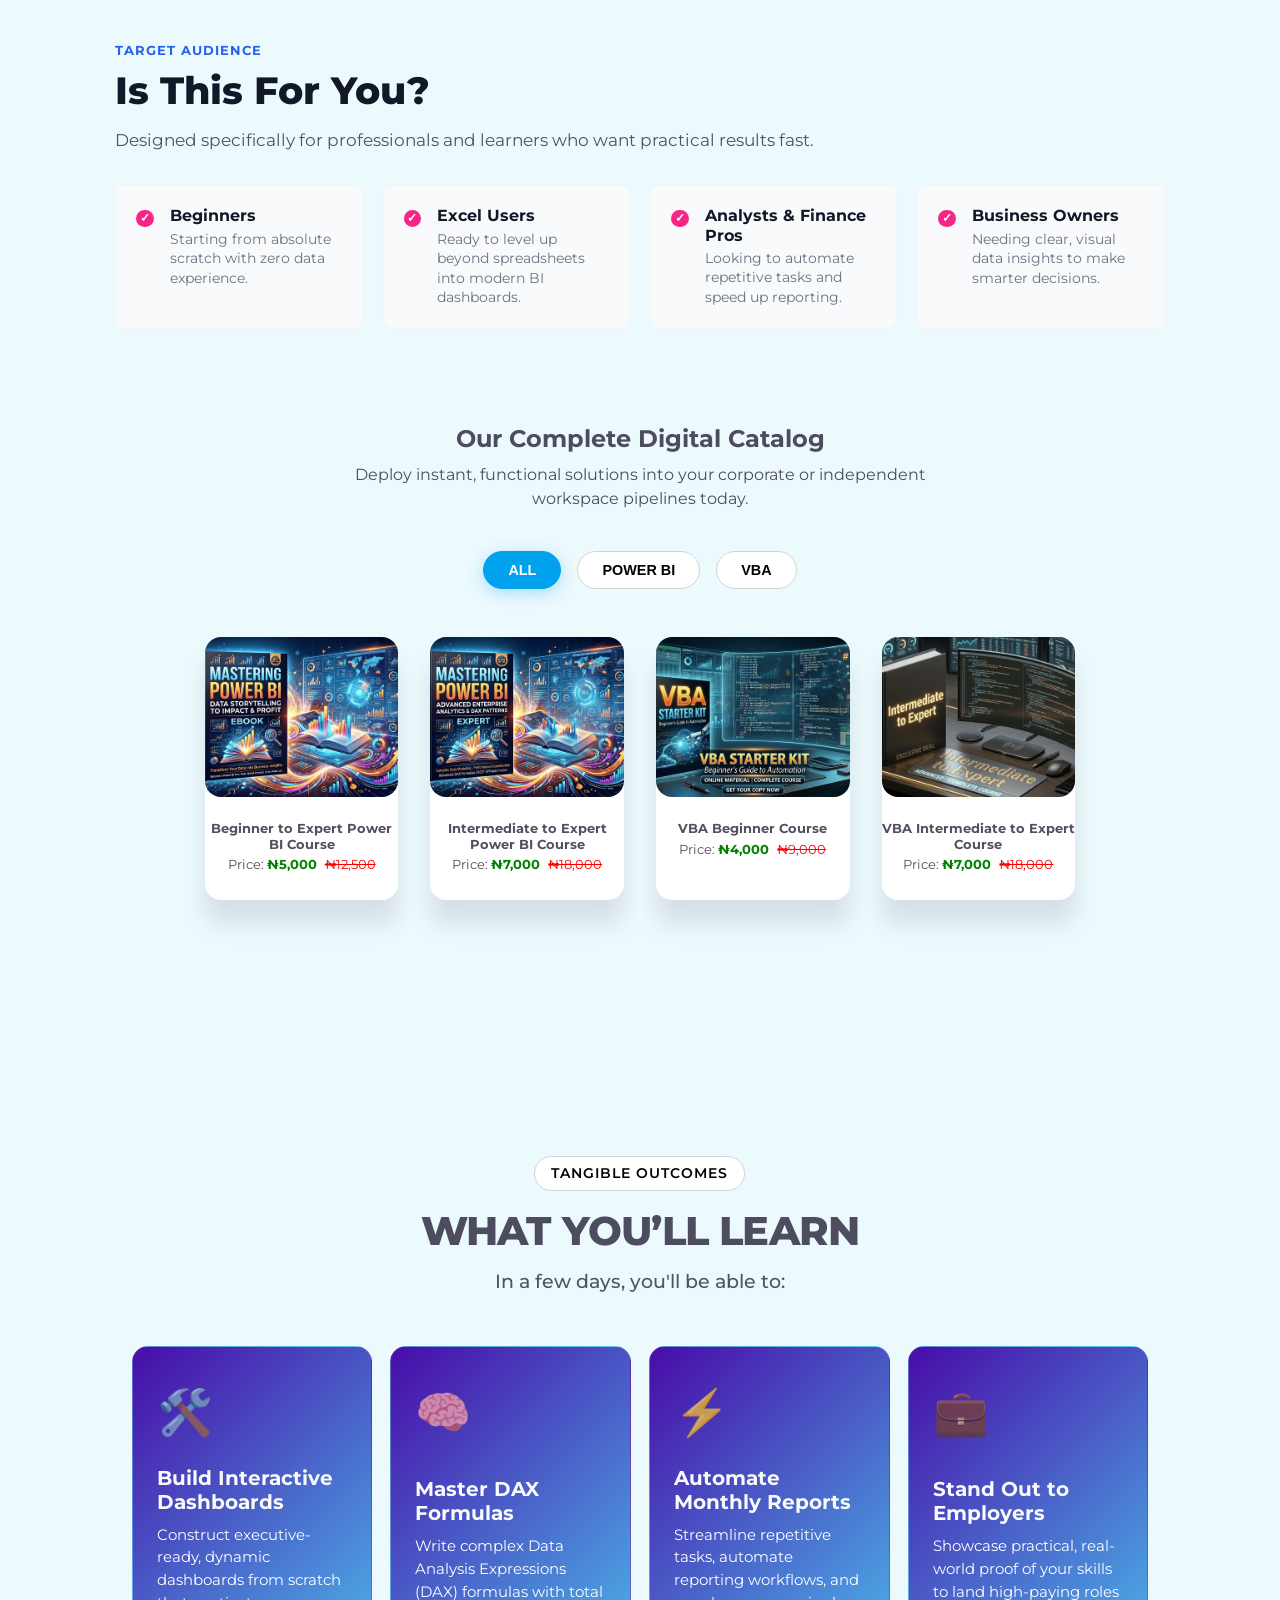
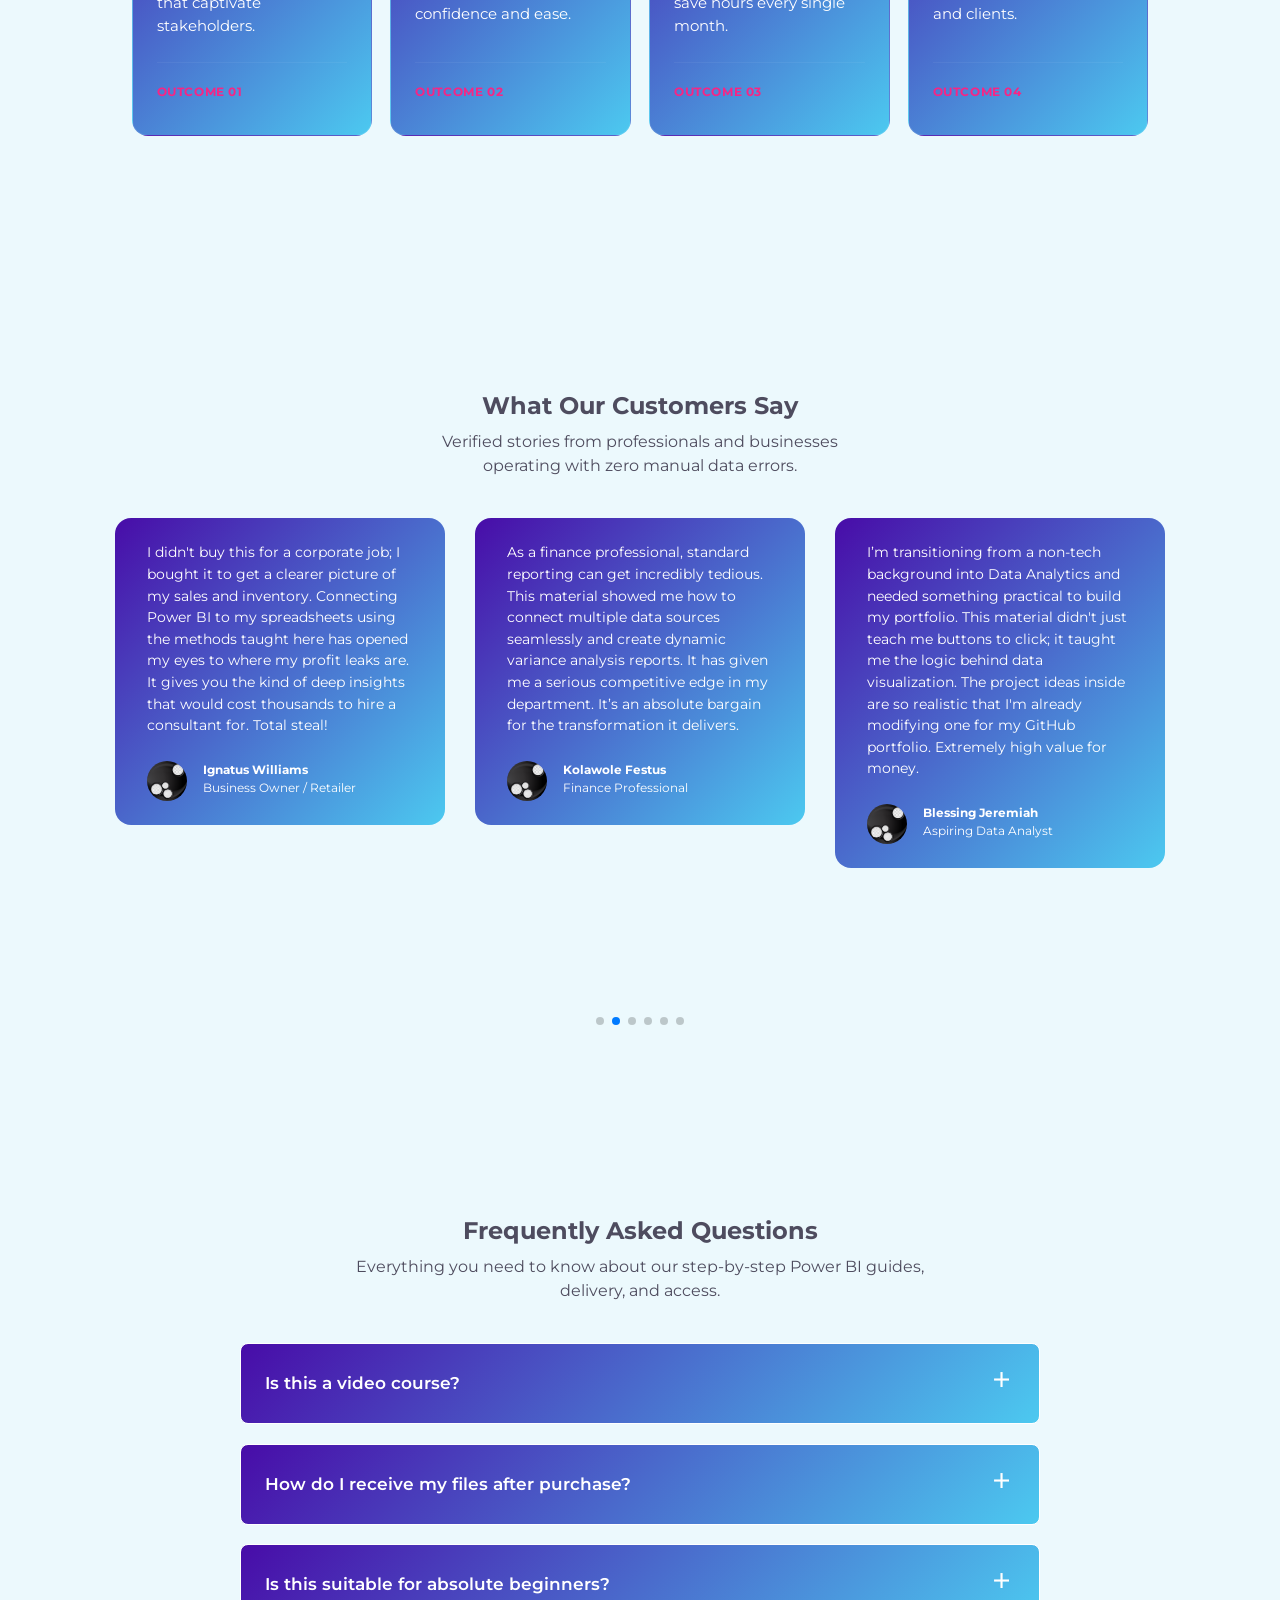
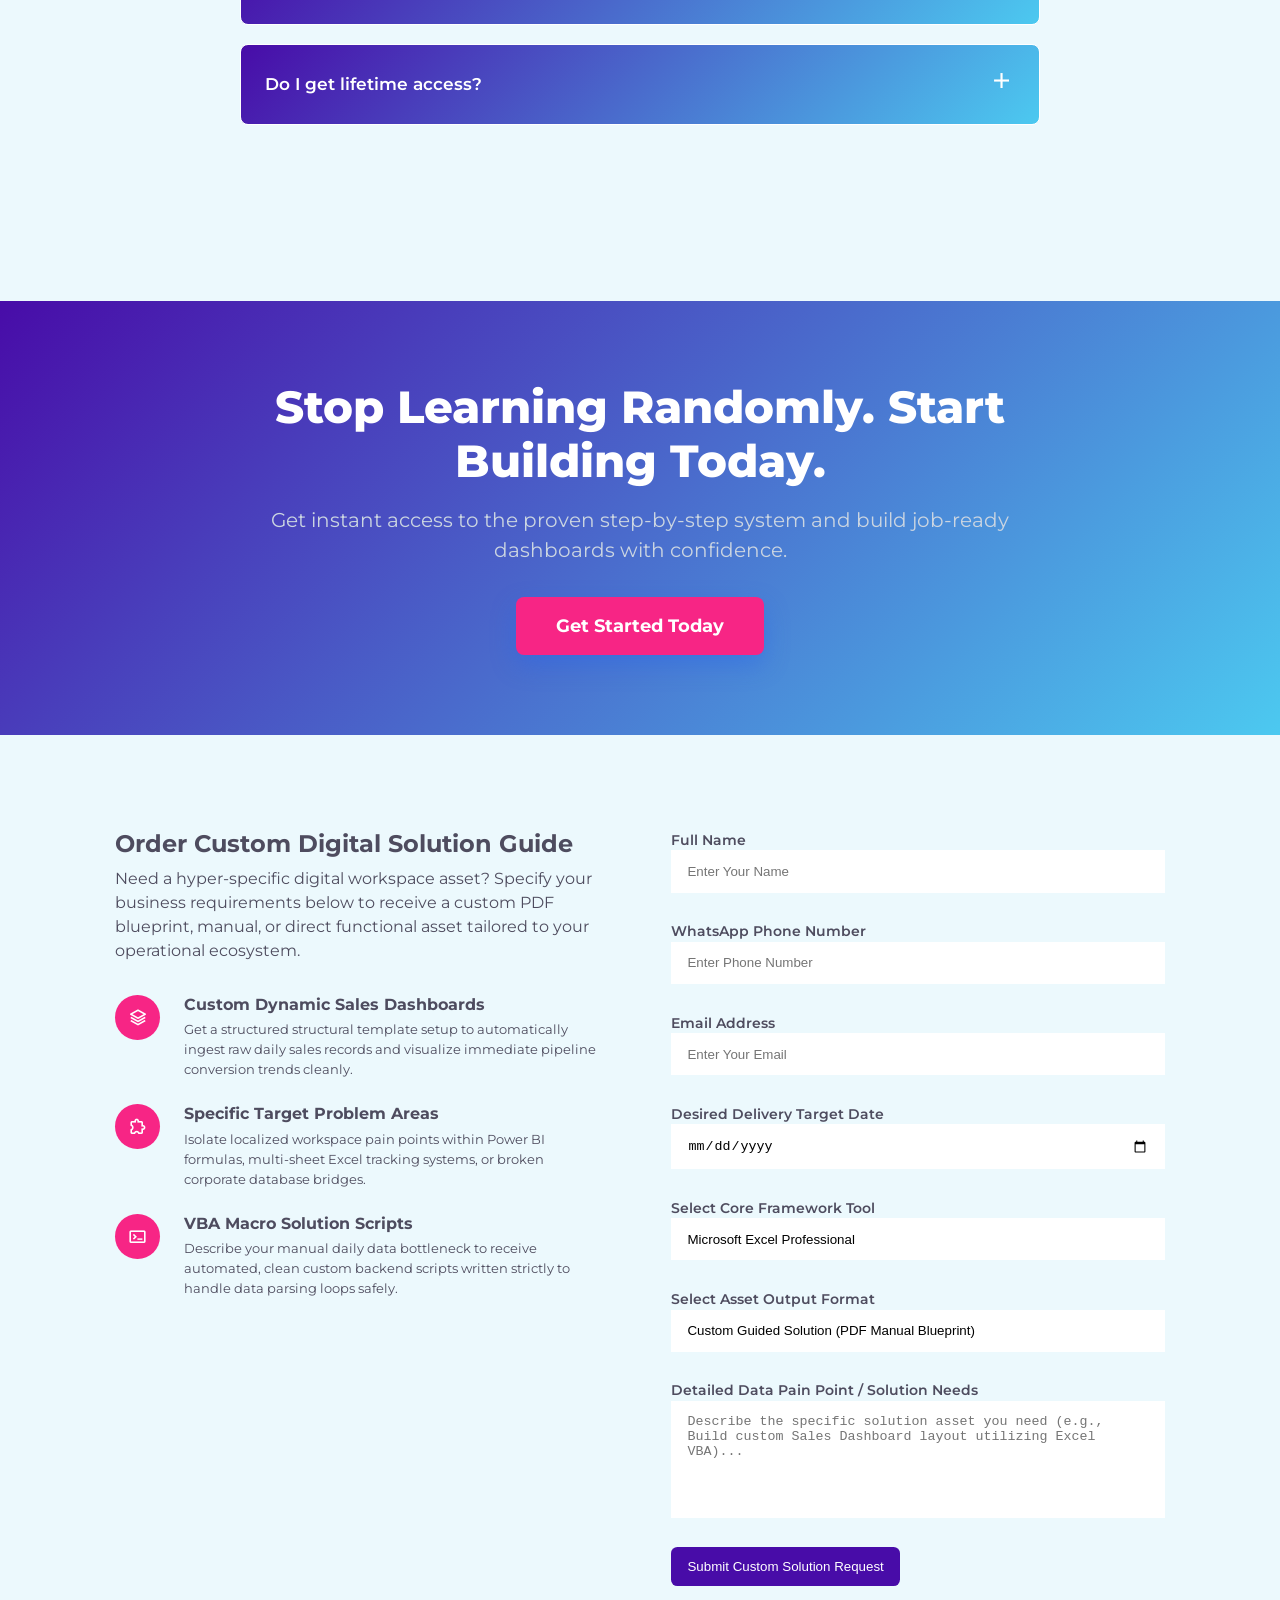
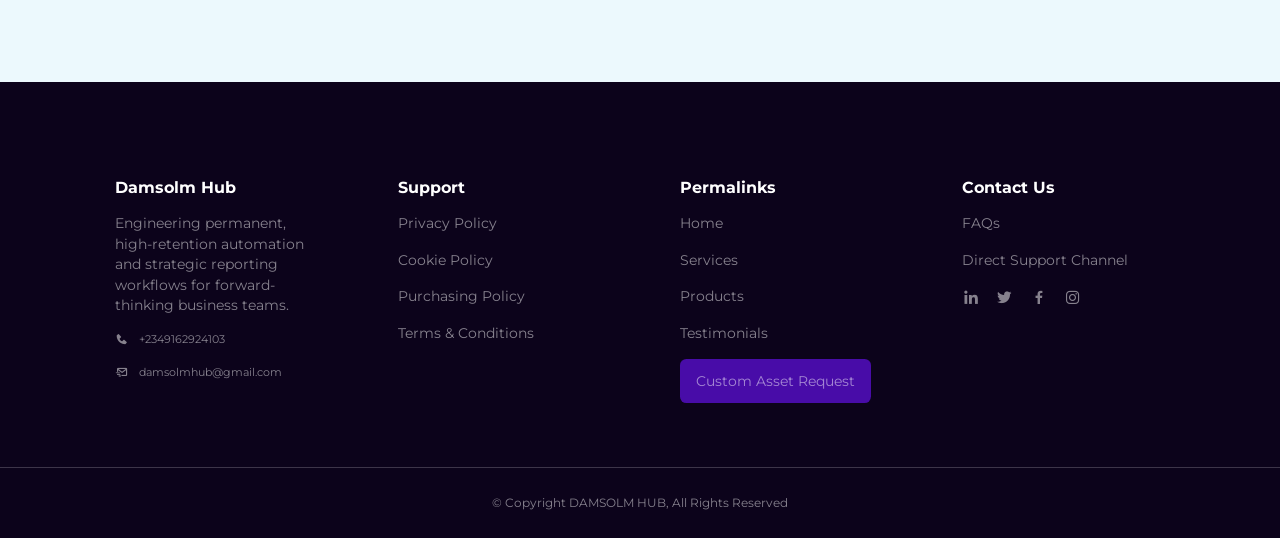
==== commit 2564038c: "Update AllProduct.html" ====
--- a/AllProduct.html
+++ b/AllProduct.html
@@ -429,6 +429,87 @@
   </div>
 </section>
 
+
+    <section id="appointment">
+    <div class="container">
+        <div class="info">
+            <h2>Order Custom Digital Solution Guide</h2>
+            <p>Need a hyper-specific digital workspace asset? Specify your business requirements below to receive a custom PDF blueprint, manual, or direct functional asset tailored to your operational ecosystem.</p>
+
+            <article>
+                <div class="info__icon">
+                    <i class='bx bx-layer'></i>
+                </div>
+                <div>
+                    <h4>Custom Dynamic Sales Dashboards</h4>
+                    <small>Get a structured structural template setup to automatically ingest raw daily sales records and visualize immediate pipeline conversion trends cleanly.</small>
+                </div>
+            </article>
+            <article>
+                <div class="info__icon">
+                    <i class='bx bx-extension'></i>
+                </div>
+                <div>
+                    <h4>Specific Target Problem Areas</h4>
+                    <small>Isolate localized workspace pain points within Power BI formulas, multi-sheet Excel tracking systems, or broken corporate database bridges.</small>
+                </div>
+            </article>
+            <article>
+                <div class="info__icon">
+                    <i class='bx bx-terminal' ></i>                
+                </div>
+                <div>
+                    <h4>VBA Macro Solution Scripts</h4>
+                    <small>Describe your manual daily data bottleneck to receive automated, clean custom backend scripts written strictly to handle data parsing loops safely.</small>
+                </div>
+            </article>
+        </div>
+
+        <form action="https://formspree.io/f/xayzkjjn" method="POST">
+            <div class="form__group">
+                <label for="name">Full Name</label>
+                <input type="text" placeholder="Enter Your Name" name="Client's Name" id="name" required>
+            </div>
+            <div class="form__group">
+                <label for="phone">WhatsApp Phone Number</label>
+                <input type="number" placeholder="Enter Phone Number" name="Phone Number" id="phone" required>
+            </div>
+            <div class="form__group">
+                <label for="Email">Email Address</label>
+                <input type="text" placeholder="Enter Your Email" name="Client's Email" id="Email" required>
+            </div>
+            <div class="form__group">
+                <label for="date">Desired Delivery Target Date</label>
+                <input type="date" name="Target Date" id="date" required>
+            </div>
+            <div class="form__group">
+                <label for="department">Select Core Framework Tool</label>
+                <select name="Core Framework Tool" id="department" required>
+                    <option value="Microsoft Excel Professional">Microsoft Excel Professional</option>
+                    <option value="Advanced VBA Macro Automation">Advanced VBA Macro Automation</option>
+                    <option value="Power BI Data Ecosystem">Power BI Data Ecosystem</option>
+                    <option value="Interactive Executive Dashboard Architecture">Interactive Executive Dashboard Architecture</option>
+                </select>
+            </div>
+            <div class="form__group">
+                <label for="doctor">Select Asset Output Format</label>
+                <select name="Asset Output Format" id="doctor" required>
+                    <option value="Custom Guided Solution (PDF Manual Blueprint)">Custom Guided Solution (PDF Manual Blueprint)</option>
+                    <option value="Functional Asset Template + Macro Code Script File">Functional Asset Template + Macro Code Script File</option>
+                    <option value="Complete Analytics Architecture Implementation Kit">Complete Analytics Architecture Implementation Kit</option>
+                </select>
+            </div>
+
+            <div class="form__group">
+                <label for="message">Detailed Data Pain Point / Solution Needs</label>
+                <textarea name="Project Solution Brief" id="message" rows="6" placeholder="Describe the specific solution asset you need (e.g., Build custom Sales Dashboard layout utilizing Excel VBA)..." required></textarea>
+            </div>
+            <button class="btn-primary">Submit Custom Solution Request</button>
+        </form>
+    </div>
+</section>
+
+
 <footer>
     <div class="container">
         <article>
--- a/style.css
+++ b/style.css
@@ -106,7 +106,7 @@
     width: 90%;
   }
 }
-nav {
+/* nav {
   width: 100vw;
   height: 5rem;
   position: fixed;
@@ -155,7 +155,7 @@
 }
 
 /* ==============================MEDIA QUERIES (MEDIUM SCREEN)==========================*/
-@media screen and (max-width: 1024px) {
+/* @media screen and (max-width: 1024px) {
   nav .container button {
     display: inline-block;
     background: transparent;
@@ -214,7 +214,167 @@
   nav .container ul a.btn {
     background: #f72585;
   }
-}
+}  */
+
+nav {
+  width: 100vw;
+  height: 5rem;
+  position: fixed;
+  z-index: 10;
+  display: grid;
+  place-items: center;
+  background: linear-gradient(135deg, #480ca8, #4cc9f0);
+  color: #ffffff;
+  box-shadow: 0 1rem 1rem rgba(12, 3, 27, 0.1);
+}
+nav h1, nav h2, nav h3, nav h4, nav h5 {
+  color: #ffffff;
+}
+nav.window-scroll {
+  background: #ffffff;
+}
+nav.window-scroll .container button {
+  color: #0c031b;
+}
+nav.window-scroll .container a {
+  color: #0c031b;
+}
+nav.window-scroll .container a > h3 {
+  color: #0c031b;
+}
+
+/* Scroll adaptation for currency selector */
+nav.window-scroll .currency-dropdown {
+  border-color: #0c031b;
+  color: #ffffff;
+  background: #480ca8; /* Solid contrast when header turns white */
+}
+
+nav .container {
+  display: flex;
+  justify-content: space-between;
+  align-items: center;
+}
+nav .container ul {
+  display: flex;
+  gap: 3rem;
+  align-items: center;
+}
+nav .container button {
+  display: none;
+}
+nav .container a {
+  color: #ffffff;
+  font-weight: 400;
+  font-size: 0.9rem;
+}
+nav .container .nav__logo h3 {
+  color: #ffffff;
+}
+
+/* ================= NAV CONTROLS & CURRENCY SELECTOR ================= */
+.nav__controls {
+  display: flex;
+  align-items: center;
+  gap: 0.75rem;
+}
+
+/* Matches link styling & mobile dropdown gradient */
+.currency-dropdown {
+  background: linear-gradient(135deg, #480ca8, #4cc9f0);
+  color: #ffffff;
+  border: 1px solid rgba(255, 255, 255, 0.3);
+  padding: 0.4rem 0.6rem;
+  border-radius: 0.4rem;
+  font-size: 0.85rem;
+  font-weight: 600;
+  cursor: pointer;
+  outline: none;
+  transition: all 300ms ease;
+}
+
+.currency-dropdown option {
+  background: #480ca8;
+  color: #ffffff;
+}
+
+/* ================= MEDIA QUERIES (MEDIUM SCREEN) ================= */
+@media screen and (max-width: 1024px) {
+  nav .container button {
+    display: inline-block;
+    background: transparent;
+    color: #ffffff;
+    font-size: 2rem;
+    cursor: pointer;
+  }
+  nav .container button#close__nav-btn {
+    display: none;
+  }
+
+  /* Adopt exact gradient from #nav__items li a on mobile */
+  .currency-dropdown {
+    background: linear-gradient(#4cc9f0, #14b8eb);
+    border: none;
+    padding: 0.5rem 0.75rem;
+    font-weight: 700;
+    box-shadow: 0 4px 6px rgba(0, 0, 0, 0.1);
+  }
+
+  nav .container ul {
+    position: fixed;
+    right: 5%;
+    top: 5rem;
+    flex-direction: column;
+    align-items: flex-start;
+    gap: 0;
+    display: none;
+    perspective: 350px;
+  }
+  nav .container ul li {
+    width: 100%;
+    opacity: 0;
+    animation: flipNavItem 400ms ease forwards;
+    transform-origin: top;
+  }
+  nav .container ul li:nth-child(2) {
+    animation-delay: 200ms;
+  }
+  nav .container ul li:nth-child(3) {
+    animation-delay: 300ms;
+  }
+  nav .container ul li:nth-child(4) {
+    animation-delay: 400ms;
+  }
+  nav .container ul li:nth-child(5) {
+    animation-delay: 500ms;
+  }
+  @keyframes flipNavItem {
+    from {
+      transform: rotateX(90deg);
+    }
+    to {
+      transform: rotateX(0deg);
+      opacity: 1;
+    }
+  }
+  nav .container ul a {
+    color: #ffffff;
+    height: 100%;
+    display: block;
+    padding: 1.5rem 2rem;
+    border-radius: 0;
+    background: linear-gradient(#4cc9f0, #14b8eb);
+  }
+  nav .container ul a.btn {
+    background: #f72585;
+  }
+}
+
+
+
+
+
+
 header {
   background: linear-gradient(135deg, #480ca8, #4cc9f0);
   color: #ffffff;
